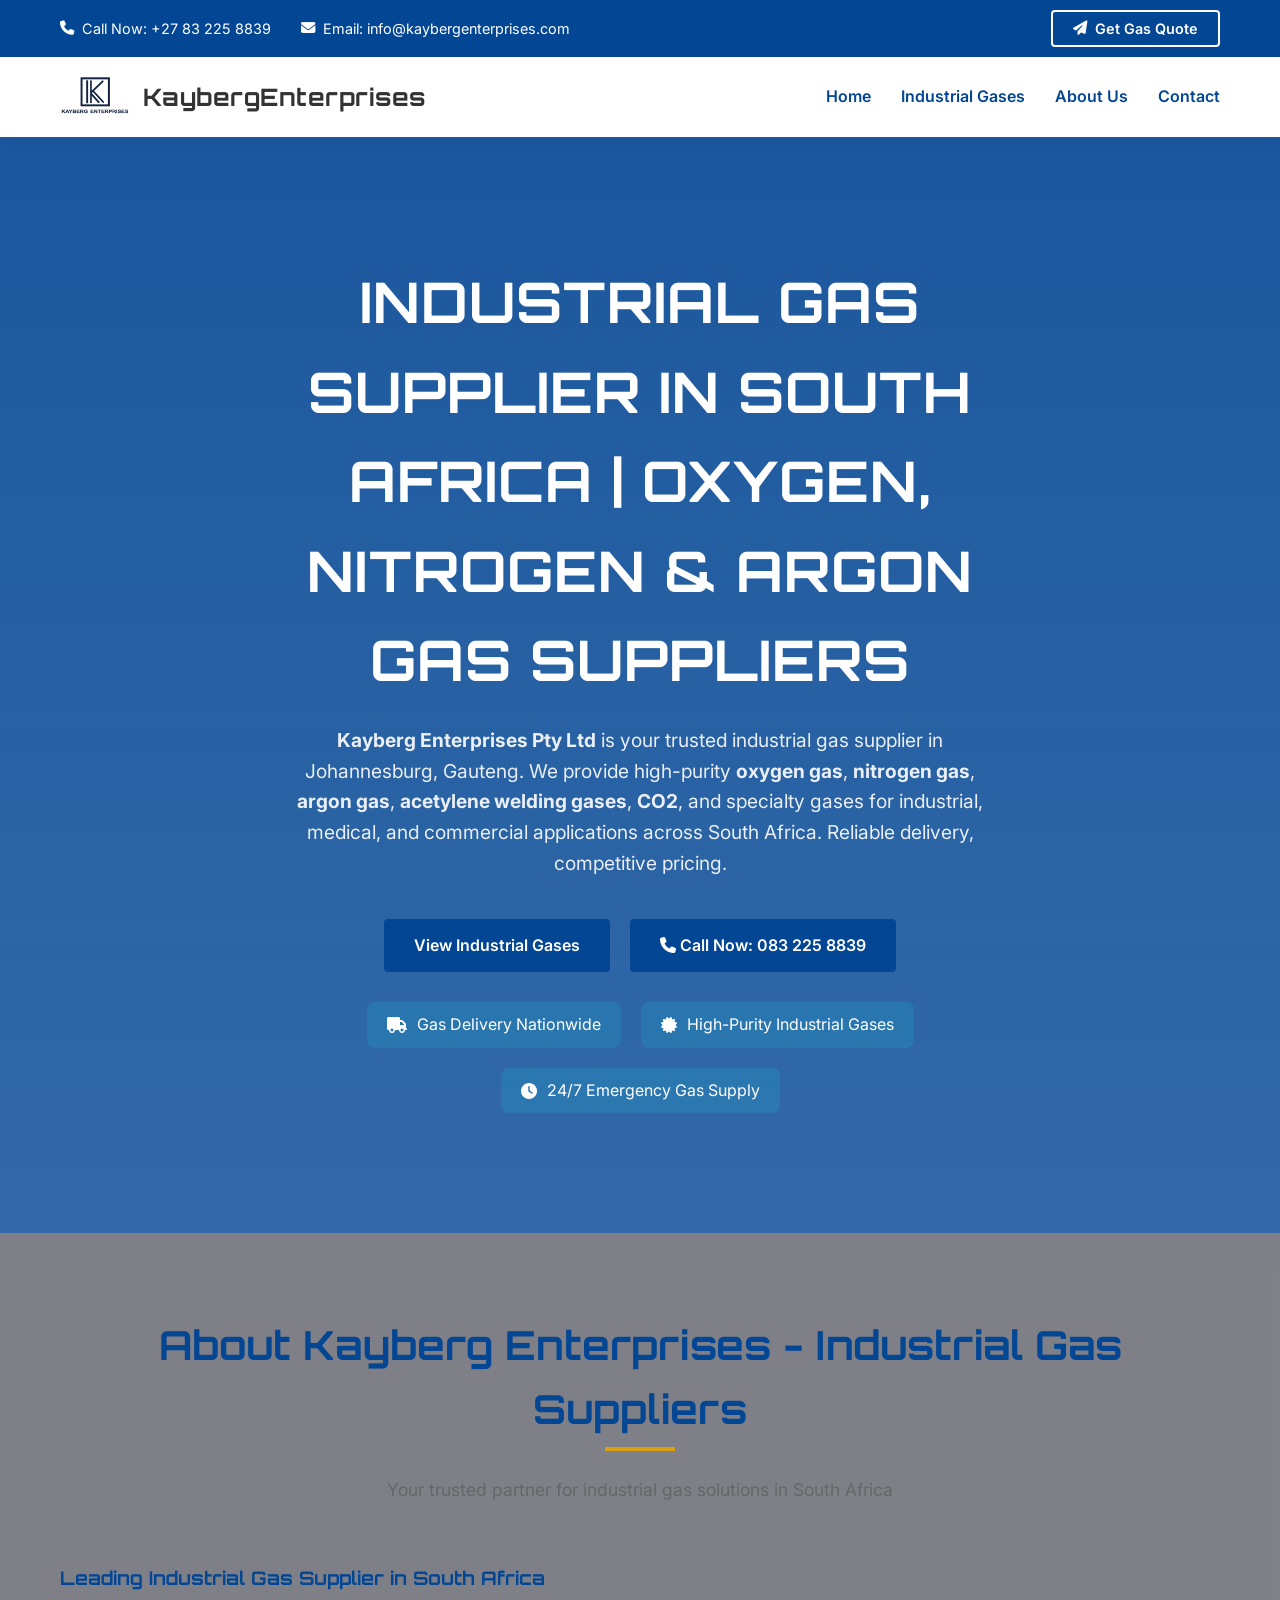
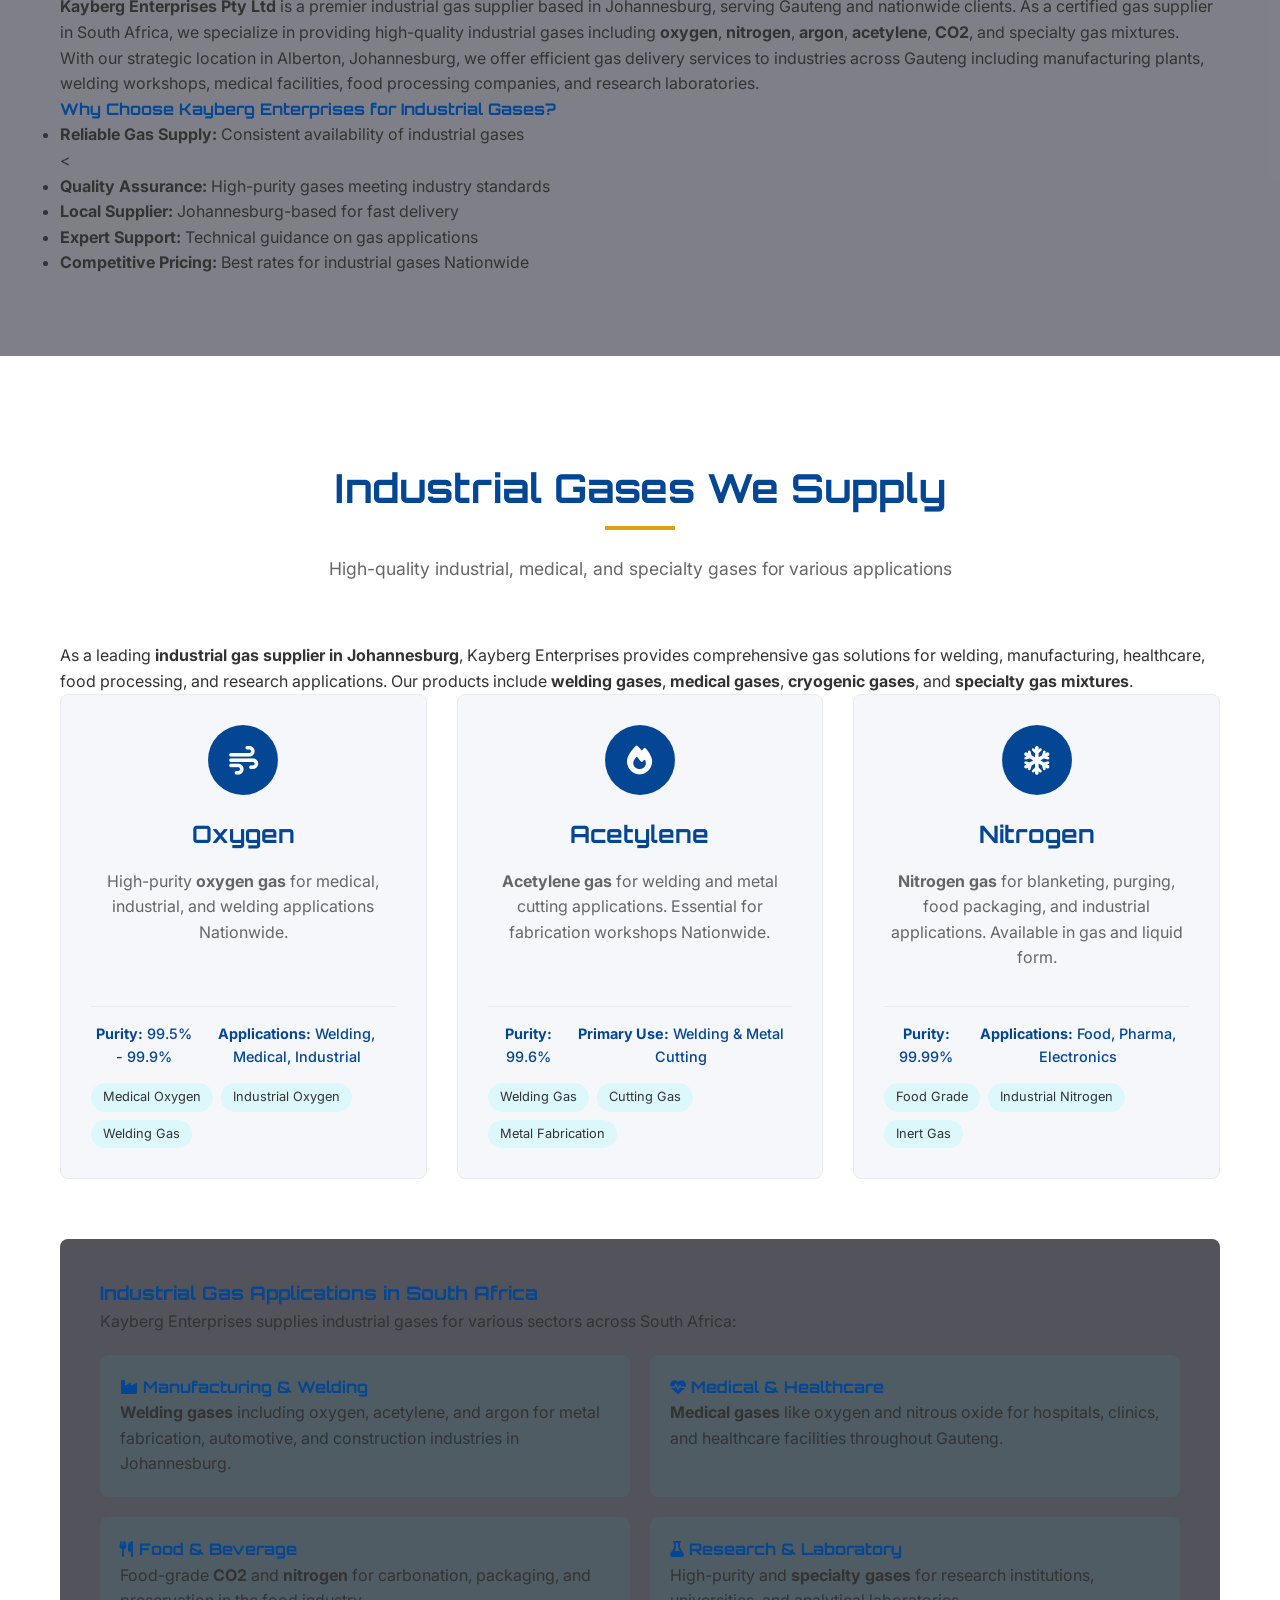
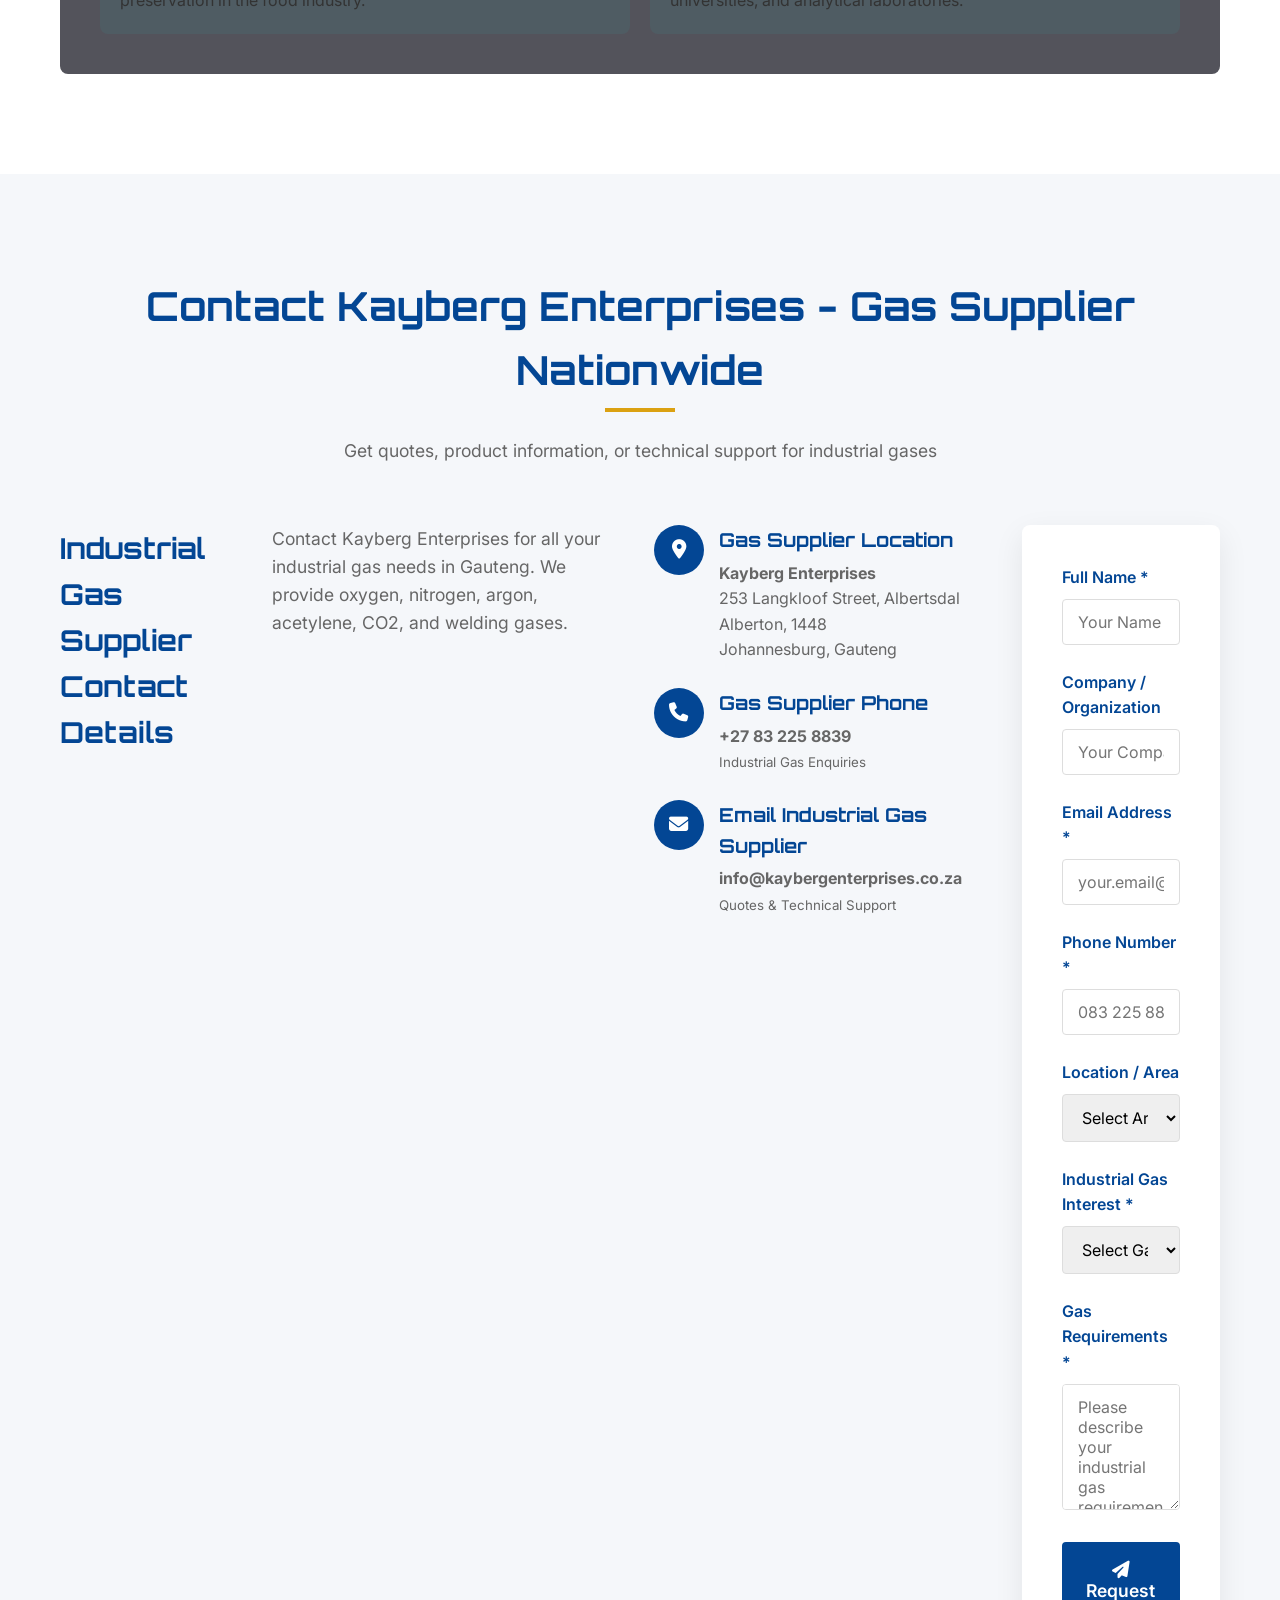
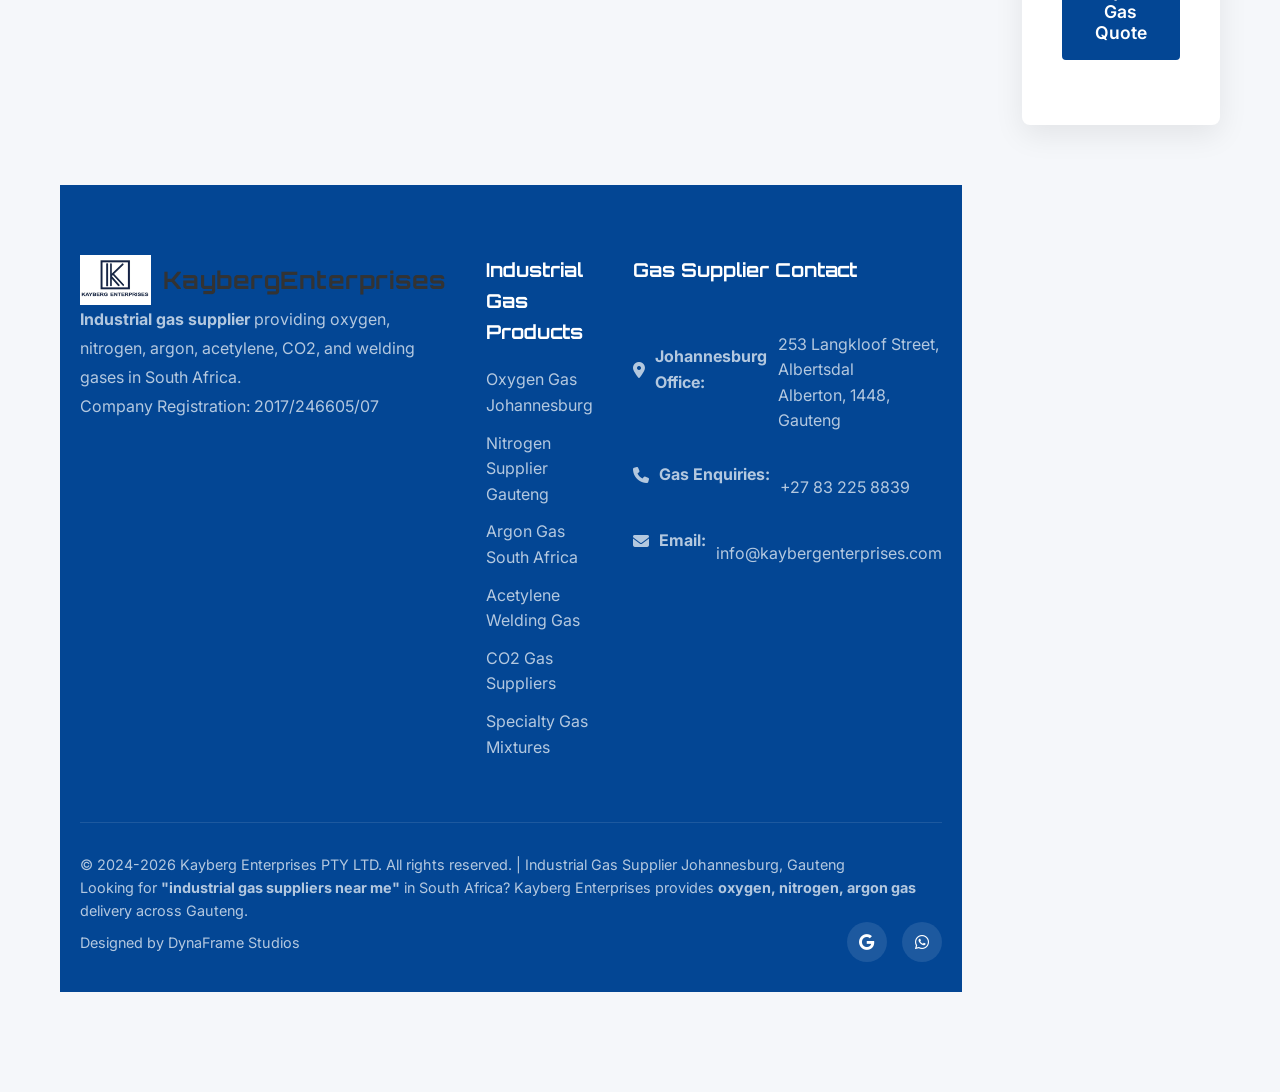
==== index.html @ 3ae8433f "form" ====
<!DOCTYPE html>
<html lang="en-ZA">
<head>
  <meta charset="UTF-8">
  <meta name="viewport" content="width=device-width, initial-scale=1.0">
  
  <!-- PRIMARY SEO TITLE (Targeting "Kayberg Enterprises" specifically) -->
  <title>Kayberg Enterprises Pty Ltd | Industrial Gas Supplier Johannesburg | Oxygen, Nitrogen, Argon Suppliers South Africa</title>
  <!-- Add this to your <head> section RIGHT NOW -->
<meta name="googlebot" content="index, follow, max-snippet:-1, max-image-preview:large">
<meta name="bingbot" content="index, follow">
<meta name="slurp" content="index, follow">
<meta http-equiv="Cache-Control" content="no-cache, no-store, must-revalidate">
<meta http-equiv="Pragma" content="no-cache">
<meta http-equiv="Expires" content="0">
  
  <!-- COMPREHENSIVE META DESCRIPTION WITH KEYWORDS -->
  <meta name="description" content="Kayberg Enterprises Pty Ltd - Your trusted industrial gas supplier in Johannesburg, Gauteng. We supply high-purity oxygen, nitrogen, argon, acetylene, CO2, welding gases & specialty gases. Delivery across South Africa. Call +27 83 225 8839.">
  
  <!-- EXPANDED KEYWORDS - Long tail & local -->
  <meta name="keywords" content="Kayberg Enterprises, Kayberg Enterprises industrial gases, industrial gas supplier Johannesburg, gas suppliers Gauteng, oxygen gas South Africa, nitrogen suppliers South Africa, argon gas Johannesburg, welding gases Gauteng, acetylene suppliers, CO2 gas South Africa, medical gases Johannesburg, industrial gas company South Africa, gas cylinder suppliers, gas delivery Johannesburg, compressed air systems, specialty gas mixtures, industrial gas solutions, cryogenic gases, gas equipment rental, gas refill Johannesburg">
  
  <!-- CANONICAL URL - Update with your actual domain -->
  <link rel="canonical" href="https://www.kaybergenterprises.co.za">
  
  <!-- AUTHOR & COPYRIGHT -->
  <meta name="author" content="Kayberg Enterprises Pty Ltd">
  <meta name="copyright" content="Kayberg Enterprises Pty Ltd">
  
  <!-- GEO TARGETING -->
  <meta name="geo.region" content="ZA-GT">
  <meta name="geo.placename" content="Johannesburg, Gauteng">
  <meta name="geo.position" content="-26.2041;28.0473">
  <meta name="ICBM" content="-26.2041, 28.0473">
  
  <!-- ROBOTS DIRECTIVES -->
  <meta name="robots" content="index, follow, max-image-preview:large, max-snippet:-1, max-video-preview:-1">
  
  <!-- LANGUAGE -->
  <meta name="language" content="English">
  <meta name="content-language" content="en-ZA">
  
  <!-- STRUCTURED DATA - ENHANCED -->
  <script type="application/ld+json">
  {
    "@context": "https://schema.org",
    "@graph": [
      {
        "@type": "IndustrialGasSupplier",
        "@id": "https://www.kaybergenterprises.co.za/#organization",
        "name": "Kayberg Enterprises Pty Ltd",
        "description": "Industrial gas supplier in Johannesburg, South Africa providing oxygen, nitrogen, argon, acetylene, CO2, welding gases, and specialty gases for industrial, medical, and commercial applications.",
        "url": "https://www.kaybergenterprises.co.za",
        "logo": "https://www.kaybergenterprises.co.za/images/logo.jpeg",
        "telephone": "+27832258839",
        "email": "info@kaybergenterprises.com",
        "address": {
          "@type": "PostalAddress",
          "streetAddress": "253 Langkloof Street, Albertsdal",
          "addressLocality": "Alberton",
          "addressRegion": "Gauteng",
          "postalCode": "1448",
          "addressCountry": "ZA"
        },
        "geo": {
          "@type": "GeoCoordinates",
          "latitude": "-26.2041",
          "longitude": "28.0473"
        },
        "openingHours": "Mo-Fr 08:00-18:00, Sa 09:00-14:00",
        "priceRange": "$$",
        "sameAs": [
          "https://www.facebook.com/kaybergenterprises",
          "https://www.linkedin.com/company/kayberg-enterprises"
        ],
        "areaServed": {
          "@type": "GeoCircle",
          "geoMidpoint": {
            "@type": "GeoCoordinates",
            "latitude": "-26.2041",
            "longitude": "28.0473"
          },
          "geoRadius": "200000"
        }
      },
      {
        "@type": "WebSite",
        "@id": "https://www.kaybergenterprises.co.za/#website",
        "url": "https://www.kaybergenterprises.co.za",
        "name": "Kayberg Enterprises - Industrial Gas Supplier",
        "description": "Industrial gas supplier in Johannesburg, Gauteng providing oxygen, nitrogen, argon and welding gases across South Africa",
        "publisher": {
          "@id": "https://www.kaybergenterprises.co.za/#organization"
        },
        "inLanguage": "en-ZA"
      },
      {
        "@type": "LocalBusiness",
        "name": "Kayberg Enterprises Pty Ltd",
        "image": "https://www.kaybergenterprises.co.za/images/logo.jpeg",
        "@id": "https://www.kaybergenterprises.co.za",
        "url": "https://www.kaybergenterprises.co.za",
        "telephone": "+27832258839",
        "address": {
          "@type": "PostalAddress",
          "streetAddress": "253 Langkloof Street, Albertsdal",
          "addressLocality": "Alberton",
          "addressRegion": "Gauteng",
          "postalCode": "1448",
          "addressCountry": "ZA"
        },
        "geo": {
          "@type": "GeoCoordinates",
          "latitude": -26.2041,
          "longitude": 28.0473
        },
        "openingHoursSpecification": {
          "@type": "OpeningHoursSpecification",
          "dayOfWeek": [
            "Monday",
            "Tuesday",
            "Wednesday",
            "Thursday",
            "Friday"
          ],
          "opens": "08:00",
          "closes": "18:00"
        }
      }
    ]
  }
  </script>
  
  <!-- ADDITIONAL SCHEMA FOR PRODUCTS -->
  <script type="application/ld+json">
  {
    "@context": "https://schema.org",
    "@type": "ItemList",
    "itemListElement": [
      {
        "@type": "ListItem",
        "position": 1,
        "item": {
          "@type": "Product",
          "name": "Oxygen Gas",
          "description": "High-purity oxygen gas for medical, industrial and welding applications in Johannesburg, Gauteng",
          "sku": "OXY-IND"
        }
      },
      {
        "@type": "ListItem",
        "position": 2,
        "item": {
          "@type": "Product",
          "name": "Nitrogen Gas",
          "description": "Industrial nitrogen gas for blanketing, purging and food packaging in South Africa",
          "sku": "NIT-IND"
        }
      },
      {
        "@type": "ListItem",
        "position": 3,
        "item": {
          "@type": "Product",
          "name": "Argon Gas",
          "description": "Argon shielding gas for welding applications and industrial processes in Gauteng",
          "sku": "ARG-WELD"
        }
      },
      {
        "@type": "ListItem",
        "position": 4,
        "item": {
          "@type": "Product",
          "name": "Acetylene Gas",
          "description": "Acetylene welding and cutting gas for metal fabrication in Johannesburg",
          "sku": "ACE-WELD"
        }
      }
    ]
  }
  </script>
  
  <!-- OPEN GRAPH / SOCIAL META -->
  <meta property="og:title" content="Kayberg Enterprises | Industrial Gas Supplier Johannesburg, Gauteng">
  <meta property="og:description" content="Industrial gas supplier in Johannesburg: Oxygen, Nitrogen, Argon, Acetylene, CO2 & welding gases. Delivery across Gauteng & South Africa. +27 83 225 8839">
  <meta property="og:image" content="https://www.kaybergenterprises.co.za/images/og-image.jpg">
  <meta property="og:image:width" content="1200">
  <meta property="og:image:height" content="630">
  <meta property="og:url" content="https://www.kaybergenterprises.co.za">
  <meta property="og:type" content="website">
  <meta property="og:locale" content="en_ZA">
  <meta property="og:site_name" content="Kayberg Enterprises Pty Ltd">
  
  <!-- TWITTER CARD -->
  <meta name="twitter:card" content="summary_large_image">
  <meta name="twitter:title" content="Kayberg Enterprises | Industrial Gas Supplier Johannesburg">
  <meta name="twitter:description" content="Oxygen, Nitrogen, Argon & welding gases supplier in Gauteng, South Africa">
  <meta name="twitter:image" content="https://www.kaybergenterprises.co.za/images/twitter-image.jpg">
  
  <!-- FAVICONS -->
  <link rel="icon" type="image/x-icon" href="images/logo.jpeg">
  <link rel="icon" type="image/png" sizes="32x32" href="images/favicon-32x32.png">
  <link rel="icon" type="image/png" sizes="16x16" href="images/favicon-16x16.png">
  <link rel="apple-touch-icon" sizes="180x180" href="images/apple-touch-icon.png">
  <link rel="manifest" href="site.webmanifest">
  <meta name="msapplication-TileColor" content="#da532c">
  <meta name="theme-color" content="#ffffff">
  
  <!-- FONTS & STYLES -->
  <link rel="stylesheet" href="styles.css">
  <link rel="preconnect" href="https://fonts.googleapis.com">
  <link rel="preconnect" href="https://fonts.gstatic.com" crossorigin>
  <link href="https://fonts.googleapis.com/css2?family=Orbitron:wght@400;500;600;700;800&family=Inter:wght@300;400;500;600;700&display=swap" rel="stylesheet">
  <link rel="stylesheet" href="https://cdnjs.cloudflare.com/ajax/libs/font-awesome/6.4.0/css/all.min.css">
  
  <!-- GOOGLE SITE VERIFICATION (Add when you get it) -->
  <!-- <meta name="google-site-verification" content="YOUR_VERIFICATION_CODE"> -->
  
  <!-- BING SITE VERIFICATION -->
  <!-- <meta name="msvalidate.01" content="YOUR_BING_CODE"> -->
</head>
<body>

    <!-- Top Bar - WITH KEYWORDS IN TEXT -->
    <div class="top-bar">
        <div class="container">
            <div class="top-bar-content">
                <div class="contact-info">
                    <a href="tel:+27832258839">
                        <i class="fas fa-phone"></i>
                        <span>Call Now: +27 83 225 8839</span>
                    </a>
                    <a href="mailto:info@kaybergenterprises.co.za">
                        <i class="fas fa-envelope"></i>
                        <span>Email: info@kaybergenterprises.com</span>
                    </a>
                </div>
                <button class="top-contact-btn" id="topContactBtn">
                    <i class="fas fa-paper-plane"></i>
                    Get Gas Quote
                </button>
            </div>
        </div>
    </div>

    <!-- Navigation -->
    <nav class="navbar">
        <div class="container">
            <div class="nav-content">
                <a href="#" class="logo-link">
                    <img src="images/logo.jpeg" alt="Kayberg Enterprises - Industrial Gas Supplier Johannesburg" title="Kayberg Enterprises">
                    <div class="logo-text">
                        <strong>Kayberg<span>Enterprises</span></strong>
                    </div>
                </a>
                <ul class="nav-links">
                    <li><a href="#home">Home</a></li>
                    <li><a href="#products">Industrial Gases</a></li>
                    <li><a href="#about">About Us</a></li>
                    <li><a href="#contact">Contact </a></li>
                </ul>
            </div>
        </div>
    </nav>

    <!-- Hero Section - OPTIMIZED WITH H1 AND KEYWORDS -->
    <section class="hero" id="home">
        <div class="container">
            <div class="hero-content">
                <!-- H1 WITH PRIMARY KEYWORDS -->
                <h1>Industrial Gas Supplier in South Africa | Oxygen, Nitrogen & Argon Gas Suppliers</h1>
                
                <!-- RICH DESCRIPTION WITH KEYWORDS -->
                <p class="hero-subtitle"><strong>Kayberg Enterprises Pty Ltd</strong> is your trusted industrial gas supplier in Johannesburg, Gauteng. We provide high-purity <strong>oxygen gas</strong>, <strong>nitrogen gas</strong>, <strong>argon gas</strong>, <strong>acetylene welding gases</strong>, <strong>CO2</strong>, and specialty gases for industrial, medical, and commercial applications across South Africa. Reliable delivery, competitive pricing.</p>
                
                <div class="hero-buttons">
                    <a href="#products" class="btn btn-primary">View Industrial Gases</a>
                    <a href="tel:+27832258839" class="btn btn-primary">
                        <i class="fas fa-phone"></i> Call Now: 083 225 8839
                    </a>
                </div>
                
                <!-- ADDITIONAL KEYWORD RICH CONTENT -->
                <div class="hero-features">
                    <div class="feature">
                        <i class="fas fa-truck"></i>
                        <span>Gas Delivery Nationwide</span>
                    </div>
                    <div class="feature">
                        <i class="fas fa-certificate"></i>
                        <span>High-Purity Industrial Gases</span>
                    </div>
                    <div class="feature">
                        <i class="fas fa-clock"></i>
                        <span>24/7 Emergency Gas Supply</span>
                    </div>
                </div>
            </div>
        </div>
    </section>

    <!-- ABOUT SECTION - NEW FOR SEO -->
    <section class="about-section" id="about">
        <div class="container">
            <div class="section-header">
                <h2>About Kayberg Enterprises - Industrial Gas Suppliers</h2>
                <p>Your trusted partner for industrial gas solutions in South Africa</p>
            </div>
            
            <div class="about-content">
                <div class="about-text">
                    <h3>Leading Industrial Gas Supplier in South Africa</h3>
                    <p><strong>Kayberg Enterprises Pty Ltd</strong> is a premier industrial gas supplier based in Johannesburg, serving Gauteng and nationwide clients. As a certified gas supplier in South Africa, we specialize in providing high-quality industrial gases including <strong>oxygen</strong>, <strong>nitrogen</strong>, <strong>argon</strong>, <strong>acetylene</strong>, <strong>CO2</strong>, and specialty gas mixtures.</p>
                    
                    <p>With our strategic location in Alberton, Johannesburg, we offer efficient gas delivery services to industries across Gauteng including manufacturing plants, welding workshops, medical facilities, food processing companies, and research laboratories.</p>
                    
                    <h4>Why Choose Kayberg Enterprises for Industrial Gases?</h4>
                    <ul>
                        <li><strong>Reliable Gas Supply:</strong> Consistent availability of industrial gases</li>
                        <<li><strong>Quality Assurance:</strong> High-purity gases meeting industry standards</li>
                        <li><strong>Local Supplier:</strong> Johannesburg-based for fast delivery</li>
                        <li><strong>Expert Support:</strong> Technical guidance on gas applications</li>
                        <li><strong>Competitive Pricing:</strong> Best rates for industrial gases Nationwide</li>
                    </ul>
                </div>
            </div>
        </div>
    </section>

    <!-- Products Section - ENHANCED WITH SEO CONTENT -->
    <section class="products-section" id="products">
        <div class="container">
            <div class="section-header">
                <h2>Industrial Gases We Supply</h2>
                <p>High-quality industrial, medical, and specialty gases for various applications</p>
            </div>
            
            <!-- PRODUCT INTRODUCTION WITH KEYWORDS -->
            <div class="product-intro">
                <p>As a leading <strong>industrial gas supplier in Johannesburg</strong>, Kayberg Enterprises provides comprehensive gas solutions for welding, manufacturing, healthcare, food processing, and research applications. Our products include <strong>welding gases</strong>, <strong>medical gases</strong>, <strong>cryogenic gases</strong>, and <strong>specialty gas mixtures</strong>.</p>
            </div>
            
            <div class="products-grid">
                <!-- Product 1 - OXYGEN -->
                <div class="product-card">
                    <div class="product-icon">
                        <i class="fas fa-wind"></i>
                    </div>
                    <h3>Oxygen</h3>
                    <p>High-purity <strong>oxygen gas</strong> for medical, industrial, and welding applications Nationwide.</p>
                    <div class="product-specs">
                        <span><strong>Purity:</strong> 99.5% - 99.9%</span>
                        <span><strong>Applications:</strong> Welding, Medical, Industrial</span>
                    </div>
                    <div class="product-tags">
                        <span class="tag">Medical Oxygen</span>
                        <span class="tag">Industrial Oxygen</span>
                        <span class="tag">Welding Gas</span>
                    </div>
                </div>
                
                <!-- Product 2 - ACETYLENE -->
                <div class="product-card">
                    <div class="product-icon">
                        <i class="fas fa-fire"></i>
                    </div>
                    <h3>Acetylene</h3>
                    <p><strong>Acetylene gas</strong> for welding and metal cutting applications. Essential for fabrication workshops Nationwide.</p>
                    <div class="product-specs">
                        <span><strong>Purity:</strong> 99.6%</span>
                        <span><strong>Primary Use:</strong> Welding & Metal Cutting</span>
                    </div>
                    <div class="product-tags">
                        <span class="tag">Welding Gas</span>
                        <span class="tag">Cutting Gas</span>
                        <span class="tag">Metal Fabrication</span>
                    </div>
                </div>
                
                <!-- Product 3 - NITROGEN -->
                <div class="product-card">
                    <div class="product-icon">
                        <i class="fas fa-snowflake"></i>
                    </div>
                    <h3>Nitrogen</h3>
                    <p><strong>Nitrogen gas</strong> for blanketing, purging, food packaging, and industrial applications. Available in gas and liquid form.</p>
                    <div class="product-specs">
                        <span><strong>Purity:</strong> 99.99%</span>
                        <span><strong>Applications:</strong> Food, Pharma, Electronics</span>
                    </div>
                    <div class="product-tags">
                        <span class="tag">Food Grade</span>
                        <span class="tag">Industrial Nitrogen</span>
                        <span class="tag">Inert Gas</span>
                    </div>
                </div>
                
                <!-- Continue with other products, adding similar keyword-rich content -->
                
                <!-- ADD MORE PRODUCT CARDS WITH KEYWORDS -->
                
            </div>
            
            <!-- ADDITIONAL SEO CONTENT SECTION -->
            <div class="seo-content">
                <h3>Industrial Gas Applications in South Africa</h3>
                <p>Kayberg Enterprises supplies industrial gases for various sectors across South Africa:</p>
                
                <div class="applications-grid">
                    <div class="application">
                        <h4><i class="fas fa-industry"></i> Manufacturing & Welding</h4>
                        <p><strong>Welding gases</strong> including oxygen, acetylene, and argon for metal fabrication, automotive, and construction industries in Johannesburg.</p>
                    </div>
                    <div class="application">
                        <h4><i class="fas fa-heartbeat"></i> Medical & Healthcare</h4>
                        <p><strong>Medical gases</strong> like oxygen and nitrous oxide for hospitals, clinics, and healthcare facilities throughout Gauteng.</p>
                    </div>
                    <div class="application">
                        <h4><i class="fas fa-utensils"></i> Food & Beverage</h4>
                        <p>Food-grade <strong>CO2</strong> and <strong>nitrogen</strong> for carbonation, packaging, and preservation in the food industry.</p>
                    </div>
                    <div class="application">
                        <h4><i class="fas fa-flask"></i> Research & Laboratory</h4>
                        <p>High-purity and <strong>specialty gases</strong> for research institutions, universities, and analytical laboratories.</p>
                    </div>
                </div>
            </div>
        </div>
    </section>


    <!-- Contact Section - OPTIMIZED -->
    <section class="contact-section" id="contact">
        <div class="container">
            <div class="section-header">
                <h2>Contact Kayberg Enterprises - Gas Supplier Nationwide</h2>
                <p>Get quotes, product information, or technical support for industrial gases</p>
            </div>
            
            <div class="contact-content">
                <div class="contact-info">
                    <h3>Industrial Gas Supplier Contact Details</h3>
                    <p>Contact Kayberg Enterprises for all your industrial gas needs in Gauteng. We provide oxygen, nitrogen, argon, acetylene, CO2, and welding gases.</p>
                    
                    <div class="contact-details">
                        <div class="contact-item">
                            <div class="contact-icon">
                                <i class="fas fa-map-marker-alt"></i>
                            </div>
                            <div>
                                <h4>Gas Supplier Location</h4>
                                <p><strong>Kayberg Enterprises</strong><br>
                                253 Langkloof Street, Albertsdal<br>
                                Alberton, 1448<br>
                                Johannesburg, Gauteng</p>
                            </div>
                        </div>
                        
                        <div class="contact-item">
                            <div class="contact-icon">
                                <i class="fas fa-phone"></i>
                            </div>
                            <div>
                                <h4>Gas Supplier Phone</h4>
                                <p><strong>+27 83 225 8839</strong><br>
                                <small>Industrial Gas Enquiries</small></p>
                            </div>
                        </div>
                        
                        <div class="contact-item">
                            <div class="contact-icon">
                                <i class="fas fa-envelope"></i>
                            </div>
                            <div>
                                <h4>Email Industrial Gas Supplier</h4>
                                <p><strong>info@kaybergenterprises.co.za</strong><br>
                                <small>Quotes & Technical Support</small></p>
                            </div>
                        </div>
                    </div>
                </div>
                
    <div class="contact-form">
    <!-- CHANGE THIS EMAIL TO YOUR REAL EMAIL -->
    <form id="contactForm" action="https://formsubmit.co/lvdinpurppwxrldwide@gmail.com" method="POST">
        <input type="hidden" name="_subject" value="Industrial Gas Enquiry - Kayberg Enterprises">
        <input type="hidden" name="_template" value="table">
        <input type="hidden" name="_captcha" value="false">
        <!-- ADD THIS LINE TO REDIRECT AFTER SUBMIT -->
        <input type="hidden" name="_next" value="https://www.kaybergenterprises.co.za/thank-you.html">
        <!-- ADD THIS FOR BETTER DELIVERY -->
        <input type="hidden" name="_autoresponse" value="Thank you for contacting Kayberg Enterprises. We'll respond within 24 hours.">
        
        <div class="form-group">
            <label for="name">Full Name *</label>
            <input type="text" id="name" name="name" required placeholder="Your Name">
        </div>
        
        <div class="form-group">
            <label for="company">Company / Organization</label>
            <input type="text" id="company" name="company" placeholder="Your Company">
        </div>
        
        <div class="form-group">
            <label for="email">Email Address *</label>
            <input type="email" id="email" name="email" required placeholder="your.email@company.com">
        </div>
        
        <div class="form-group">
            <label for="phone">Phone Number *</label>
            <input type="tel" id="phone" name="phone" required placeholder="083 225 8839">
        </div>
        
        <div class="form-group">
            <label for="location">Location / Area</label>
            <select id="location" name="location">
                <option value="">Select Area</option>
                <option value="johannesburg">Johannesburg</option>
                <option value="alberton">Alberton</option>
                <option value="sandton">Sandton</option>
                <option value="pretoria">Pretoria</option>
                <option value="gauteng">Other Gauteng</option>
                <option value="other-sa">Other South Africa</option>
            </select>
        </div>
        
        <div class="form-group">
            <label for="productInterest">Industrial Gas Interest *</label>
            <select id="productInterest" name="productInterest" required>
                <option value="">Select Gas Type</option>
                <option value="oxygen">Oxygen Gas</option>
                <option value="nitrogen">Nitrogen Gas</option>
                <option value="argon">Argon Gas</option>
                <option value="acetylene">Acetylene Welding Gas</option>
                <option value="co2">Carbon Dioxide (CO2)</option>
                <option value="helium">Helium Gas</option>
                <option value="welding-mixtures">Welding Gas Mixtures</option>
                <option value="specialty">Specialty Gases</option>
                <option value="medical">Medical Gases</option>
                <option value="multiple">Multiple Gas Types</option>
            </select>
        </div>
        
        <div class="form-group">
            <label for="message">Gas Requirements *</label>
            <textarea id="message" name="message" rows="5" required placeholder="Please describe your industrial gas requirements, volume needed, and any specific applications..."></textarea>
        </div>
        
        <div class="form-group">
            <button type="submit" class="btn btn-primary">
                <i class="fas fa-paper-plane"></i> Request Gas Quote
            </button>
        </div>
    </form>
</div>

    <!-- FOOTER WITH SEO CONTENT -->
    <footer class="footer">
        <div class="container">
            <div class="footer-content">
                <div class="footer-logo">
                    <a href="#" class="logo-link">
                        <img src="images/logo.jpeg" alt="Kayberg Enterprises - Industrial Gas Supplier Johannesburg" title="Kayberg Enterprises Industrial Gases Johannesburg">
                        <div class="logo-text">
                            <strong>Kayberg<span>Enterprises</span></strong>
                        </div>
                    </a>
                    <p><strong>Industrial gas supplier</strong> providing oxygen, nitrogen, argon, acetylene, CO2, and welding gases in South Africa.</p>
                    <p>Company Registration: 2017/246605/07</p>
                </div>
                
                <div class="footer-links">
                    <h4>Industrial Gas Products</h4>
                    <ul>
                        <li><a href="#products">Oxygen Gas Johannesburg</a></li>
                        <li><a href="#products">Nitrogen Supplier Gauteng</a></li>
                        <li><a href="#products">Argon Gas South Africa</a></li>
                        <li><a href="#products">Acetylene Welding Gas</a></li>
                        <li><a href="#products">CO2 Gas Suppliers</a></li>
                        <li><a href="#products">Specialty Gas Mixtures</a></li>
                    </ul>
                </div>
                
                <div class="footer-contact">
                    <h4>Gas Supplier Contact</h4>
                    <p><i class="fas fa-map-marker-alt"></i> <strong>Johannesburg Office:</strong><br>253 Langkloof Street, Albertsdal<br>Alberton, 1448, Gauteng</p>
                    <p><i class="fas fa-phone"></i> <strong>Gas Enquiries:</strong><br>+27 83 225 8839</p>
                    <p><i class="fas fa-envelope"></i> <strong>Email:</strong><br>info@kaybergenterprises.com</p>
                </div>
            </div>
            
            <div class="footer-bottom">
                <p>&copy; 2024-2026 Kayberg Enterprises PTY LTD. All rights reserved. | Industrial Gas Supplier Johannesburg, Gauteng</p>
                <p>Looking for <strong>"industrial gas suppliers near me"</strong> in South Africa? Kayberg Enterprises provides <strong>oxygen, nitrogen, argon gas</strong> delivery across Gauteng.</p>
                <p>Designed by DynaFrame Studios</p>
                <div class="social-links">
                    <a href="#" aria-label="Google Business"><i class="fab fa-google"></i></a>
                    <a href="https://wa.me/27832258839" aria-label="WhatsApp Industrial Gas Enquiry"><i class="fab fa-whatsapp"></i></a>
                </div>
            </div>
        </div>
    </footer>

    <!-- Back to Top Button -->
    <button id="backToTop" class="back-to-top" aria-label="Back to top">
        <i class="fas fa-chevron-up"></i>
    </button>

    <script src="script.js"></script>
</body>
</html>
---- styles.css ----
:root {
    --navy-blue: #034694; /* Chelsea FC blue */
    --gold: #DBA111;
    --yellow: #FFD700;
    --white: #FFFFFF;
    --light-gray: #F5F7FA;
    --medium-gray: #E8ECF1;
    --dark-gray: #333333;
    --transition: all 0.3s ease;
}

* {
    margin: 0;
    padding: 0;
    box-sizing: border-box;
}

html {
    scroll-behavior: smooth;
}

body {
    font-family: 'Inter', sans-serif;
    line-height: 1.6;
    color: var(--dark-gray);
    background-color: var(--light-gray);
}

h1, h2, h3, h4 {
    font-family: 'Orbitron', sans-serif;
    font-weight: 700;
    color: var(--navy-blue);
}

.container {
    width: 100%;
    max-width: 1200px;
    margin: 0 auto;
    padding: 0 20px;
}

/* Top Bar Styles */
.top-bar {
    background-color: var(--navy-blue);
    color: var(--white);
    padding: 10px 0;
    font-size: 0.9rem;
}

.top-bar-content {
    display: flex;
    justify-content: space-between;
    align-items: center;
}

.contact-info {
    display: flex;
    gap: 30px;
}

.contact-info a {
    color: var(--white);
    text-decoration: none;
    display: flex;
    align-items: center;
    gap: 8px;
    transition: var(--transition);
}

.contact-info a:hover {
    color: var(--yellow);
}

.top-contact-btn {
    background-color: transparent;
    color: var(--white);
    border: 2px solid var(--white);
    padding: 8px 20px;
    border-radius: 4px;
    cursor: pointer;
    font-weight: 600;
    transition: var(--transition);
    display: flex;
    align-items: center;
    gap: 8px;
    font-family: 'Inter', sans-serif;
    font-size: 0.9rem;
}

.top-contact-btn:hover {
    background-color: var(--white);
    color: var(--navy-blue);
}

/* Navigation Styles */
.navbar {
    background-color: var(--white);
    box-shadow: 0 4px 12px rgba(0, 0, 0, 0.05);
    position: sticky;
    top: 0;
    z-index: 100;
}

.nav-content {
    display: flex;
    justify-content: space-between;
    align-items: center;
    padding: 15px 0;
}

.logo {
    font-family: 'Orbitron', sans-serif;
    font-size: 1.8rem;
    font-weight: 800;
    color: var(--navy-blue);
    text-decoration: none;
    display: flex;
    align-items: center;
    gap: 10px;
}

.logo span {
    color: var(--gold);
}

.logo i {
    font-size: 1.5rem;
}

.nav-links {
    display: flex;
    list-style: none;
    gap: 30px;
}

.nav-links a {
    text-decoration: none;
    color: var(--navy-blue);
    font-weight: 600;
    font-size: 1rem;
    padding: 5px 0;
    position: relative;
    transition: var(--transition);
}

.nav-links a:hover {
    color: var(--gold);
}

.nav-links a::after {
    content: '';
    position: absolute;
    width: 0;
    height: 3px;
    background-color: var(--gold);
    bottom: 0;
    left: 0;
    transition: var(--transition);
}

.nav-links a:hover::after {
    width: 100%;
}

/* Button Styles */
.btn {
    display: inline-block;
    padding: 12px 28px;
    border-radius: 4px;
    text-decoration: none;
    font-weight: 600;
    font-size: 1rem;
    cursor: pointer;
    transition: var(--transition);
    border: none;
    font-family: 'Inter', sans-serif;
}

.btn-primary {
    background-color: var(--navy-blue);
    color: var(--white);
    border: 2px solid var(--navy-blue);
}

.btn-primary:hover {
    background-color: transparent;
    color: var(--navy-blue);
}

.btn-secondary {
    background-color: transparent;
    color: var(--navy-blue);
    border: 2px solid var(--navy-blue);
}

.btn-secondary:hover {
    background-color: var(--navy-blue);
    color: var(--white);
}

/* Hero Section */
.hero {
    background: linear-gradient(rgba(3, 70, 148, 0.9), rgba(3, 70, 148, 0.8)), url('https://images.unsplash.com/photo-1581094794329-c8112a89af12?ixlib=rb-4.0.3&auto=format&fit=crop&w=1200&q=80');
    background-size: cover;
    background-position: center;
    color: var(--white);
    padding: 120px 0;
    text-align: center;
}

.hero-content {
    max-width: 800px;
    margin: 0 auto;
}

.hero h1 {
    font-size: 3.5rem;
    margin-bottom: 20px;
    color: var(--white);
    text-transform: uppercase;
    letter-spacing: 1px;
}

.hero-subtitle {
    font-size: 1.2rem;
    margin-bottom: 40px;
    opacity: 0.9;
    max-width: 700px;
    margin-left: auto;
    margin-right: auto;
}

.hero-buttons {
    display: flex;
    gap: 20px;
    justify-content: center;
    flex-wrap: wrap;
}

/* Section Header */
.section-header {
    text-align: center;
    margin-bottom: 60px;
}

.section-header h2 {
    font-size: 2.5rem;
    margin-bottom: 15px;
    position: relative;
    display: inline-block;
}

.section-header h2::after {
    content: '';
    position: absolute;
    width: 70px;
    height: 4px;
    background-color: var(--gold);
    bottom: -10px;
    left: 50%;
    transform: translateX(-50%);
}

.section-header p {
    font-size: 1.1rem;
    color: #666;
    max-width: 700px;
    margin: 20px auto 0;
}

/* Products Section */
.products-section {
    padding: 100px 0;
    background-color: var(--white);
}

.products-grid {
    display: grid;
    grid-template-columns: repeat(3, 1fr);
    gap: 30px;
}

.product-card {
    background-color: var(--light-gray);
    border-radius: 8px;
    padding: 30px;
    text-align: center;
    transition: var(--transition);
    border: 1px solid var(--medium-gray);
    display: flex;
    flex-direction: column;
    height: 100%;
}

.product-card:hover {
    transform: translateY(-10px);
    box-shadow: 0 15px 30px rgba(0, 0, 0, 0.1);
    border-color: var(--gold);
}

.product-icon {
    width: 70px;
    height: 70px;
    background-color: var(--navy-blue);
    color: var(--white);
    border-radius: 50%;
    display: flex;
    align-items: center;
    justify-content: center;
    margin: 0 auto 20px;
    font-size: 1.8rem;
    transition: var(--transition);
}

.product-card:hover .product-icon {
    background-color: var(--gold);
    transform: scale(1.1);
}

.product-card h3 {
    font-size: 1.5rem;
    margin-bottom: 15px;
    color: var(--navy-blue);
}

.product-card p {
    color: #666;
    margin-bottom: 20px;
    flex-grow: 1;
}

.product-specs {
    display: flex;
    justify-content: space-between;
    margin-top: 15px;
    padding-top: 15px;
    border-top: 1px solid var(--medium-gray);
    font-size: 0.9rem;
}

.product-specs span {
    color: var(--navy-blue);
    font-weight: 500;
}

/* Contact Section */
.contact-section {
    padding: 100px 0;
    background-color: var(--light-gray);
}

.contact-content {
    display: grid;
    grid-template-columns: 1fr 1fr;
    gap: 60px;
}

.contact-info h3 {
    font-size: 1.8rem;
    margin-bottom: 20px;
}

.contact-info > p {
    color: #666;
    margin-bottom: 30px;
    font-size: 1.1rem;
}

.contact-details {
    margin-bottom: 40px;
}

.contact-item {
    display: flex;
    align-items: flex-start;
    margin-bottom: 25px;
    gap: 15px;
}

.contact-icon {
    width: 50px;
    height: 50px;
    background-color: var(--navy-blue);
    color: var(--white);
    border-radius: 50%;
    display: flex;
    align-items: center;
    justify-content: center;
    font-size: 1.2rem;
    flex-shrink: 0;
}

.contact-item h4 {
    font-size: 1.2rem;
    margin-bottom: 5px;
    color: var(--navy-blue);
}

.contact-item p {
    color: #666;
}

.business-hours h4 {
    font-size: 1.2rem;
    margin-bottom: 10px;
    color: var(--navy-blue);
}

.business-hours p {
    color: #666;
}

/* Contact Form */
.contact-form {
    background-color: var(--white);
    padding: 40px;
    border-radius: 8px;
    box-shadow: 0 10px 30px rgba(0, 0, 0, 0.08);
}

.form-group {
    margin-bottom: 25px;
}

.form-group label {
    display: block;
    margin-bottom: 8px;
    font-weight: 600;
    color: var(--navy-blue);
}

.form-group input,
.form-group select,
.form-group textarea {
    width: 100%;
    padding: 12px 15px;
    border: 1px solid #ddd;
    border-radius: 4px;
    font-family: 'Inter', sans-serif;
    font-size: 1rem;
    transition: var(--transition);
}

.form-group input:focus,
.form-group select:focus,
.form-group textarea:focus {
    outline: none;
    border-color: var(--navy-blue);
    box-shadow: 0 0 0 2px rgba(3, 70, 148, 0.2);
}

.form-group button {
    width: 100%;
    padding: 15px;
    font-size: 1.1rem;
}

.form-notice {
    margin-top: 20px;
    padding: 15px;
    background-color: rgba(219, 161, 17, 0.1);
    border-radius: 4px;
    border-left: 4px solid var(--gold);
    font-size: 0.9rem;
}

.form-notice i {
    color: var(--gold);
    margin-right: 8px;
}

/* Footer */
.footer {
    background-color: var(--navy-blue);
    color: var(--white);
    padding: 70px 0 30px;
}

.footer-content {
    display: grid;
    grid-template-columns: repeat(3, 1fr);
    gap: 40px;
    margin-bottom: 50px;
}

.footer-logo .logo {
    color: var(--white);
    margin-bottom: 15px;
    font-size: 1.5rem;
}

.footer-logo p {
    color: rgba(255, 255, 255, 0.7);
    line-height: 1.8;
}

.footer-links h4,
.footer-contact h4 {
    font-size: 1.2rem;
    margin-bottom: 20px;
    color: var(--white);
    font-family: 'Orbitron', sans-serif;
}

.footer-links ul {
    list-style: none;
}

.footer-links li {
    margin-bottom: 12px;
}

.footer-links a {
    color: rgba(255, 255, 255, 0.7);
    text-decoration: none;
    transition: var(--transition);
}

.footer-links a:hover {
    color: var(--yellow);
    padding-left: 5px;
}

.footer-contact p {
    color: rgba(255, 255, 255, 0.7);
    margin-bottom: 15px;
    display: flex;
    align-items: center;
    gap: 10px;
}

.footer-bottom {
    display: flex;
    justify-content: space-between;
    align-items: center;
    padding-top: 30px;
    border-top: 1px solid rgba(255, 255, 255, 0.1);
    flex-wrap: wrap;
}

.footer-bottom p {
    color: rgba(255, 255, 255, 0.7);
    font-size: 0.9rem;
}

.social-links {
    display: flex;
    gap: 15px;
}

.social-links a {
    width: 40px;
    height: 40px;
    background-color: rgba(255, 255, 255, 0.1);
    color: var(--white);
    border-radius: 50%;
    display: flex;
    align-items: center;
    justify-content: center;
    text-decoration: none;
    transition: var(--transition);
}

.social-links a:hover {
    background-color: var(--gold);
    transform: translateY(-3px);
}

/* Back to Top Button */
.back-to-top {
    position: fixed;
    bottom: 30px;
    right: 30px;
    width: 50px;
    height: 50px;
    background-color: var(--navy-blue);
    color: var(--white);
    border: none;
    border-radius: 50%;
    cursor: pointer;
    display: flex;
    align-items: center;
    justify-content: center;
    font-size: 1.2rem;
    box-shadow: 0 5px 15px rgba(0, 0, 0, 0.2);
    transition: var(--transition);
    z-index: 99;
    opacity: 0;
    visibility: hidden;
}

.back-to-top.visible {
    opacity: 1;
    visibility: visible;
}

.back-to-top:hover {
    background-color: var(--gold);
    transform: translateY(-5px);
}

/* Responsive Styles */
@media (max-width: 992px) {
    .products-grid {
        grid-template-columns: repeat(2, 1fr);
    }
    
    .contact-content {
        grid-template-columns: 1fr;
        gap: 40px;
    }
    
    .footer-content {
        grid-template-columns: repeat(2, 1fr);
    }
    
    .hero h1 {
        font-size: 2.8rem;
    }
}

@media (max-width: 768px) {
    .top-bar-content {
        flex-direction: column;
        gap: 15px;
        text-align: center;
    }
    
    .contact-info {
        flex-direction: column;
        gap: 10px;
    }
    
    .nav-content {
        flex-direction: column;
        gap: 20px;
    }
    
    .nav-links {
        gap: 20px;
    }
    
    .hero h1 {
        font-size: 2.2rem;
    }
    
    .hero-subtitle {
        font-size: 1rem;
    }
    
    .hero-buttons {
        flex-direction: column;
        align-items: center;
    }
    
    .btn {
        width: 100%;
        max-width: 300px;
        text-align: center;
    }
    
    .section-header h2 {
        font-size: 2rem;
    }
    
    .footer-content {
        grid-template-columns: 1fr;
    }
    
    .footer-bottom {
        flex-direction: column;
        gap: 20px;
        text-align: center;
    }
}

@media (max-width: 576px) {
    .products-grid {
        grid-template-columns: 1fr;
    }
    
    .product-card {
        padding: 25px;
    }
    
    .contact-form {
        padding: 25px;
    }
    
    .nav-links {
        flex-direction: column;
        gap: 15px;
        text-align: center;
    }
    
    .hero {
        padding: 80px 0;
    }
    
    .section-header h2 {
        font-size: 1.8rem;
    }
}

    /* Logo styles */
.logo-link {
    display: flex;
    align-items: center;
    text-decoration: none;
    gap: 12px;
}

.logo-link img {
    height: 50px; /* Good for desktop */
    width: auto; /* Maintain aspect ratio */
    display: block;
}

/* For responsive design */
@media (max-width: 768px) {
    .logo-link img {
        height: 40px; /* Smaller on mobile */
    }
}

@media (max-width: 480px) {
    .logo-link img {
        height: 35px; /* Even smaller on very small screens */
    }
}

/* Optional: Add hover effect */
.logo-link img {
    transition: transform 0.3s ease;
}

.logo-link:hover img {
    transform: scale(1.05);
}

/* Logo with text styling */
.logo-link {
    display: flex;
    align-items: center;
    text-decoration: none;
    gap: 12px;
    color: #333; /* Your text color */
    font-family: 'Orbitron', sans-serif; /* Matches your font */
}

.logo-link img {
    height: 50px;
    width: auto;
    display: block;
}

.logo-text {
    font-size: 1.5rem;
    font-weight: 700;
    letter-spacing: 0.5px;
}

.logo-highlight {
    color: #007bff; /* Blue color for "Enterprises" - change to your brand color */
    font-weight: 800;
}

/* Responsive adjustments */
@media (max-width: 768px) {
    .logo-link img {
        height: 40px;
    }
    
    .logo-text {
        font-size: 1.3rem;
    }
}

@media (max-width: 480px) {
    .logo-text {
        font-size: 1.1rem;
    }
    
    .logo-link {
        gap: 8px;
    }
}

/* Optional: Hide text on very small screens, show only logo */
@media (max-width: 360px) {
    .logo-text {
        display: none;
    }
}

/* New SEO Sections */
.hero-features {
    display: flex;
    flex-wrap: wrap;
    gap: 20px;
    margin-top: 30px;
    justify-content: center;
}

.hero-features .feature {
    display: flex;
    align-items: center;
    gap: 10px;
    background: rgba(0, 255, 255, 0.1);
    padding: 10px 20px;
    border-radius: 8px;
    border: 1px solid var(--neon-blue);
}

.about-section {
    padding: 80px 0;
    background: rgba(10, 10, 22, 0.5);
}

.about-content {
    display: grid;
    gap: 40px;
    margin-top: 40px;
}

.about-stats {
    display: grid;
    grid-template-columns: repeat(3, 1fr);
    gap: 20px;
}

.stat-card {
    background: rgba(0, 255, 255, 0.05);
    border: 1px solid var(--neon-blue);
    padding: 30px 20px;
    text-align: center;
    border-radius: 8px;
}

.stat-card h3 {
    font-size: 2.5rem;
    color: var(--neon-pink);
    margin-bottom: 10px;
}

.product-tags {
    display: flex;
    flex-wrap: wrap;
    gap: 8px;
    margin-top: 15px;
}

.tag {
    background: rgba(0, 255, 255, 0.1);
    padding: 4px 12px;
    border-radius: 20px;
    font-size: 0.8rem;
    color: var(--neon-blue);
    border: 1px solid var(--neon-blue);
}

.seo-content {
    margin-top: 60px;
    padding: 40px;
    background: rgba(10, 10, 22, 0.7);
    border-radius: 8px;
    border: 1px solid var(--neon-purple);
}

.applications-grid {
    display: grid;
    grid-template-columns: repeat(2, 1fr);
    gap: 20px;
    margin-top: 20px;
}

.application {
    background: rgba(0, 255, 255, 0.05);
    padding: 20px;
    border-radius: 8px;
}

.service-area {
    padding: 60px 0;
    background: rgba(10, 10, 22, 0.8);
}

.areas-grid {
    display: grid;
    grid-template-columns: repeat(4, 1fr);
    gap: 20px;
    margin-top: 30px;
}

.area ul {
    list-style: none;
    padding-left: 0;
    margin-top: 10px;
}

.area li {
    padding: 5px 0;
    color: #ccc;
}

/* Mobile Responsive for new sections */
@media (max-width: 768px) {
    .hero-features {
        flex-direction: column;
    }
    
    .about-stats,
    .applications-grid,
    .areas-grid {
        grid-template-columns: 1fr;
    }
    
    .stat-card h3 {
        font-size: 2rem;
    }
}
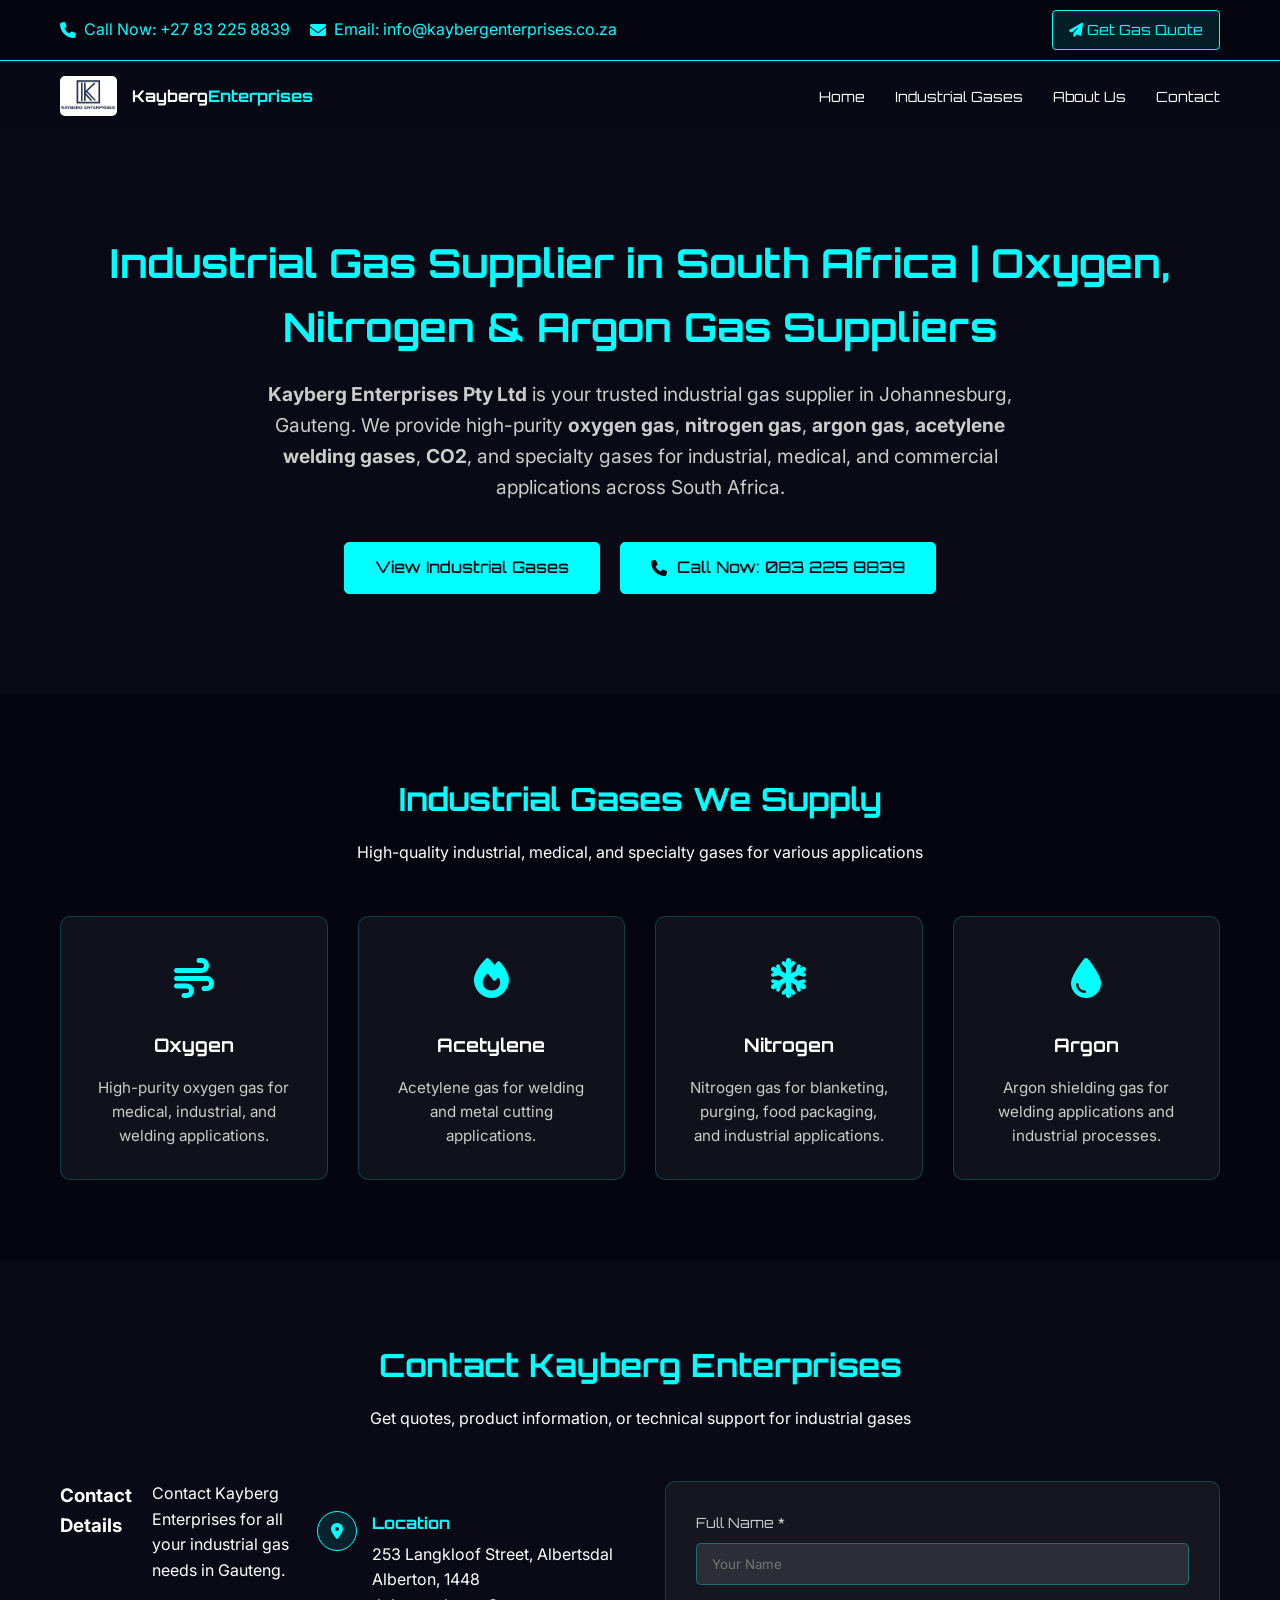
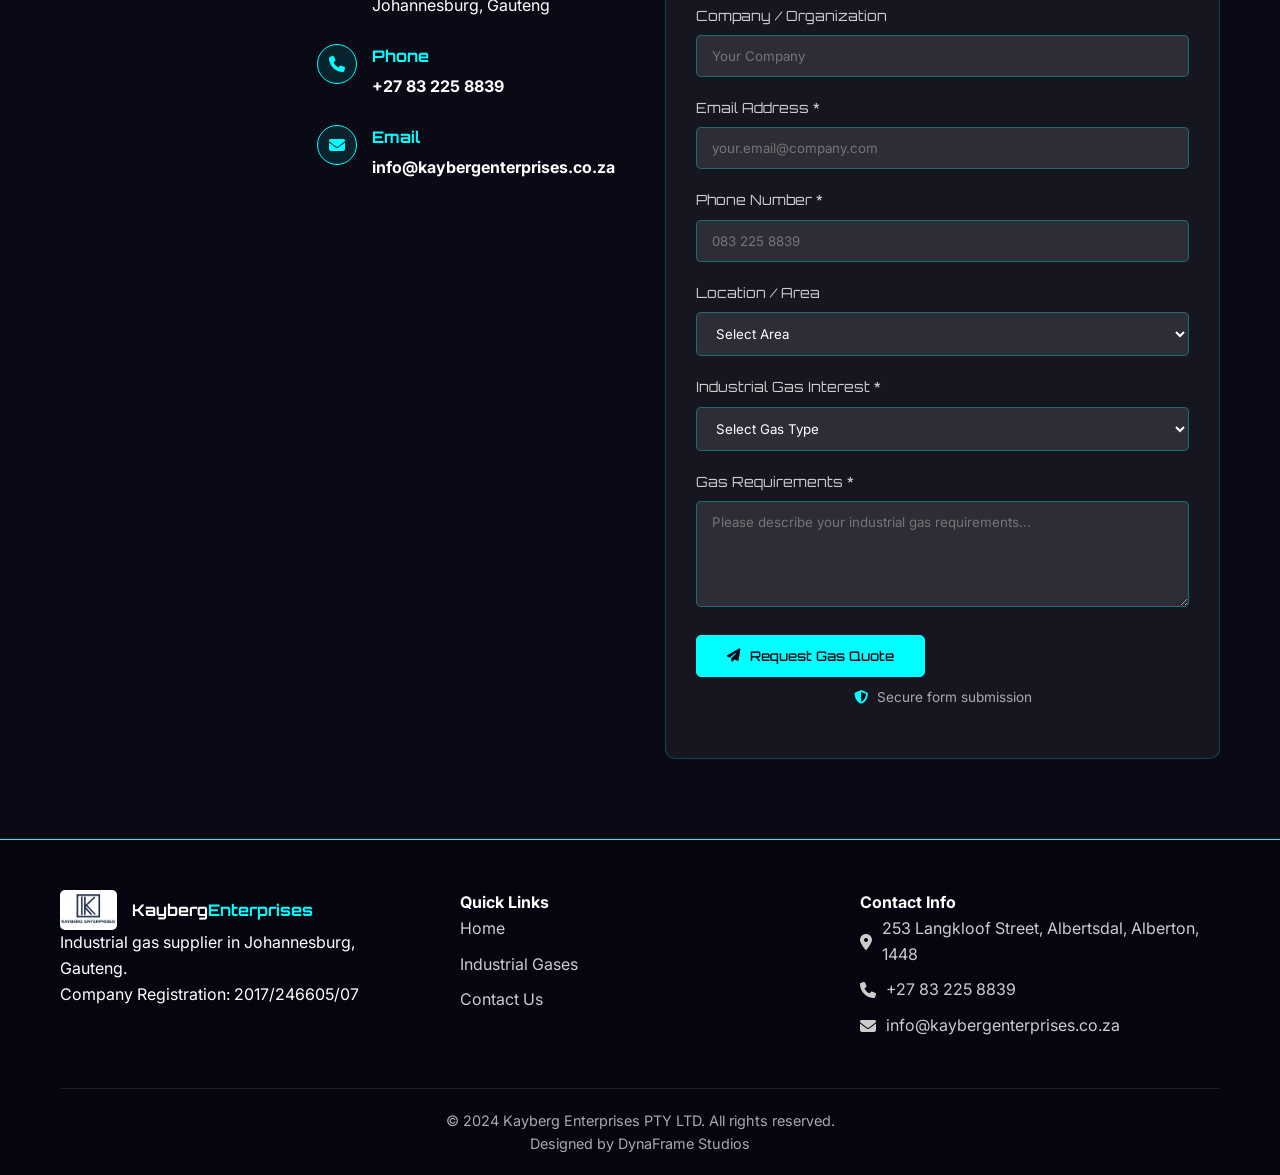
==== commit 6d721982: "updated form" ====
--- a/index.html
+++ b/index.html
@@ -3,226 +3,24 @@
 <head>
   <meta charset="UTF-8">
   <meta name="viewport" content="width=device-width, initial-scale=1.0">
+  <title>Kayberg Enterprises Pty Ltd | Industrial Gas Supplier Johannesburg | Oxygen, Nitrogen, Argon Suppliers South Africa</title>
   
-  <!-- PRIMARY SEO TITLE (Targeting "Kayberg Enterprises" specifically) -->
-  <title>Kayberg Enterprises Pty Ltd | Industrial Gas Supplier Johannesburg | Oxygen, Nitrogen, Argon Suppliers South Africa</title>
-  <!-- Add this to your <head> section RIGHT NOW -->
-<meta name="googlebot" content="index, follow, max-snippet:-1, max-image-preview:large">
-<meta name="bingbot" content="index, follow">
-<meta name="slurp" content="index, follow">
-<meta http-equiv="Cache-Control" content="no-cache, no-store, must-revalidate">
-<meta http-equiv="Pragma" content="no-cache">
-<meta http-equiv="Expires" content="0">
-  
-  <!-- COMPREHENSIVE META DESCRIPTION WITH KEYWORDS -->
+  <!-- SEO Meta Tags -->
   <meta name="description" content="Kayberg Enterprises Pty Ltd - Your trusted industrial gas supplier in Johannesburg, Gauteng. We supply high-purity oxygen, nitrogen, argon, acetylene, CO2, welding gases & specialty gases. Delivery across South Africa. Call +27 83 225 8839.">
-  
-  <!-- EXPANDED KEYWORDS - Long tail & local -->
-  <meta name="keywords" content="Kayberg Enterprises, Kayberg Enterprises industrial gases, industrial gas supplier Johannesburg, gas suppliers Gauteng, oxygen gas South Africa, nitrogen suppliers South Africa, argon gas Johannesburg, welding gases Gauteng, acetylene suppliers, CO2 gas South Africa, medical gases Johannesburg, industrial gas company South Africa, gas cylinder suppliers, gas delivery Johannesburg, compressed air systems, specialty gas mixtures, industrial gas solutions, cryogenic gases, gas equipment rental, gas refill Johannesburg">
-  
-  <!-- CANONICAL URL - Update with your actual domain -->
+  <meta name="keywords" content="Kayberg Enterprises, industrial gas supplier Johannesburg, oxygen gas South Africa, nitrogen suppliers, argon gas, welding gases Gauteng">
   <link rel="canonical" href="https://www.kaybergenterprises.co.za">
   
-  <!-- AUTHOR & COPYRIGHT -->
-  <meta name="author" content="Kayberg Enterprises Pty Ltd">
-  <meta name="copyright" content="Kayberg Enterprises Pty Ltd">
-  
-  <!-- GEO TARGETING -->
-  <meta name="geo.region" content="ZA-GT">
-  <meta name="geo.placename" content="Johannesburg, Gauteng">
-  <meta name="geo.position" content="-26.2041;28.0473">
-  <meta name="ICBM" content="-26.2041, 28.0473">
-  
-  <!-- ROBOTS DIRECTIVES -->
-  <meta name="robots" content="index, follow, max-image-preview:large, max-snippet:-1, max-video-preview:-1">
-  
-  <!-- LANGUAGE -->
-  <meta name="language" content="English">
-  <meta name="content-language" content="en-ZA">
-  
-  <!-- STRUCTURED DATA - ENHANCED -->
-  <script type="application/ld+json">
-  {
-    "@context": "https://schema.org",
-    "@graph": [
-      {
-        "@type": "IndustrialGasSupplier",
-        "@id": "https://www.kaybergenterprises.co.za/#organization",
-        "name": "Kayberg Enterprises Pty Ltd",
-        "description": "Industrial gas supplier in Johannesburg, South Africa providing oxygen, nitrogen, argon, acetylene, CO2, welding gases, and specialty gases for industrial, medical, and commercial applications.",
-        "url": "https://www.kaybergenterprises.co.za",
-        "logo": "https://www.kaybergenterprises.co.za/images/logo.jpeg",
-        "telephone": "+27832258839",
-        "email": "info@kaybergenterprises.com",
-        "address": {
-          "@type": "PostalAddress",
-          "streetAddress": "253 Langkloof Street, Albertsdal",
-          "addressLocality": "Alberton",
-          "addressRegion": "Gauteng",
-          "postalCode": "1448",
-          "addressCountry": "ZA"
-        },
-        "geo": {
-          "@type": "GeoCoordinates",
-          "latitude": "-26.2041",
-          "longitude": "28.0473"
-        },
-        "openingHours": "Mo-Fr 08:00-18:00, Sa 09:00-14:00",
-        "priceRange": "$$",
-        "sameAs": [
-          "https://www.facebook.com/kaybergenterprises",
-          "https://www.linkedin.com/company/kayberg-enterprises"
-        ],
-        "areaServed": {
-          "@type": "GeoCircle",
-          "geoMidpoint": {
-            "@type": "GeoCoordinates",
-            "latitude": "-26.2041",
-            "longitude": "28.0473"
-          },
-          "geoRadius": "200000"
-        }
-      },
-      {
-        "@type": "WebSite",
-        "@id": "https://www.kaybergenterprises.co.za/#website",
-        "url": "https://www.kaybergenterprises.co.za",
-        "name": "Kayberg Enterprises - Industrial Gas Supplier",
-        "description": "Industrial gas supplier in Johannesburg, Gauteng providing oxygen, nitrogen, argon and welding gases across South Africa",
-        "publisher": {
-          "@id": "https://www.kaybergenterprises.co.za/#organization"
-        },
-        "inLanguage": "en-ZA"
-      },
-      {
-        "@type": "LocalBusiness",
-        "name": "Kayberg Enterprises Pty Ltd",
-        "image": "https://www.kaybergenterprises.co.za/images/logo.jpeg",
-        "@id": "https://www.kaybergenterprises.co.za",
-        "url": "https://www.kaybergenterprises.co.za",
-        "telephone": "+27832258839",
-        "address": {
-          "@type": "PostalAddress",
-          "streetAddress": "253 Langkloof Street, Albertsdal",
-          "addressLocality": "Alberton",
-          "addressRegion": "Gauteng",
-          "postalCode": "1448",
-          "addressCountry": "ZA"
-        },
-        "geo": {
-          "@type": "GeoCoordinates",
-          "latitude": -26.2041,
-          "longitude": 28.0473
-        },
-        "openingHoursSpecification": {
-          "@type": "OpeningHoursSpecification",
-          "dayOfWeek": [
-            "Monday",
-            "Tuesday",
-            "Wednesday",
-            "Thursday",
-            "Friday"
-          ],
-          "opens": "08:00",
-          "closes": "18:00"
-        }
-      }
-    ]
-  }
-  </script>
-  
-  <!-- ADDITIONAL SCHEMA FOR PRODUCTS -->
-  <script type="application/ld+json">
-  {
-    "@context": "https://schema.org",
-    "@type": "ItemList",
-    "itemListElement": [
-      {
-        "@type": "ListItem",
-        "position": 1,
-        "item": {
-          "@type": "Product",
-          "name": "Oxygen Gas",
-          "description": "High-purity oxygen gas for medical, industrial and welding applications in Johannesburg, Gauteng",
-          "sku": "OXY-IND"
-        }
-      },
-      {
-        "@type": "ListItem",
-        "position": 2,
-        "item": {
-          "@type": "Product",
-          "name": "Nitrogen Gas",
-          "description": "Industrial nitrogen gas for blanketing, purging and food packaging in South Africa",
-          "sku": "NIT-IND"
-        }
-      },
-      {
-        "@type": "ListItem",
-        "position": 3,
-        "item": {
-          "@type": "Product",
-          "name": "Argon Gas",
-          "description": "Argon shielding gas for welding applications and industrial processes in Gauteng",
-          "sku": "ARG-WELD"
-        }
-      },
-      {
-        "@type": "ListItem",
-        "position": 4,
-        "item": {
-          "@type": "Product",
-          "name": "Acetylene Gas",
-          "description": "Acetylene welding and cutting gas for metal fabrication in Johannesburg",
-          "sku": "ACE-WELD"
-        }
-      }
-    ]
-  }
-  </script>
-  
-  <!-- OPEN GRAPH / SOCIAL META -->
-  <meta property="og:title" content="Kayberg Enterprises | Industrial Gas Supplier Johannesburg, Gauteng">
-  <meta property="og:description" content="Industrial gas supplier in Johannesburg: Oxygen, Nitrogen, Argon, Acetylene, CO2 & welding gases. Delivery across Gauteng & South Africa. +27 83 225 8839">
-  <meta property="og:image" content="https://www.kaybergenterprises.co.za/images/og-image.jpg">
-  <meta property="og:image:width" content="1200">
-  <meta property="og:image:height" content="630">
-  <meta property="og:url" content="https://www.kaybergenterprises.co.za">
-  <meta property="og:type" content="website">
-  <meta property="og:locale" content="en_ZA">
-  <meta property="og:site_name" content="Kayberg Enterprises Pty Ltd">
-  
-  <!-- TWITTER CARD -->
-  <meta name="twitter:card" content="summary_large_image">
-  <meta name="twitter:title" content="Kayberg Enterprises | Industrial Gas Supplier Johannesburg">
-  <meta name="twitter:description" content="Oxygen, Nitrogen, Argon & welding gases supplier in Gauteng, South Africa">
-  <meta name="twitter:image" content="https://www.kaybergenterprises.co.za/images/twitter-image.jpg">
-  
-  <!-- FAVICONS -->
-  <link rel="icon" type="image/x-icon" href="images/logo.jpeg">
-  <link rel="icon" type="image/png" sizes="32x32" href="images/favicon-32x32.png">
-  <link rel="icon" type="image/png" sizes="16x16" href="images/favicon-16x16.png">
-  <link rel="apple-touch-icon" sizes="180x180" href="images/apple-touch-icon.png">
-  <link rel="manifest" href="site.webmanifest">
-  <meta name="msapplication-TileColor" content="#da532c">
-  <meta name="theme-color" content="#ffffff">
-  
-  <!-- FONTS & STYLES -->
-  <link rel="stylesheet" href="styles.css">
-  <link rel="preconnect" href="https://fonts.googleapis.com">
-  <link rel="preconnect" href="https://fonts.gstatic.com" crossorigin>
+  <!-- Fonts & Icons -->
   <link href="https://fonts.googleapis.com/css2?family=Orbitron:wght@400;500;600;700;800&family=Inter:wght@300;400;500;600;700&display=swap" rel="stylesheet">
   <link rel="stylesheet" href="https://cdnjs.cloudflare.com/ajax/libs/font-awesome/6.4.0/css/all.min.css">
+  <link rel="stylesheet" href="styles.css">
   
-  <!-- GOOGLE SITE VERIFICATION (Add when you get it) -->
-  <!-- <meta name="google-site-verification" content="YOUR_VERIFICATION_CODE"> -->
-  
-  <!-- BING SITE VERIFICATION -->
-  <!-- <meta name="msvalidate.01" content="YOUR_BING_CODE"> -->
+  <!-- Favicon -->
+  <link rel="icon" type="image/x-icon" href="images/logo.jpeg">
 </head>
 <body>
 
-    <!-- Top Bar - WITH KEYWORDS IN TEXT -->
+    <!-- Top Bar -->
     <div class="top-bar">
         <div class="container">
             <div class="top-bar-content">
@@ -233,13 +31,13 @@
                     </a>
                     <a href="mailto:info@kaybergenterprises.co.za">
                         <i class="fas fa-envelope"></i>
-                        <span>Email: info@kaybergenterprises.com</span>
-                    </a>
-                </div>
-                <button class="top-contact-btn" id="topContactBtn">
+                        <span>Email: info@kaybergenterprises.co.za</span>
+                    </a>
+                </div>
+                <a href="#contact" class="top-contact-btn">
                     <i class="fas fa-paper-plane"></i>
                     Get Gas Quote
-                </button>
+                </a>
             </div>
         </div>
     </div>
@@ -249,7 +47,7 @@
         <div class="container">
             <div class="nav-content">
                 <a href="#" class="logo-link">
-                    <img src="images/logo.jpeg" alt="Kayberg Enterprises - Industrial Gas Supplier Johannesburg" title="Kayberg Enterprises">
+                    <img src="images/logo.jpeg" alt="Kayberg Enterprises Logo">
                     <div class="logo-text">
                         <strong>Kayberg<span>Enterprises</span></strong>
                     </div>
@@ -258,21 +56,18 @@
                     <li><a href="#home">Home</a></li>
                     <li><a href="#products">Industrial Gases</a></li>
                     <li><a href="#about">About Us</a></li>
-                    <li><a href="#contact">Contact </a></li>
+                    <li><a href="#contact">Contact</a></li>
                 </ul>
             </div>
         </div>
     </nav>
 
-    <!-- Hero Section - OPTIMIZED WITH H1 AND KEYWORDS -->
+    <!-- Hero Section -->
     <section class="hero" id="home">
         <div class="container">
             <div class="hero-content">
-                <!-- H1 WITH PRIMARY KEYWORDS -->
                 <h1>Industrial Gas Supplier in South Africa | Oxygen, Nitrogen & Argon Gas Suppliers</h1>
-                
-                <!-- RICH DESCRIPTION WITH KEYWORDS -->
-                <p class="hero-subtitle"><strong>Kayberg Enterprises Pty Ltd</strong> is your trusted industrial gas supplier in Johannesburg, Gauteng. We provide high-purity <strong>oxygen gas</strong>, <strong>nitrogen gas</strong>, <strong>argon gas</strong>, <strong>acetylene welding gases</strong>, <strong>CO2</strong>, and specialty gases for industrial, medical, and commercial applications across South Africa. Reliable delivery, competitive pricing.</p>
+                <p class="hero-subtitle"><strong>Kayberg Enterprises Pty Ltd</strong> is your trusted industrial gas supplier in Johannesburg, Gauteng. We provide high-purity <strong>oxygen gas</strong>, <strong>nitrogen gas</strong>, <strong>argon gas</strong>, <strong>acetylene welding gases</strong>, <strong>CO2</strong>, and specialty gases for industrial, medical, and commercial applications across South Africa.</p>
                 
                 <div class="hero-buttons">
                     <a href="#products" class="btn btn-primary">View Industrial Gases</a>
@@ -280,55 +75,11 @@
                         <i class="fas fa-phone"></i> Call Now: 083 225 8839
                     </a>
                 </div>
-                
-                <!-- ADDITIONAL KEYWORD RICH CONTENT -->
-                <div class="hero-features">
-                    <div class="feature">
-                        <i class="fas fa-truck"></i>
-                        <span>Gas Delivery Nationwide</span>
-                    </div>
-                    <div class="feature">
-                        <i class="fas fa-certificate"></i>
-                        <span>High-Purity Industrial Gases</span>
-                    </div>
-                    <div class="feature">
-                        <i class="fas fa-clock"></i>
-                        <span>24/7 Emergency Gas Supply</span>
-                    </div>
-                </div>
             </div>
         </div>
     </section>
 
-    <!-- ABOUT SECTION - NEW FOR SEO -->
-    <section class="about-section" id="about">
-        <div class="container">
-            <div class="section-header">
-                <h2>About Kayberg Enterprises - Industrial Gas Suppliers</h2>
-                <p>Your trusted partner for industrial gas solutions in South Africa</p>
-            </div>
-            
-            <div class="about-content">
-                <div class="about-text">
-                    <h3>Leading Industrial Gas Supplier in South Africa</h3>
-                    <p><strong>Kayberg Enterprises Pty Ltd</strong> is a premier industrial gas supplier based in Johannesburg, serving Gauteng and nationwide clients. As a certified gas supplier in South Africa, we specialize in providing high-quality industrial gases including <strong>oxygen</strong>, <strong>nitrogen</strong>, <strong>argon</strong>, <strong>acetylene</strong>, <strong>CO2</strong>, and specialty gas mixtures.</p>
-                    
-                    <p>With our strategic location in Alberton, Johannesburg, we offer efficient gas delivery services to industries across Gauteng including manufacturing plants, welding workshops, medical facilities, food processing companies, and research laboratories.</p>
-                    
-                    <h4>Why Choose Kayberg Enterprises for Industrial Gases?</h4>
-                    <ul>
-                        <li><strong>Reliable Gas Supply:</strong> Consistent availability of industrial gases</li>
-                        <<li><strong>Quality Assurance:</strong> High-purity gases meeting industry standards</li>
-                        <li><strong>Local Supplier:</strong> Johannesburg-based for fast delivery</li>
-                        <li><strong>Expert Support:</strong> Technical guidance on gas applications</li>
-                        <li><strong>Competitive Pricing:</strong> Best rates for industrial gases Nationwide</li>
-                    </ul>
-                </div>
-            </div>
-        </div>
-    </section>
-
-    <!-- Products Section - ENHANCED WITH SEO CONTENT -->
+    <!-- Products Section -->
     <section class="products-section" id="products">
         <div class="container">
             <div class="section-header">
@@ -336,112 +87,55 @@
                 <p>High-quality industrial, medical, and specialty gases for various applications</p>
             </div>
             
-            <!-- PRODUCT INTRODUCTION WITH KEYWORDS -->
-            <div class="product-intro">
-                <p>As a leading <strong>industrial gas supplier in Johannesburg</strong>, Kayberg Enterprises provides comprehensive gas solutions for welding, manufacturing, healthcare, food processing, and research applications. Our products include <strong>welding gases</strong>, <strong>medical gases</strong>, <strong>cryogenic gases</strong>, and <strong>specialty gas mixtures</strong>.</p>
-            </div>
-            
             <div class="products-grid">
-                <!-- Product 1 - OXYGEN -->
+                <!-- Product Cards -->
                 <div class="product-card">
                     <div class="product-icon">
                         <i class="fas fa-wind"></i>
                     </div>
                     <h3>Oxygen</h3>
-                    <p>High-purity <strong>oxygen gas</strong> for medical, industrial, and welding applications Nationwide.</p>
-                    <div class="product-specs">
-                        <span><strong>Purity:</strong> 99.5% - 99.9%</span>
-                        <span><strong>Applications:</strong> Welding, Medical, Industrial</span>
-                    </div>
-                    <div class="product-tags">
-                        <span class="tag">Medical Oxygen</span>
-                        <span class="tag">Industrial Oxygen</span>
-                        <span class="tag">Welding Gas</span>
-                    </div>
-                </div>
-                
-                <!-- Product 2 - ACETYLENE -->
+                    <p>High-purity oxygen gas for medical, industrial, and welding applications.</p>
+                </div>
+                
                 <div class="product-card">
                     <div class="product-icon">
                         <i class="fas fa-fire"></i>
                     </div>
                     <h3>Acetylene</h3>
-                    <p><strong>Acetylene gas</strong> for welding and metal cutting applications. Essential for fabrication workshops Nationwide.</p>
-                    <div class="product-specs">
-                        <span><strong>Purity:</strong> 99.6%</span>
-                        <span><strong>Primary Use:</strong> Welding & Metal Cutting</span>
-                    </div>
-                    <div class="product-tags">
-                        <span class="tag">Welding Gas</span>
-                        <span class="tag">Cutting Gas</span>
-                        <span class="tag">Metal Fabrication</span>
-                    </div>
-                </div>
-                
-                <!-- Product 3 - NITROGEN -->
+                    <p>Acetylene gas for welding and metal cutting applications.</p>
+                </div>
+                
                 <div class="product-card">
                     <div class="product-icon">
                         <i class="fas fa-snowflake"></i>
                     </div>
                     <h3>Nitrogen</h3>
-                    <p><strong>Nitrogen gas</strong> for blanketing, purging, food packaging, and industrial applications. Available in gas and liquid form.</p>
-                    <div class="product-specs">
-                        <span><strong>Purity:</strong> 99.99%</span>
-                        <span><strong>Applications:</strong> Food, Pharma, Electronics</span>
-                    </div>
-                    <div class="product-tags">
-                        <span class="tag">Food Grade</span>
-                        <span class="tag">Industrial Nitrogen</span>
-                        <span class="tag">Inert Gas</span>
-                    </div>
-                </div>
-                
-                <!-- Continue with other products, adding similar keyword-rich content -->
-                
-                <!-- ADD MORE PRODUCT CARDS WITH KEYWORDS -->
-                
-            </div>
-            
-            <!-- ADDITIONAL SEO CONTENT SECTION -->
-            <div class="seo-content">
-                <h3>Industrial Gas Applications in South Africa</h3>
-                <p>Kayberg Enterprises supplies industrial gases for various sectors across South Africa:</p>
-                
-                <div class="applications-grid">
-                    <div class="application">
-                        <h4><i class="fas fa-industry"></i> Manufacturing & Welding</h4>
-                        <p><strong>Welding gases</strong> including oxygen, acetylene, and argon for metal fabrication, automotive, and construction industries in Johannesburg.</p>
-                    </div>
-                    <div class="application">
-                        <h4><i class="fas fa-heartbeat"></i> Medical & Healthcare</h4>
-                        <p><strong>Medical gases</strong> like oxygen and nitrous oxide for hospitals, clinics, and healthcare facilities throughout Gauteng.</p>
-                    </div>
-                    <div class="application">
-                        <h4><i class="fas fa-utensils"></i> Food & Beverage</h4>
-                        <p>Food-grade <strong>CO2</strong> and <strong>nitrogen</strong> for carbonation, packaging, and preservation in the food industry.</p>
-                    </div>
-                    <div class="application">
-                        <h4><i class="fas fa-flask"></i> Research & Laboratory</h4>
-                        <p>High-purity and <strong>specialty gases</strong> for research institutions, universities, and analytical laboratories.</p>
-                    </div>
+                    <p>Nitrogen gas for blanketing, purging, food packaging, and industrial applications.</p>
+                </div>
+                
+                <div class="product-card">
+                    <div class="product-icon">
+                        <i class="fas fa-tint"></i>
+                    </div>
+                    <h3>Argon</h3>
+                    <p>Argon shielding gas for welding applications and industrial processes.</p>
                 </div>
             </div>
         </div>
     </section>
 
-
-    <!-- Contact Section - OPTIMIZED -->
+    <!-- Contact Section -->
     <section class="contact-section" id="contact">
         <div class="container">
             <div class="section-header">
-                <h2>Contact Kayberg Enterprises - Gas Supplier Nationwide</h2>
+                <h2>Contact Kayberg Enterprises</h2>
                 <p>Get quotes, product information, or technical support for industrial gases</p>
             </div>
             
             <div class="contact-content">
                 <div class="contact-info">
-                    <h3>Industrial Gas Supplier Contact Details</h3>
-                    <p>Contact Kayberg Enterprises for all your industrial gas needs in Gauteng. We provide oxygen, nitrogen, argon, acetylene, CO2, and welding gases.</p>
+                    <h3>Contact Details</h3>
+                    <p>Contact Kayberg Enterprises for all your industrial gas needs in Gauteng.</p>
                     
                     <div class="contact-details">
                         <div class="contact-item">
@@ -449,11 +143,8 @@
                                 <i class="fas fa-map-marker-alt"></i>
                             </div>
                             <div>
-                                <h4>Gas Supplier Location</h4>
-                                <p><strong>Kayberg Enterprises</strong><br>
-                                253 Langkloof Street, Albertsdal<br>
-                                Alberton, 1448<br>
-                                Johannesburg, Gauteng</p>
+                                <h4>Location</h4>
+                                <p>253 Langkloof Street, Albertsdal<br>Alberton, 1448<br>Johannesburg, Gauteng</p>
                             </div>
                         </div>
                         
@@ -462,9 +153,8 @@
                                 <i class="fas fa-phone"></i>
                             </div>
                             <div>
-                                <h4>Gas Supplier Phone</h4>
-                                <p><strong>+27 83 225 8839</strong><br>
-                                <small>Industrial Gas Enquiries</small></p>
+                                <h4>Phone</h4>
+                                <p><strong>+27 83 225 8839</strong></p>
                             </div>
                         </div>
                         
@@ -473,140 +163,131 @@
                                 <i class="fas fa-envelope"></i>
                             </div>
                             <div>
-                                <h4>Email Industrial Gas Supplier</h4>
-                                <p><strong>info@kaybergenterprises.co.za</strong><br>
-                                <small>Quotes & Technical Support</small></p>
-                            </div>
-                        </div>
-                    </div>
-                </div>
-                
-    <div class="contact-form">
-    <!-- CHANGE THIS EMAIL TO YOUR REAL EMAIL -->
-    <form id="contactForm" action="https://formsubmit.co/lvdinpurppwxrldwide@gmail.com" method="POST">
-        <input type="hidden" name="_subject" value="Industrial Gas Enquiry - Kayberg Enterprises">
-        <input type="hidden" name="_template" value="table">
-        <input type="hidden" name="_captcha" value="false">
-        <!-- ADD THIS LINE TO REDIRECT AFTER SUBMIT -->
-        <input type="hidden" name="_next" value="https://www.kaybergenterprises.co.za/thank-you.html">
-        <!-- ADD THIS FOR BETTER DELIVERY -->
-        <input type="hidden" name="_autoresponse" value="Thank you for contacting Kayberg Enterprises. We'll respond within 24 hours.">
-        
-        <div class="form-group">
-            <label for="name">Full Name *</label>
-            <input type="text" id="name" name="name" required placeholder="Your Name">
-        </div>
-        
-        <div class="form-group">
-            <label for="company">Company / Organization</label>
-            <input type="text" id="company" name="company" placeholder="Your Company">
-        </div>
-        
-        <div class="form-group">
-            <label for="email">Email Address *</label>
-            <input type="email" id="email" name="email" required placeholder="your.email@company.com">
-        </div>
-        
-        <div class="form-group">
-            <label for="phone">Phone Number *</label>
-            <input type="tel" id="phone" name="phone" required placeholder="083 225 8839">
-        </div>
-        
-        <div class="form-group">
-            <label for="location">Location / Area</label>
-            <select id="location" name="location">
-                <option value="">Select Area</option>
-                <option value="johannesburg">Johannesburg</option>
-                <option value="alberton">Alberton</option>
-                <option value="sandton">Sandton</option>
-                <option value="pretoria">Pretoria</option>
-                <option value="gauteng">Other Gauteng</option>
-                <option value="other-sa">Other South Africa</option>
-            </select>
-        </div>
-        
-        <div class="form-group">
-            <label for="productInterest">Industrial Gas Interest *</label>
-            <select id="productInterest" name="productInterest" required>
-                <option value="">Select Gas Type</option>
-                <option value="oxygen">Oxygen Gas</option>
-                <option value="nitrogen">Nitrogen Gas</option>
-                <option value="argon">Argon Gas</option>
-                <option value="acetylene">Acetylene Welding Gas</option>
-                <option value="co2">Carbon Dioxide (CO2)</option>
-                <option value="helium">Helium Gas</option>
-                <option value="welding-mixtures">Welding Gas Mixtures</option>
-                <option value="specialty">Specialty Gases</option>
-                <option value="medical">Medical Gases</option>
-                <option value="multiple">Multiple Gas Types</option>
-            </select>
-        </div>
-        
-        <div class="form-group">
-            <label for="message">Gas Requirements *</label>
-            <textarea id="message" name="message" rows="5" required placeholder="Please describe your industrial gas requirements, volume needed, and any specific applications..."></textarea>
-        </div>
-        
-        <div class="form-group">
-            <button type="submit" class="btn btn-primary">
-                <i class="fas fa-paper-plane"></i> Request Gas Quote
-            </button>
-        </div>
-    </form>
-</div>
-
-    <!-- FOOTER WITH SEO CONTENT -->
+                                <h4>Email</h4>
+                                <p><strong>info@kaybergenterprises.co.za</strong></p>
+                            </div>
+                        </div>
+                    </div>
+                </div>
+                
+                <!-- WORKING CONTACT FORM (NO JAVASCRIPT) -->
+                <div class="contact-form">
+                    <form action="https://formsubmit.co/info@kaybergenterprises.co.za" method="POST">
+                        <!-- FormSubmit Configuration -->
+                        <input type="hidden" name="_subject" value="Industrial Gas Enquiry - Kayberg Enterprises">
+                        <input type="hidden" name="_template" value="table">
+                        <input type="hidden" name="_captcha" value="false">
+                        <input type="hidden" name="_next" value="https://kaybergenterprises.co.za/thank-you.html">
+                        
+                        <div class="form-group">
+                            <label for="name">Full Name *</label>
+                            <input type="text" id="name" name="name" required placeholder="Your Name">
+                        </div>
+                        
+                        <div class="form-group">
+                            <label for="company">Company / Organization</label>
+                            <input type="text" id="company" name="company" placeholder="Your Company">
+                        </div>
+                        
+                        <div class="form-group">
+                            <label for="email">Email Address *</label>
+                            <input type="email" id="email" name="email" required placeholder="your.email@company.com">
+                        </div>
+                        
+                        <div class="form-group">
+                            <label for="phone">Phone Number *</label>
+                            <input type="tel" id="phone" name="phone" required placeholder="083 225 8839">
+                        </div>
+                        
+                        <div class="form-group">
+                            <label for="location">Location / Area</label>
+                            <select id="location" name="location">
+                                <option value="">Select Area</option>
+                                <option value="johannesburg">Johannesburg</option>
+                                <option value="alberton">Alberton</option>
+                                <option value="sandton">Sandton</option>
+                                <option value="pretoria">Pretoria</option>
+                                <option value="gauteng">Other Gauteng</option>
+                                <option value="other-sa">Other South Africa</option>
+                            </select>
+                        </div>
+                        
+                        <div class="form-group">
+                            <label for="productInterest">Industrial Gas Interest *</label>
+                            <select id="productInterest" name="productInterest" required>
+                                <option value="">Select Gas Type</option>
+                                <option value="oxygen">Oxygen Gas</option>
+                                <option value="nitrogen">Nitrogen Gas</option>
+                                <option value="argon">Argon Gas</option>
+                                <option value="acetylene">Acetylene Welding Gas</option>
+                                <option value="co2">Carbon Dioxide (CO2)</option>
+                                <option value="helium">Helium Gas</option>
+                                <option value="welding-mixtures">Welding Gas Mixtures</option>
+                                <option value="specialty">Specialty Gases</option>
+                                <option value="medical">Medical Gases</option>
+                                <option value="multiple">Multiple Gas Types</option>
+                            </select>
+                        </div>
+                        
+                        <div class="form-group">
+                            <label for="message">Gas Requirements *</label>
+                            <textarea id="message" name="message" rows="5" required placeholder="Please describe your industrial gas requirements..."></textarea>
+                        </div>
+                        
+                        <div class="form-group">
+                            <button type="submit" class="btn btn-primary">
+                                <i class="fas fa-paper-plane"></i> Request Gas Quote
+                            </button>
+                            <p class="form-note">
+                                <i class="fas fa-shield-alt"></i> Secure form submission
+                            </p>
+                        </div>
+                    </form>
+                </div>
+            </div>
+        </div>
+    </section>
+
+    <!-- Footer -->
     <footer class="footer">
         <div class="container">
             <div class="footer-content">
                 <div class="footer-logo">
                     <a href="#" class="logo-link">
-                        <img src="images/logo.jpeg" alt="Kayberg Enterprises - Industrial Gas Supplier Johannesburg" title="Kayberg Enterprises Industrial Gases Johannesburg">
+                        <img src="images/logo.jpeg" alt="Kayberg Enterprises Logo">
                         <div class="logo-text">
                             <strong>Kayberg<span>Enterprises</span></strong>
                         </div>
                     </a>
-                    <p><strong>Industrial gas supplier</strong> providing oxygen, nitrogen, argon, acetylene, CO2, and welding gases in South Africa.</p>
+                    <p>Industrial gas supplier in Johannesburg, Gauteng.</p>
                     <p>Company Registration: 2017/246605/07</p>
                 </div>
                 
                 <div class="footer-links">
-                    <h4>Industrial Gas Products</h4>
+                    <h4>Quick Links</h4>
                     <ul>
-                        <li><a href="#products">Oxygen Gas Johannesburg</a></li>
-                        <li><a href="#products">Nitrogen Supplier Gauteng</a></li>
-                        <li><a href="#products">Argon Gas South Africa</a></li>
-                        <li><a href="#products">Acetylene Welding Gas</a></li>
-                        <li><a href="#products">CO2 Gas Suppliers</a></li>
-                        <li><a href="#products">Specialty Gas Mixtures</a></li>
+                        <li><a href="#home">Home</a></li>
+                        <li><a href="#products">Industrial Gases</a></li>
+                        <li><a href="#contact">Contact Us</a></li>
                     </ul>
                 </div>
                 
                 <div class="footer-contact">
-                    <h4>Gas Supplier Contact</h4>
-                    <p><i class="fas fa-map-marker-alt"></i> <strong>Johannesburg Office:</strong><br>253 Langkloof Street, Albertsdal<br>Alberton, 1448, Gauteng</p>
-                    <p><i class="fas fa-phone"></i> <strong>Gas Enquiries:</strong><br>+27 83 225 8839</p>
-                    <p><i class="fas fa-envelope"></i> <strong>Email:</strong><br>info@kaybergenterprises.com</p>
+                    <h4>Contact Info</h4>
+                    <p><i class="fas fa-map-marker-alt"></i> 253 Langkloof Street, Albertsdal, Alberton, 1448</p>
+                    <p><i class="fas fa-phone"></i> +27 83 225 8839</p>
+                    <p><i class="fas fa-envelope"></i> info@kaybergenterprises.co.za</p>
                 </div>
             </div>
             
             <div class="footer-bottom">
-                <p>&copy; 2024-2026 Kayberg Enterprises PTY LTD. All rights reserved. | Industrial Gas Supplier Johannesburg, Gauteng</p>
-                <p>Looking for <strong>"industrial gas suppliers near me"</strong> in South Africa? Kayberg Enterprises provides <strong>oxygen, nitrogen, argon gas</strong> delivery across Gauteng.</p>
+                <p>&copy; 2024 Kayberg Enterprises PTY LTD. All rights reserved.</p>
                 <p>Designed by DynaFrame Studios</p>
-                <div class="social-links">
-                    <a href="#" aria-label="Google Business"><i class="fab fa-google"></i></a>
-                    <a href="https://wa.me/27832258839" aria-label="WhatsApp Industrial Gas Enquiry"><i class="fab fa-whatsapp"></i></a>
-                </div>
             </div>
         </div>
     </footer>
 
-    <!-- Back to Top Button -->
-    <button id="backToTop" class="back-to-top" aria-label="Back to top">
-        <i class="fas fa-chevron-up"></i>
-    </button>
-
+    <!-- SIMPLE SCRIPT.JS (Only basic functionality) -->
     <script src="script.js"></script>
 </body>
 </html>
--- a/styles.css
+++ b/styles.css
@@ -1,50 +1,34 @@
-:root {
-    --navy-blue: #034694; /* Chelsea FC blue */
-    --gold: #DBA111;
-    --yellow: #FFD700;
-    --white: #FFFFFF;
-    --light-gray: #F5F7FA;
-    --medium-gray: #E8ECF1;
-    --dark-gray: #333333;
-    --transition: all 0.3s ease;
-}
-
+/* Reset & Base */
 * {
     margin: 0;
     padding: 0;
     box-sizing: border-box;
 }
 
-html {
-    scroll-behavior: smooth;
+:root {
+    --neon-blue: #00ffff;
+    --dark-bg: #0a0a16;
+    --darker-bg: #050510;
 }
 
 body {
     font-family: 'Inter', sans-serif;
+    background-color: var(--dark-bg);
+    color: white;
     line-height: 1.6;
-    color: var(--dark-gray);
-    background-color: var(--light-gray);
-}
-
-h1, h2, h3, h4 {
-    font-family: 'Orbitron', sans-serif;
-    font-weight: 700;
-    color: var(--navy-blue);
 }
 
 .container {
-    width: 100%;
     max-width: 1200px;
     margin: 0 auto;
     padding: 0 20px;
 }
 
-/* Top Bar Styles */
+/* Top Bar */
 .top-bar {
-    background-color: var(--navy-blue);
-    color: var(--white);
+    background: var(--darker-bg);
     padding: 10px 0;
-    font-size: 0.9rem;
+    border-bottom: 1px solid var(--neon-blue);
 }
 
 .top-bar-content {
@@ -55,76 +39,62 @@
 
 .contact-info {
     display: flex;
-    gap: 30px;
+    gap: 20px;
 }
 
 .contact-info a {
-    color: var(--white);
+    color: var(--neon-blue);
     text-decoration: none;
     display: flex;
     align-items: center;
     gap: 8px;
-    transition: var(--transition);
-}
-
-.contact-info a:hover {
-    color: var(--yellow);
 }
 
 .top-contact-btn {
-    background-color: transparent;
-    color: var(--white);
-    border: 2px solid var(--white);
-    padding: 8px 20px;
+    background: rgba(0, 255, 255, 0.1);
+    border: 1px solid var(--neon-blue);
+    color: var(--neon-blue);
+    padding: 8px 16px;
     border-radius: 4px;
-    cursor: pointer;
-    font-weight: 600;
-    transition: var(--transition);
-    display: flex;
-    align-items: center;
-    gap: 8px;
-    font-family: 'Inter', sans-serif;
-    font-size: 0.9rem;
-}
-
-.top-contact-btn:hover {
-    background-color: var(--white);
-    color: var(--navy-blue);
-}
-
-/* Navigation Styles */
+    text-decoration: none;
+    font-family: 'Orbitron', sans-serif;
+    font-size: 14px;
+}
+
+/* Navigation */
 .navbar {
-    background-color: var(--white);
-    box-shadow: 0 4px 12px rgba(0, 0, 0, 0.05);
+    background: rgba(10, 10, 22, 0.95);
+    padding: 15px 0;
     position: sticky;
     top: 0;
-    z-index: 100;
+    z-index: 1000;
 }
 
 .nav-content {
     display: flex;
     justify-content: space-between;
     align-items: center;
-    padding: 15px 0;
-}
-
-.logo {
-    font-family: 'Orbitron', sans-serif;
-    font-size: 1.8rem;
-    font-weight: 800;
-    color: var(--navy-blue);
-    text-decoration: none;
-    display: flex;
-    align-items: center;
-    gap: 10px;
-}
-
-.logo span {
-    color: var(--gold);
-}
-
-.logo i {
-    font-size: 1.5rem;
+}
+
+.logo-link {
+    display: flex;
+    align-items: center;
+    gap: 15px;
+    text-decoration: none;
+    color: white;
+}
+
+.logo-link img {
+    height: 40px;
+    border-radius: 5px;
+}
+
+.logo-text {
+    font-family: 'Orbitron', sans-serif;
+}
+
+.logo-text span {
+    color: var(--neon-blue);
 }
 
 .nav-links {
@@ -134,100 +104,35 @@
 }
 
 .nav-links a {
-    text-decoration: none;
-    color: var(--navy-blue);
-    font-weight: 600;
-    font-size: 1rem;
-    padding: 5px 0;
-    position: relative;
-    transition: var(--transition);
+    color: white;
+    text-decoration: none;
+    font-family: 'Orbitron', sans-serif;
+    font-size: 14px;
+    transition: color 0.3s;
 }
 
 .nav-links a:hover {
-    color: var(--gold);
-}
-
-.nav-links a::after {
-    content: '';
-    position: absolute;
-    width: 0;
-    height: 3px;
-    background-color: var(--gold);
-    bottom: 0;
-    left: 0;
-    transition: var(--transition);
-}
-
-.nav-links a:hover::after {
-    width: 100%;
-}
-
-/* Button Styles */
-.btn {
-    display: inline-block;
-    padding: 12px 28px;
-    border-radius: 4px;
-    text-decoration: none;
-    font-weight: 600;
-    font-size: 1rem;
-    cursor: pointer;
-    transition: var(--transition);
-    border: none;
-    font-family: 'Inter', sans-serif;
-}
-
-.btn-primary {
-    background-color: var(--navy-blue);
-    color: var(--white);
-    border: 2px solid var(--navy-blue);
-}
-
-.btn-primary:hover {
-    background-color: transparent;
-    color: var(--navy-blue);
-}
-
-.btn-secondary {
-    background-color: transparent;
-    color: var(--navy-blue);
-    border: 2px solid var(--navy-blue);
-}
-
-.btn-secondary:hover {
-    background-color: var(--navy-blue);
-    color: var(--white);
+    color: var(--neon-blue);
 }
 
 /* Hero Section */
 .hero {
-    background: linear-gradient(rgba(3, 70, 148, 0.9), rgba(3, 70, 148, 0.8)), url('https://images.unsplash.com/photo-1581094794329-c8112a89af12?ixlib=rb-4.0.3&auto=format&fit=crop&w=1200&q=80');
-    background-size: cover;
-    background-position: center;
-    color: var(--white);
-    padding: 120px 0;
-    text-align: center;
-}
-
-.hero-content {
-    max-width: 800px;
-    margin: 0 auto;
+    padding: 100px 0;
+    text-align: center;
 }
 
 .hero h1 {
-    font-size: 3.5rem;
+    font-family: 'Orbitron', sans-serif;
+    font-size: 2.5rem;
     margin-bottom: 20px;
-    color: var(--white);
-    text-transform: uppercase;
-    letter-spacing: 1px;
+    color: var(--neon-blue);
 }
 
 .hero-subtitle {
     font-size: 1.2rem;
-    margin-bottom: 40px;
-    opacity: 0.9;
-    max-width: 700px;
-    margin-left: auto;
-    margin-right: auto;
+    max-width: 800px;
+    margin: 0 auto 40px;
+    color: #ccc;
 }
 
 .hero-buttons {
@@ -237,196 +142,143 @@
     flex-wrap: wrap;
 }
 
-/* Section Header */
-.section-header {
-    text-align: center;
-    margin-bottom: 60px;
-}
-
-.section-header h2 {
-    font-size: 2.5rem;
-    margin-bottom: 15px;
-    position: relative;
-    display: inline-block;
-}
-
-.section-header h2::after {
-    content: '';
-    position: absolute;
-    width: 70px;
-    height: 4px;
-    background-color: var(--gold);
-    bottom: -10px;
-    left: 50%;
-    transform: translateX(-50%);
-}
-
-.section-header p {
-    font-size: 1.1rem;
-    color: #666;
-    max-width: 700px;
-    margin: 20px auto 0;
+/* Buttons */
+.btn {
+    padding: 12px 30px;
+    border-radius: 5px;
+    text-decoration: none;
+    font-family: 'Orbitron', sans-serif;
+    font-weight: 500;
+    display: inline-flex;
+    align-items: center;
+    gap: 10px;
+    transition: all 0.3s;
+}
+
+.btn-primary {
+    background: var(--neon-blue);
+    color: var(--dark-bg);
+    border: 1px solid var(--neon-blue);
+}
+
+.btn-primary:hover {
+    background: transparent;
+    color: var(--neon-blue);
 }
 
 /* Products Section */
 .products-section {
-    padding: 100px 0;
-    background-color: var(--white);
+    padding: 80px 0;
+    background: var(--darker-bg);
+}
+
+.section-header {
+    text-align: center;
+    margin-bottom: 50px;
+}
+
+.section-header h2 {
+    font-family: 'Orbitron', sans-serif;
+    font-size: 2rem;
+    color: var(--neon-blue);
+    margin-bottom: 15px;
 }
 
 .products-grid {
     display: grid;
-    grid-template-columns: repeat(3, 1fr);
+    grid-template-columns: repeat(auto-fit, minmax(250px, 1fr));
     gap: 30px;
 }
 
 .product-card {
-    background-color: var(--light-gray);
-    border-radius: 8px;
+    background: rgba(255, 255, 255, 0.05);
+    border: 1px solid rgba(0, 255, 255, 0.2);
+    border-radius: 10px;
     padding: 30px;
     text-align: center;
-    transition: var(--transition);
-    border: 1px solid var(--medium-gray);
-    display: flex;
-    flex-direction: column;
-    height: 100%;
+    transition: transform 0.3s;
 }
 
 .product-card:hover {
-    transform: translateY(-10px);
-    box-shadow: 0 15px 30px rgba(0, 0, 0, 0.1);
-    border-color: var(--gold);
+    transform: translateY(-5px);
+    border-color: var(--neon-blue);
 }
 
 .product-icon {
-    width: 70px;
-    height: 70px;
-    background-color: var(--navy-blue);
-    color: var(--white);
-    border-radius: 50%;
-    display: flex;
-    align-items: center;
-    justify-content: center;
-    margin: 0 auto 20px;
-    font-size: 1.8rem;
-    transition: var(--transition);
-}
-
-.product-card:hover .product-icon {
-    background-color: var(--gold);
-    transform: scale(1.1);
+    font-size: 40px;
+    color: var(--neon-blue);
+    margin-bottom: 20px;
 }
 
 .product-card h3 {
-    font-size: 1.5rem;
+    font-family: 'Orbitron', sans-serif;
     margin-bottom: 15px;
-    color: var(--navy-blue);
+    color: white;
 }
 
 .product-card p {
-    color: #666;
-    margin-bottom: 20px;
-    flex-grow: 1;
-}
-
-.product-specs {
-    display: flex;
-    justify-content: space-between;
-    margin-top: 15px;
-    padding-top: 15px;
-    border-top: 1px solid var(--medium-gray);
-    font-size: 0.9rem;
-}
-
-.product-specs span {
-    color: var(--navy-blue);
-    font-weight: 500;
+    color: #ccc;
+    font-size: 0.95rem;
 }
 
 /* Contact Section */
 .contact-section {
-    padding: 100px 0;
-    background-color: var(--light-gray);
+    padding: 80px 0;
 }
 
 .contact-content {
     display: grid;
     grid-template-columns: 1fr 1fr;
-    gap: 60px;
-}
-
-.contact-info h3 {
-    font-size: 1.8rem;
-    margin-bottom: 20px;
-}
-
-.contact-info > p {
-    color: #666;
-    margin-bottom: 30px;
-    font-size: 1.1rem;
+    gap: 50px;
 }
 
 .contact-details {
-    margin-bottom: 40px;
+    margin-top: 30px;
 }
 
 .contact-item {
     display: flex;
+    gap: 15px;
+    margin-bottom: 25px;
     align-items: flex-start;
-    margin-bottom: 25px;
-    gap: 15px;
 }
 
 .contact-icon {
-    width: 50px;
-    height: 50px;
-    background-color: var(--navy-blue);
-    color: var(--white);
+    width: 40px;
+    height: 40px;
+    background: rgba(0, 255, 255, 0.1);
+    border: 1px solid var(--neon-blue);
     border-radius: 50%;
     display: flex;
     align-items: center;
     justify-content: center;
-    font-size: 1.2rem;
-    flex-shrink: 0;
+    color: var(--neon-blue);
 }
 
 .contact-item h4 {
-    font-size: 1.2rem;
+    font-family: 'Orbitron', sans-serif;
     margin-bottom: 5px;
-    color: var(--navy-blue);
-}
-
-.contact-item p {
-    color: #666;
-}
-
-.business-hours h4 {
-    font-size: 1.2rem;
-    margin-bottom: 10px;
-    color: var(--navy-blue);
-}
-
-.business-hours p {
-    color: #666;
+    color: var(--neon-blue);
 }
 
 /* Contact Form */
 .contact-form {
-    background-color: var(--white);
-    padding: 40px;
-    border-radius: 8px;
-    box-shadow: 0 10px 30px rgba(0, 0, 0, 0.08);
+    background: rgba(255, 255, 255, 0.05);
+    border: 1px solid rgba(0, 255, 255, 0.2);
+    border-radius: 10px;
+    padding: 30px;
 }
 
 .form-group {
-    margin-bottom: 25px;
+    margin-bottom: 20px;
 }
 
 .form-group label {
     display: block;
     margin-bottom: 8px;
-    font-weight: 600;
-    color: var(--navy-blue);
+    font-family: 'Orbitron', sans-serif;
+    font-size: 14px;
+    color: #ccc;
 }
 
 .form-group input,
@@ -434,488 +286,93 @@
 .form-group textarea {
     width: 100%;
     padding: 12px 15px;
-    border: 1px solid #ddd;
-    border-radius: 4px;
+    background: rgba(255, 255, 255, 0.1);
+    border: 1px solid rgba(0, 255, 255, 0.3);
+    border-radius: 5px;
+    color: white;
     font-family: 'Inter', sans-serif;
-    font-size: 1rem;
-    transition: var(--transition);
 }
 
 .form-group input:focus,
 .form-group select:focus,
 .form-group textarea:focus {
     outline: none;
-    border-color: var(--navy-blue);
-    box-shadow: 0 0 0 2px rgba(3, 70, 148, 0.2);
-}
-
-.form-group button {
-    width: 100%;
-    padding: 15px;
-    font-size: 1.1rem;
-}
-
-.form-notice {
-    margin-top: 20px;
-    padding: 15px;
-    background-color: rgba(219, 161, 17, 0.1);
-    border-radius: 4px;
-    border-left: 4px solid var(--gold);
-    font-size: 0.9rem;
-}
-
-.form-notice i {
-    color: var(--gold);
-    margin-right: 8px;
+    border-color: var(--neon-blue);
+}
+
+.form-note {
+    font-size: 0.85rem;
+    color: #aaa;
+    margin-top: 10px;
+    text-align: center;
+}
+
+.form-note i {
+    color: var(--neon-blue);
+    margin-right: 5px;
 }
 
 /* Footer */
 .footer {
-    background-color: var(--navy-blue);
-    color: var(--white);
-    padding: 70px 0 30px;
+    background: var(--darker-bg);
+    padding: 50px 0 20px;
+    border-top: 1px solid var(--neon-blue);
 }
 
 .footer-content {
     display: grid;
     grid-template-columns: repeat(3, 1fr);
     gap: 40px;
-    margin-bottom: 50px;
-}
-
-.footer-logo .logo {
-    color: var(--white);
-    margin-bottom: 15px;
-    font-size: 1.5rem;
-}
-
-.footer-logo p {
-    color: rgba(255, 255, 255, 0.7);
-    line-height: 1.8;
-}
-
-.footer-links h4,
-.footer-contact h4 {
-    font-size: 1.2rem;
-    margin-bottom: 20px;
-    color: var(--white);
-    font-family: 'Orbitron', sans-serif;
+    margin-bottom: 40px;
 }
 
 .footer-links ul {
     list-style: none;
 }
 
-.footer-links li {
-    margin-bottom: 12px;
-}
-
 .footer-links a {
-    color: rgba(255, 255, 255, 0.7);
-    text-decoration: none;
-    transition: var(--transition);
+    color: #ccc;
+    text-decoration: none;
+    display: block;
+    margin-bottom: 10px;
+    transition: color 0.3s;
 }
 
 .footer-links a:hover {
-    color: var(--yellow);
-    padding-left: 5px;
+    color: var(--neon-blue);
 }
 
 .footer-contact p {
-    color: rgba(255, 255, 255, 0.7);
-    margin-bottom: 15px;
+    color: #ccc;
+    margin-bottom: 10px;
     display: flex;
     align-items: center;
     gap: 10px;
 }
 
 .footer-bottom {
-    display: flex;
-    justify-content: space-between;
-    align-items: center;
-    padding-top: 30px;
+    text-align: center;
+    padding-top: 20px;
     border-top: 1px solid rgba(255, 255, 255, 0.1);
-    flex-wrap: wrap;
-}
-
-.footer-bottom p {
-    color: rgba(255, 255, 255, 0.7);
+    color: #aaa;
     font-size: 0.9rem;
 }
 
-.social-links {
-    display: flex;
-    gap: 15px;
-}
-
-.social-links a {
-    width: 40px;
-    height: 40px;
-    background-color: rgba(255, 255, 255, 0.1);
-    color: var(--white);
-    border-radius: 50%;
-    display: flex;
-    align-items: center;
-    justify-content: center;
-    text-decoration: none;
-    transition: var(--transition);
-}
-
-.social-links a:hover {
-    background-color: var(--gold);
-    transform: translateY(-3px);
-}
-
-/* Back to Top Button */
-.back-to-top {
-    position: fixed;
-    bottom: 30px;
-    right: 30px;
-    width: 50px;
-    height: 50px;
-    background-color: var(--navy-blue);
-    color: var(--white);
-    border: none;
-    border-radius: 50%;
-    cursor: pointer;
-    display: flex;
-    align-items: center;
-    justify-content: center;
-    font-size: 1.2rem;
-    box-shadow: 0 5px 15px rgba(0, 0, 0, 0.2);
-    transition: var(--transition);
-    z-index: 99;
-    opacity: 0;
-    visibility: hidden;
-}
-
-.back-to-top.visible {
-    opacity: 1;
-    visibility: visible;
-}
-
-.back-to-top:hover {
-    background-color: var(--gold);
-    transform: translateY(-5px);
-}
-
-/* Responsive Styles */
-@media (max-width: 992px) {
-    .products-grid {
-        grid-template-columns: repeat(2, 1fr);
-    }
-    
+/* Responsive */
+@media (max-width: 768px) {
     .contact-content {
         grid-template-columns: 1fr;
-        gap: 40px;
-    }
-    
-    .footer-content {
-        grid-template-columns: repeat(2, 1fr);
-    }
-    
-    .hero h1 {
-        font-size: 2.8rem;
-    }
-}
-
-@media (max-width: 768px) {
-    .top-bar-content {
-        flex-direction: column;
-        gap: 15px;
-        text-align: center;
-    }
-    
-    .contact-info {
-        flex-direction: column;
-        gap: 10px;
-    }
-    
-    .nav-content {
-        flex-direction: column;
-        gap: 20px;
-    }
-    
-    .nav-links {
-        gap: 20px;
-    }
-    
-    .hero h1 {
-        font-size: 2.2rem;
-    }
-    
-    .hero-subtitle {
-        font-size: 1rem;
-    }
-    
-    .hero-buttons {
-        flex-direction: column;
-        align-items: center;
-    }
-    
-    .btn {
-        width: 100%;
-        max-width: 300px;
-        text-align: center;
-    }
-    
-    .section-header h2 {
-        font-size: 2rem;
     }
     
     .footer-content {
         grid-template-columns: 1fr;
     }
     
-    .footer-bottom {
-        flex-direction: column;
-        gap: 20px;
-        text-align: center;
-    }
-}
-
-@media (max-width: 576px) {
-    .products-grid {
-        grid-template-columns: 1fr;
+    .nav-links {
+        display: none;
     }
     
-    .product-card {
-        padding: 25px;
-    }
-    
-    .contact-form {
-        padding: 25px;
-    }
-    
-    .nav-links {
-        flex-direction: column;
-        gap: 15px;
-        text-align: center;
-    }
-    
-    .hero {
-        padding: 80px 0;
-    }
-    
-    .section-header h2 {
+    .hero h1 {
         font-size: 1.8rem;
     }
-}
-
-    /* Logo styles */
-.logo-link {
-    display: flex;
-    align-items: center;
-    text-decoration: none;
-    gap: 12px;
-}
-
-.logo-link img {
-    height: 50px; /* Good for desktop */
-    width: auto; /* Maintain aspect ratio */
-    display: block;
-}
-
-/* For responsive design */
-@media (max-width: 768px) {
-    .logo-link img {
-        height: 40px; /* Smaller on mobile */
-    }
-}
-
-@media (max-width: 480px) {
-    .logo-link img {
-        height: 35px; /* Even smaller on very small screens */
-    }
-}
-
-/* Optional: Add hover effect */
-.logo-link img {
-    transition: transform 0.3s ease;
-}
-
-.logo-link:hover img {
-    transform: scale(1.05);
-}
-
-/* Logo with text styling */
-.logo-link {
-    display: flex;
-    align-items: center;
-    text-decoration: none;
-    gap: 12px;
-    color: #333; /* Your text color */
-    font-family: 'Orbitron', sans-serif; /* Matches your font */
-}
-
-.logo-link img {
-    height: 50px;
-    width: auto;
-    display: block;
-}
-
-.logo-text {
-    font-size: 1.5rem;
-    font-weight: 700;
-    letter-spacing: 0.5px;
-}
-
-.logo-highlight {
-    color: #007bff; /* Blue color for "Enterprises" - change to your brand color */
-    font-weight: 800;
-}
-
-/* Responsive adjustments */
-@media (max-width: 768px) {
-    .logo-link img {
-        height: 40px;
-    }
-    
-    .logo-text {
-        font-size: 1.3rem;
-    }
-}
-
-@media (max-width: 480px) {
-    .logo-text {
-        font-size: 1.1rem;
-    }
-    
-    .logo-link {
-        gap: 8px;
-    }
-}
-
-/* Optional: Hide text on very small screens, show only logo */
-@media (max-width: 360px) {
-    .logo-text {
-        display: none;
-    }
-}
-
-/* New SEO Sections */
-.hero-features {
-    display: flex;
-    flex-wrap: wrap;
-    gap: 20px;
-    margin-top: 30px;
-    justify-content: center;
-}
-
-.hero-features .feature {
-    display: flex;
-    align-items: center;
-    gap: 10px;
-    background: rgba(0, 255, 255, 0.1);
-    padding: 10px 20px;
-    border-radius: 8px;
-    border: 1px solid var(--neon-blue);
-}
-
-.about-section {
-    padding: 80px 0;
-    background: rgba(10, 10, 22, 0.5);
-}
-
-.about-content {
-    display: grid;
-    gap: 40px;
-    margin-top: 40px;
-}
-
-.about-stats {
-    display: grid;
-    grid-template-columns: repeat(3, 1fr);
-    gap: 20px;
-}
-
-.stat-card {
-    background: rgba(0, 255, 255, 0.05);
-    border: 1px solid var(--neon-blue);
-    padding: 30px 20px;
-    text-align: center;
-    border-radius: 8px;
-}
-
-.stat-card h3 {
-    font-size: 2.5rem;
-    color: var(--neon-pink);
-    margin-bottom: 10px;
-}
-
-.product-tags {
-    display: flex;
-    flex-wrap: wrap;
-    gap: 8px;
-    margin-top: 15px;
-}
-
-.tag {
-    background: rgba(0, 255, 255, 0.1);
-    padding: 4px 12px;
-    border-radius: 20px;
-    font-size: 0.8rem;
-    color: var(--neon-blue);
-    border: 1px solid var(--neon-blue);
-}
-
-.seo-content {
-    margin-top: 60px;
-    padding: 40px;
-    background: rgba(10, 10, 22, 0.7);
-    border-radius: 8px;
-    border: 1px solid var(--neon-purple);
-}
-
-.applications-grid {
-    display: grid;
-    grid-template-columns: repeat(2, 1fr);
-    gap: 20px;
-    margin-top: 20px;
-}
-
-.application {
-    background: rgba(0, 255, 255, 0.05);
-    padding: 20px;
-    border-radius: 8px;
-}
-
-.service-area {
-    padding: 60px 0;
-    background: rgba(10, 10, 22, 0.8);
-}
-
-.areas-grid {
-    display: grid;
-    grid-template-columns: repeat(4, 1fr);
-    gap: 20px;
-    margin-top: 30px;
-}
-
-.area ul {
-    list-style: none;
-    padding-left: 0;
-    margin-top: 10px;
-}
-
-.area li {
-    padding: 5px 0;
-    color: #ccc;
-}
-
-/* Mobile Responsive for new sections */
-@media (max-width: 768px) {
-    .hero-features {
-        flex-direction: column;
-    }
-    
-    .about-stats,
-    .applications-grid,
-    .areas-grid {
-        grid-template-columns: 1fr;
-    }
-    
-    .stat-card h3 {
-        font-size: 2rem;
-    }
 }
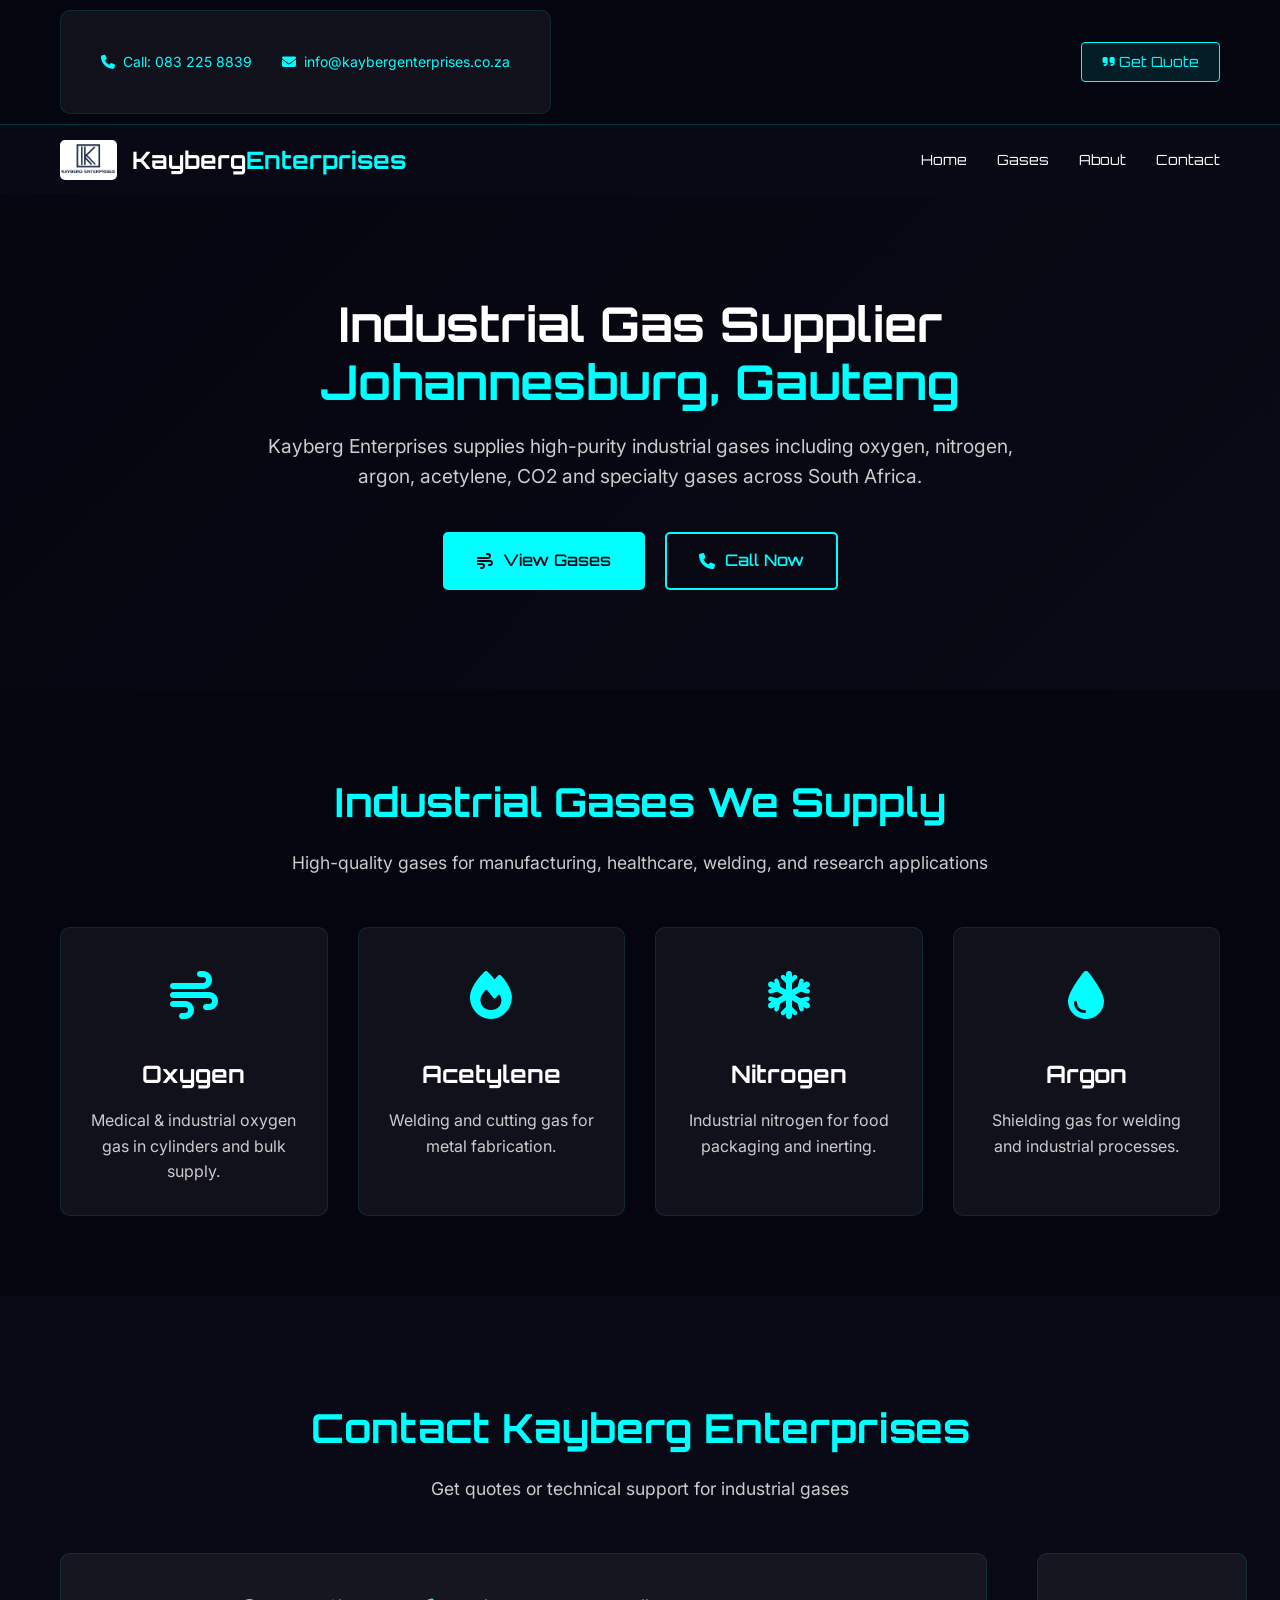
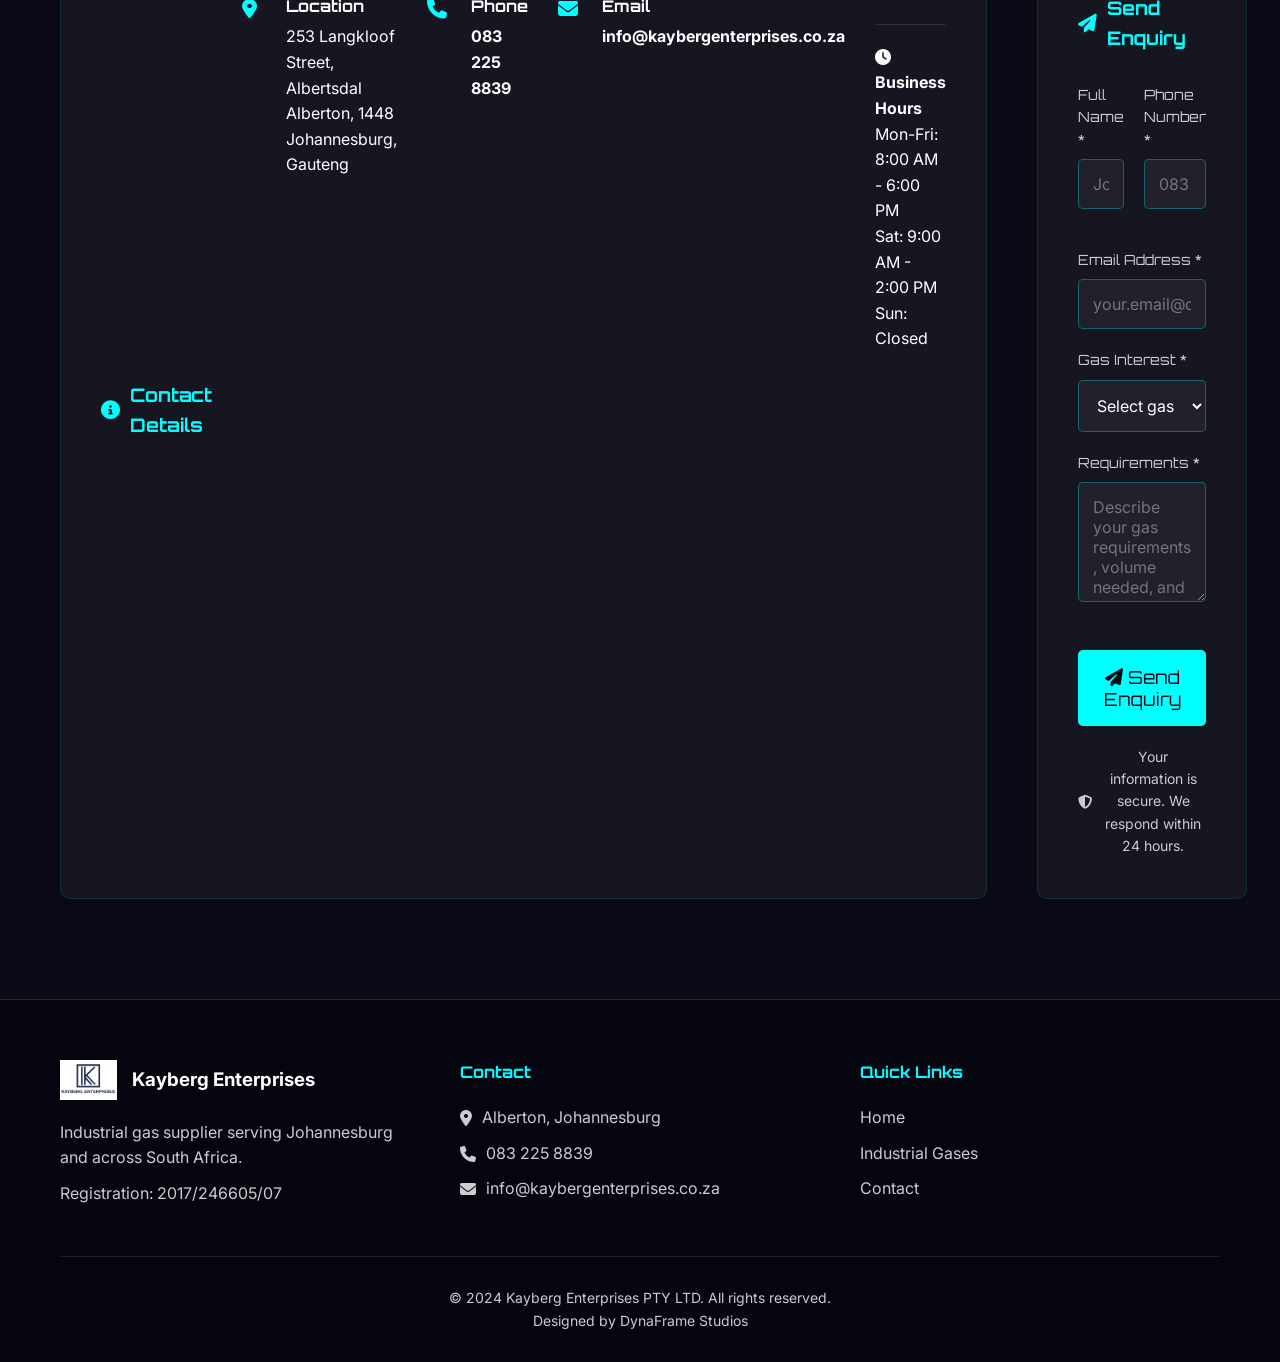
==== commit 6fcf4588: "more form modifications" ====
--- a/index.html
+++ b/index.html
@@ -1,22 +1,43 @@
 <!DOCTYPE html>
 <html lang="en-ZA">
 <head>
-  <meta charset="UTF-8">
-  <meta name="viewport" content="width=device-width, initial-scale=1.0">
-  <title>Kayberg Enterprises Pty Ltd | Industrial Gas Supplier Johannesburg | Oxygen, Nitrogen, Argon Suppliers South Africa</title>
-  
-  <!-- SEO Meta Tags -->
-  <meta name="description" content="Kayberg Enterprises Pty Ltd - Your trusted industrial gas supplier in Johannesburg, Gauteng. We supply high-purity oxygen, nitrogen, argon, acetylene, CO2, welding gases & specialty gases. Delivery across South Africa. Call +27 83 225 8839.">
-  <meta name="keywords" content="Kayberg Enterprises, industrial gas supplier Johannesburg, oxygen gas South Africa, nitrogen suppliers, argon gas, welding gases Gauteng">
-  <link rel="canonical" href="https://www.kaybergenterprises.co.za">
-  
-  <!-- Fonts & Icons -->
-  <link href="https://fonts.googleapis.com/css2?family=Orbitron:wght@400;500;600;700;800&family=Inter:wght@300;400;500;600;700&display=swap" rel="stylesheet">
-  <link rel="stylesheet" href="https://cdnjs.cloudflare.com/ajax/libs/font-awesome/6.4.0/css/all.min.css">
-  <link rel="stylesheet" href="styles.css">
-  
-  <!-- Favicon -->
-  <link rel="icon" type="image/x-icon" href="images/logo.jpeg">
+    <meta charset="UTF-8">
+    <meta name="viewport" content="width=device-width, initial-scale=1.0">
+    <title>Kayberg Enterprises Pty Ltd | Industrial Gas Supplier Johannesburg</title>
+    
+    <!-- SEO -->
+    <meta name="description" content="Kayberg Enterprises - Industrial gas supplier in Johannesburg. Oxygen, nitrogen, argon, acetylene, CO2, welding gases. Call 083 225 8839">
+    
+    <!-- Styles & Fonts -->
+    <link href="https://fonts.googleapis.com/css2?family=Orbitron:wght@400;500;600;700;800&family=Inter:wght@300;400;500;600;700&display=swap" rel="stylesheet">
+    <link rel="stylesheet" href="https://cdnjs.cloudflare.com/ajax/libs/font-awesome/6.4.0/css/all.min.css">
+    <link rel="stylesheet" href="styles.css">
+    
+    <!-- Favicon -->
+    <link rel="icon" type="image/x-icon" href="images/logo.jpeg">
+    
+    <style>
+        /* Inline critical CSS */
+        :root {
+            --neon-blue: #00ffff;
+            --dark-bg: #0a0a16;
+            --darker-bg: #050510;
+        }
+        
+        body {
+            font-family: 'Inter', sans-serif;
+            background: var(--dark-bg);
+            color: white;
+            margin: 0;
+            line-height: 1.6;
+        }
+        
+        .container {
+            max-width: 1200px;
+            margin: 0 auto;
+            padding: 0 20px;
+        }
+    </style>
 </head>
 <body>
 
@@ -27,16 +48,15 @@
                 <div class="contact-info">
                     <a href="tel:+27832258839">
                         <i class="fas fa-phone"></i>
-                        <span>Call Now: +27 83 225 8839</span>
+                        <span>Call: 083 225 8839</span>
                     </a>
                     <a href="mailto:info@kaybergenterprises.co.za">
                         <i class="fas fa-envelope"></i>
-                        <span>Email: info@kaybergenterprises.co.za</span>
+                        <span>info@kaybergenterprises.co.za</span>
                     </a>
                 </div>
                 <a href="#contact" class="top-contact-btn">
-                    <i class="fas fa-paper-plane"></i>
-                    Get Gas Quote
+                    <i class="fas fa-quote-right"></i> Get Quote
                 </a>
             </div>
         </div>
@@ -46,33 +66,32 @@
     <nav class="navbar">
         <div class="container">
             <div class="nav-content">
-                <a href="#" class="logo-link">
-                    <img src="images/logo.jpeg" alt="Kayberg Enterprises Logo">
-                    <div class="logo-text">
-                        <strong>Kayberg<span>Enterprises</span></strong>
-                    </div>
+                <a href="/" class="logo">
+                    <img src="images/logo.jpeg" alt="Kayberg Enterprises" height="40">
+                    <span class="logo-text">Kayberg<span>Enterprises</span></span>
                 </a>
-                <ul class="nav-links">
-                    <li><a href="#home">Home</a></li>
-                    <li><a href="#products">Industrial Gases</a></li>
-                    <li><a href="#about">About Us</a></li>
-                    <li><a href="#contact">Contact</a></li>
-                </ul>
+                <div class="nav-menu">
+                    <a href="#home">Home</a>
+                    <a href="#products">Gases</a>
+                    <a href="#about">About</a>
+                    <a href="#contact">Contact</a>
+                </div>
             </div>
         </div>
     </nav>
 
     <!-- Hero Section -->
-    <section class="hero" id="home">
+    <section id="home" class="hero">
         <div class="container">
             <div class="hero-content">
-                <h1>Industrial Gas Supplier in South Africa | Oxygen, Nitrogen & Argon Gas Suppliers</h1>
-                <p class="hero-subtitle"><strong>Kayberg Enterprises Pty Ltd</strong> is your trusted industrial gas supplier in Johannesburg, Gauteng. We provide high-purity <strong>oxygen gas</strong>, <strong>nitrogen gas</strong>, <strong>argon gas</strong>, <strong>acetylene welding gases</strong>, <strong>CO2</strong>, and specialty gases for industrial, medical, and commercial applications across South Africa.</p>
-                
-                <div class="hero-buttons">
-                    <a href="#products" class="btn btn-primary">View Industrial Gases</a>
-                    <a href="tel:+27832258839" class="btn btn-primary">
-                        <i class="fas fa-phone"></i> Call Now: 083 225 8839
+                <h1>Industrial Gas Supplier<br><span class="highlight">Johannesburg, Gauteng</span></h1>
+                <p class="subtitle">Kayberg Enterprises supplies high-purity industrial gases including oxygen, nitrogen, argon, acetylene, CO2 and specialty gases across South Africa.</p>
+                <div class="cta-buttons">
+                    <a href="#products" class="btn btn-primary">
+                        <i class="fas fa-wind"></i> View Gases
+                    </a>
+                    <a href="tel:+27832258839" class="btn btn-secondary">
+                        <i class="fas fa-phone"></i> Call Now
                     </a>
                 </div>
             </div>
@@ -80,21 +99,18 @@
     </section>
 
     <!-- Products Section -->
-    <section class="products-section" id="products">
-        <div class="container">
-            <div class="section-header">
-                <h2>Industrial Gases We Supply</h2>
-                <p>High-quality industrial, medical, and specialty gases for various applications</p>
-            </div>
+    <section id="products" class="products">
+        <div class="container">
+            <h2 class="section-title">Industrial Gases We Supply</h2>
+            <p class="section-subtitle">High-quality gases for manufacturing, healthcare, welding, and research applications</p>
             
             <div class="products-grid">
-                <!-- Product Cards -->
                 <div class="product-card">
                     <div class="product-icon">
                         <i class="fas fa-wind"></i>
                     </div>
                     <h3>Oxygen</h3>
-                    <p>High-purity oxygen gas for medical, industrial, and welding applications.</p>
+                    <p>Medical & industrial oxygen gas in cylinders and bulk supply.</p>
                 </div>
                 
                 <div class="product-card">
@@ -102,7 +118,7 @@
                         <i class="fas fa-fire"></i>
                     </div>
                     <h3>Acetylene</h3>
-                    <p>Acetylene gas for welding and metal cutting applications.</p>
+                    <p>Welding and cutting gas for metal fabrication.</p>
                 </div>
                 
                 <div class="product-card">
@@ -110,7 +126,7 @@
                         <i class="fas fa-snowflake"></i>
                     </div>
                     <h3>Nitrogen</h3>
-                    <p>Nitrogen gas for blanketing, purging, food packaging, and industrial applications.</p>
+                    <p>Industrial nitrogen for food packaging and inerting.</p>
                 </div>
                 
                 <div class="product-card">
@@ -118,60 +134,59 @@
                         <i class="fas fa-tint"></i>
                     </div>
                     <h3>Argon</h3>
-                    <p>Argon shielding gas for welding applications and industrial processes.</p>
+                    <p>Shielding gas for welding and industrial processes.</p>
                 </div>
             </div>
         </div>
     </section>
 
     <!-- Contact Section -->
-    <section class="contact-section" id="contact">
-        <div class="container">
-            <div class="section-header">
-                <h2>Contact Kayberg Enterprises</h2>
-                <p>Get quotes, product information, or technical support for industrial gases</p>
-            </div>
+    <section id="contact" class="contact">
+        <div class="container">
+            <h2 class="section-title">Contact Kayberg Enterprises</h2>
+            <p class="section-subtitle">Get quotes or technical support for industrial gases</p>
             
-            <div class="contact-content">
+            <div class="contact-wrapper">
+                <!-- Contact Info -->
                 <div class="contact-info">
-                    <h3>Contact Details</h3>
-                    <p>Contact Kayberg Enterprises for all your industrial gas needs in Gauteng.</p>
-                    
-                    <div class="contact-details">
-                        <div class="contact-item">
-                            <div class="contact-icon">
-                                <i class="fas fa-map-marker-alt"></i>
-                            </div>
-                            <div>
-                                <h4>Location</h4>
-                                <p>253 Langkloof Street, Albertsdal<br>Alberton, 1448<br>Johannesburg, Gauteng</p>
-                            </div>
-                        </div>
-                        
-                        <div class="contact-item">
-                            <div class="contact-icon">
-                                <i class="fas fa-phone"></i>
-                            </div>
-                            <div>
-                                <h4>Phone</h4>
-                                <p><strong>+27 83 225 8839</strong></p>
-                            </div>
-                        </div>
-                        
-                        <div class="contact-item">
-                            <div class="contact-icon">
-                                <i class="fas fa-envelope"></i>
-                            </div>
-                            <div>
-                                <h4>Email</h4>
-                                <p><strong>info@kaybergenterprises.co.za</strong></p>
-                            </div>
-                        </div>
-                    </div>
-                </div>
-                
-                <!-- WORKING CONTACT FORM (NO JAVASCRIPT) -->
+                    <h3><i class="fas fa-info-circle"></i> Contact Details</h3>
+                    <div class="contact-detail">
+                        <i class="fas fa-map-marker-alt"></i>
+                        <div>
+                            <h4>Location</h4>
+                            <p>253 Langkloof Street, Albertsdal<br>Alberton, 1448<br>Johannesburg, Gauteng</p>
+                        </div>
+                    </div>
+                    
+                    <div class="contact-detail">
+                        <i class="fas fa-phone"></i>
+                        <div>
+                            <h4>Phone</h4>
+                            <p><strong>083 225 8839</strong></p>
+                        </div>
+                    </div>
+                    
+                    <div class="contact-detail">
+                        <i class="fas fa-envelope"></i>
+                        <div>
+                            <h4>Email</h4>
+                            <p><strong>info@kaybergenterprises.co.za</strong></p>
+                        </div>
+                    </div>
+                    
+                    <div class="business-hours">
+                        <h4><i class="fas fa-clock"></i> Business Hours</h4>
+                        <p>Mon-Fri: 8:00 AM - 6:00 PM</p>
+                        <p>Sat: 9:00 AM - 2:00 PM</p>
+                        <p>Sun: Closed</p>
+                    </div>
+                </div>
+                
+                <!-- Contact Form - SIMPLE & WORKING -->
                 <div class="contact-form">
+                    <h3><i class="fas fa-paper-plane"></i> Send Enquiry</h3>
+                    
+                    <!-- SIMPLE FORM THAT WORKS -->
                     <form action="https://formsubmit.co/info@kaybergenterprises.co.za" method="POST">
                         <!-- FormSubmit Configuration -->
                         <input type="hidden" name="_subject" value="Industrial Gas Enquiry - Kayberg Enterprises">
@@ -179,14 +194,16 @@
                         <input type="hidden" name="_captcha" value="false">
                         <input type="hidden" name="_next" value="https://kaybergenterprises.co.za/thank-you.html">
                         
-                        <div class="form-group">
-                            <label for="name">Full Name *</label>
-                            <input type="text" id="name" name="name" required placeholder="Your Name">
-                        </div>
-                        
-                        <div class="form-group">
-                            <label for="company">Company / Organization</label>
-                            <input type="text" id="company" name="company" placeholder="Your Company">
+                        <div class="form-row">
+                            <div class="form-group">
+                                <label for="name">Full Name *</label>
+                                <input type="text" id="name" name="name" required placeholder="John Doe">
+                            </div>
+                            
+                            <div class="form-group">
+                                <label for="phone">Phone Number *</label>
+                                <input type="tel" id="phone" name="phone" required placeholder="083 225 8839">
+                            </div>
                         </div>
                         
                         <div class="form-group">
@@ -195,53 +212,30 @@
                         </div>
                         
                         <div class="form-group">
-                            <label for="phone">Phone Number *</label>
-                            <input type="tel" id="phone" name="phone" required placeholder="083 225 8839">
+                            <label for="gas-type">Gas Interest *</label>
+                            <select id="gas-type" name="gas_type" required>
+                                <option value="">Select gas type</option>
+                                <option value="oxygen">Oxygen</option>
+                                <option value="nitrogen">Nitrogen</option>
+                                <option value="argon">Argon</option>
+                                <option value="acetylene">Acetylene</option>
+                                <option value="co2">CO2</option>
+                                <option value="other">Other/Specialty</option>
+                            </select>
                         </div>
                         
                         <div class="form-group">
-                            <label for="location">Location / Area</label>
-                            <select id="location" name="location">
-                                <option value="">Select Area</option>
-                                <option value="johannesburg">Johannesburg</option>
-                                <option value="alberton">Alberton</option>
-                                <option value="sandton">Sandton</option>
-                                <option value="pretoria">Pretoria</option>
-                                <option value="gauteng">Other Gauteng</option>
-                                <option value="other-sa">Other South Africa</option>
-                            </select>
-                        </div>
-                        
-                        <div class="form-group">
-                            <label for="productInterest">Industrial Gas Interest *</label>
-                            <select id="productInterest" name="productInterest" required>
-                                <option value="">Select Gas Type</option>
-                                <option value="oxygen">Oxygen Gas</option>
-                                <option value="nitrogen">Nitrogen Gas</option>
-                                <option value="argon">Argon Gas</option>
-                                <option value="acetylene">Acetylene Welding Gas</option>
-                                <option value="co2">Carbon Dioxide (CO2)</option>
-                                <option value="helium">Helium Gas</option>
-                                <option value="welding-mixtures">Welding Gas Mixtures</option>
-                                <option value="specialty">Specialty Gases</option>
-                                <option value="medical">Medical Gases</option>
-                                <option value="multiple">Multiple Gas Types</option>
-                            </select>
-                        </div>
-                        
-                        <div class="form-group">
-                            <label for="message">Gas Requirements *</label>
-                            <textarea id="message" name="message" rows="5" required placeholder="Please describe your industrial gas requirements..."></textarea>
-                        </div>
-                        
-                        <div class="form-group">
-                            <button type="submit" class="btn btn-primary">
-                                <i class="fas fa-paper-plane"></i> Request Gas Quote
-                            </button>
-                            <p class="form-note">
-                                <i class="fas fa-shield-alt"></i> Secure form submission
-                            </p>
-                        </div>
+                            <label for="message">Requirements *</label>
+                            <textarea id="message" name="message" rows="4" required placeholder="Describe your gas requirements, volume needed, and application..."></textarea>
+                        </div>
+                        
+                        <button type="submit" class="submit-btn">
+                            <i class="fas fa-paper-plane"></i> Send Enquiry
+                        </button>
+                        
+                        <p class="form-note">
+                            <i class="fas fa-shield-alt"></i> Your information is secure. We respond within 24 hours.
+                        </p>
                     </form>
                 </div>
             </div>
@@ -252,31 +246,27 @@
     <footer class="footer">
         <div class="container">
             <div class="footer-content">
-                <div class="footer-logo">
-                    <a href="#" class="logo-link">
-                        <img src="images/logo.jpeg" alt="Kayberg Enterprises Logo">
-                        <div class="logo-text">
-                            <strong>Kayberg<span>Enterprises</span></strong>
-                        </div>
-                    </a>
-                    <p>Industrial gas supplier in Johannesburg, Gauteng.</p>
-                    <p>Company Registration: 2017/246605/07</p>
-                </div>
-                
-                <div class="footer-links">
+                <div class="footer-col">
+                    <div class="footer-logo">
+                        <img src="images/logo.jpeg" alt="Kayberg Enterprises" height="40">
+                        <h3>Kayberg Enterprises</h3>
+                    </div>
+                    <p>Industrial gas supplier serving Johannesburg and across South Africa.</p>
+                    <p>Registration: 2017/246605/07</p>
+                </div>
+                
+                <div class="footer-col">
+                    <h4>Contact</h4>
+                    <p><i class="fas fa-map-marker-alt"></i> Alberton, Johannesburg</p>
+                    <p><i class="fas fa-phone"></i> 083 225 8839</p>
+                    <p><i class="fas fa-envelope"></i> info@kaybergenterprises.co.za</p>
+                </div>
+                
+                <div class="footer-col">
                     <h4>Quick Links</h4>
-                    <ul>
-                        <li><a href="#home">Home</a></li>
-                        <li><a href="#products">Industrial Gases</a></li>
-                        <li><a href="#contact">Contact Us</a></li>
-                    </ul>
-                </div>
-                
-                <div class="footer-contact">
-                    <h4>Contact Info</h4>
-                    <p><i class="fas fa-map-marker-alt"></i> 253 Langkloof Street, Albertsdal, Alberton, 1448</p>
-                    <p><i class="fas fa-phone"></i> +27 83 225 8839</p>
-                    <p><i class="fas fa-envelope"></i> info@kaybergenterprises.co.za</p>
+                    <a href="#home">Home</a>
+                    <a href="#products">Industrial Gases</a>
+                    <a href="#contact">Contact</a>
                 </div>
             </div>
             
@@ -287,7 +277,7 @@
         </div>
     </footer>
 
-    <!-- SIMPLE SCRIPT.JS (Only basic functionality) -->
+    <!-- Simple Script -->
     <script src="script.js"></script>
 </body>
 </html>
--- a/styles.css
+++ b/styles.css
@@ -1,4 +1,4 @@
-/* Reset & Base */
+/* ===== RESET & BASE ===== */
 * {
     margin: 0;
     padding: 0;
@@ -6,15 +6,19 @@
 }
 
 :root {
-    --neon-blue: #00ffff;
-    --dark-bg: #0a0a16;
-    --darker-bg: #050510;
+    --primary: #00ffff;
+    --primary-dark: #00cccc;
+    --dark: #0a0a16;
+    --darker: #050510;
+    --light: #ffffff;
+    --gray: #cccccc;
+    --card-bg: rgba(255, 255, 255, 0.05);
 }
 
 body {
     font-family: 'Inter', sans-serif;
-    background-color: var(--dark-bg);
-    color: white;
+    background: var(--dark);
+    color: var(--light);
     line-height: 1.6;
 }
 
@@ -24,11 +28,11 @@
     padding: 0 20px;
 }
 
-/* Top Bar */
+/* ===== TOP BAR ===== */
 .top-bar {
-    background: var(--darker-bg);
+    background: var(--darker);
     padding: 10px 0;
-    border-bottom: 1px solid var(--neon-blue);
+    border-bottom: 1px solid rgba(0, 255, 255, 0.2);
 }
 
 .top-bar-content {
@@ -39,31 +43,44 @@
 
 .contact-info {
     display: flex;
-    gap: 20px;
+    gap: 30px;
 }
 
 .contact-info a {
-    color: var(--neon-blue);
+    color: var(--primary);
     text-decoration: none;
     display: flex;
     align-items: center;
     gap: 8px;
+    font-size: 14px;
+    transition: color 0.3s;
+}
+
+.contact-info a:hover {
+    color: var(--light);
 }
 
 .top-contact-btn {
     background: rgba(0, 255, 255, 0.1);
-    border: 1px solid var(--neon-blue);
-    color: var(--neon-blue);
-    padding: 8px 16px;
+    color: var(--primary);
+    padding: 8px 20px;
+    border: 1px solid var(--primary);
     border-radius: 4px;
     text-decoration: none;
     font-family: 'Orbitron', sans-serif;
     font-size: 14px;
-}
-
-/* Navigation */
+    transition: all 0.3s;
+}
+
+.top-contact-btn:hover {
+    background: var(--primary);
+    color: var(--dark);
+}
+
+/* ===== NAVIGATION ===== */
 .navbar {
     background: rgba(10, 10, 22, 0.95);
+    backdrop-filter: blur(10px);
     padding: 15px 0;
     position: sticky;
     top: 0;
@@ -76,75 +93,98 @@
     align-items: center;
 }
 
-.logo-link {
+.logo {
     display: flex;
     align-items: center;
     gap: 15px;
     text-decoration: none;
-    color: white;
-}
-
-.logo-link img {
-    height: 40px;
+    color: var(--light);
+}
+
+.logo img {
     border-radius: 5px;
 }
 
 .logo-text {
     font-family: 'Orbitron', sans-serif;
+    font-weight: 700;
+    font-size: 1.5rem;
 }
 
 .logo-text span {
-    color: var(--neon-blue);
-}
-
-.nav-links {
-    display: flex;
-    list-style: none;
+    color: var(--primary);
+}
+
+.nav-menu {
+    display: flex;
     gap: 30px;
 }
 
-.nav-links a {
-    color: white;
+.nav-menu a {
+    color: var(--light);
     text-decoration: none;
     font-family: 'Orbitron', sans-serif;
     font-size: 14px;
+    padding: 5px 0;
+    position: relative;
     transition: color 0.3s;
 }
 
-.nav-links a:hover {
-    color: var(--neon-blue);
-}
-
-/* Hero Section */
+.nav-menu a:hover,
+.nav-menu a:focus {
+    color: var(--primary);
+}
+
+.nav-menu a::after {
+    content: '';
+    position: absolute;
+    bottom: 0;
+    left: 0;
+    width: 0;
+    height: 2px;
+    background: var(--primary);
+    transition: width 0.3s;
+}
+
+.nav-menu a:hover::after {
+    width: 100%;
+}
+
+/* ===== HERO SECTION ===== */
 .hero {
     padding: 100px 0;
+    background: linear-gradient(135deg, var(--darker) 0%, var(--dark) 100%);
     text-align: center;
 }
 
 .hero h1 {
     font-family: 'Orbitron', sans-serif;
-    font-size: 2.5rem;
+    font-size: 3rem;
     margin-bottom: 20px;
-    color: var(--neon-blue);
-}
-
-.hero-subtitle {
+    line-height: 1.2;
+}
+
+.highlight {
+    color: var(--primary);
+}
+
+.subtitle {
     font-size: 1.2rem;
     max-width: 800px;
     margin: 0 auto 40px;
-    color: #ccc;
-}
-
-.hero-buttons {
+    color: var(--gray);
+}
+
+.cta-buttons {
     display: flex;
     gap: 20px;
     justify-content: center;
     flex-wrap: wrap;
 }
 
-/* Buttons */
+/* ===== BUTTONS ===== */
 .btn {
-    padding: 12px 30px;
+    padding: 14px 32px;
     border-radius: 5px;
     text-decoration: none;
     font-family: 'Orbitron', sans-serif;
@@ -153,35 +193,55 @@
     align-items: center;
     gap: 10px;
     transition: all 0.3s;
+    border: none;
+    cursor: pointer;
+    font-size: 16px;
 }
 
 .btn-primary {
-    background: var(--neon-blue);
-    color: var(--dark-bg);
-    border: 1px solid var(--neon-blue);
+    background: var(--primary);
+    color: var(--dark);
+    border: 2px solid var(--primary);
 }
 
 .btn-primary:hover {
     background: transparent;
-    color: var(--neon-blue);
-}
-
-/* Products Section */
-.products-section {
+    color: var(--primary);
+    transform: translateY(-3px);
+    box-shadow: 0 10px 20px rgba(0, 255, 255, 0.2);
+}
+
+.btn-secondary {
+    background: transparent;
+    color: var(--primary);
+    border: 2px solid var(--primary);
+}
+
+.btn-secondary:hover {
+    background: var(--primary);
+    color: var(--dark);
+    transform: translateY(-3px);
+}
+
+/* ===== PRODUCTS ===== */
+.products {
     padding: 80px 0;
-    background: var(--darker-bg);
-}
-
-.section-header {
+    background: var(--darker);
+}
+
+.section-title {
+    font-family: 'Orbitron', sans-serif;
+    font-size: 2.5rem;
     text-align: center;
+    margin-bottom: 15px;
+    color: var(--primary);
+}
+
+.section-subtitle {
+    text-align: center;
+    color: var(--gray);
     margin-bottom: 50px;
-}
-
-.section-header h2 {
-    font-family: 'Orbitron', sans-serif;
-    font-size: 2rem;
-    color: var(--neon-blue);
-    margin-bottom: 15px;
+    font-size: 1.1rem;
 }
 
 .products-grid {
@@ -191,82 +251,113 @@
 }
 
 .product-card {
-    background: rgba(255, 255, 255, 0.05);
-    border: 1px solid rgba(0, 255, 255, 0.2);
+    background: var(--card-bg);
+    border: 1px solid rgba(0, 255, 255, 0.1);
     border-radius: 10px;
     padding: 30px;
     text-align: center;
-    transition: transform 0.3s;
+    transition: all 0.3s;
 }
 
 .product-card:hover {
-    transform: translateY(-5px);
-    border-color: var(--neon-blue);
+    transform: translateY(-10px);
+    border-color: var(--primary);
+    box-shadow: 0 15px 30px rgba(0, 255, 255, 0.1);
 }
 
 .product-icon {
-    font-size: 40px;
-    color: var(--neon-blue);
+    font-size: 48px;
+    color: var(--primary);
     margin-bottom: 20px;
 }
 
 .product-card h3 {
     font-family: 'Orbitron', sans-serif;
     margin-bottom: 15px;
-    color: white;
+    font-size: 1.5rem;
 }
 
 .product-card p {
-    color: #ccc;
-    font-size: 0.95rem;
-}
-
-/* Contact Section */
-.contact-section {
-    padding: 80px 0;
-}
-
-.contact-content {
+    color: var(--gray);
+    font-size: 1rem;
+}
+
+/* ===== CONTACT SECTION ===== */
+.contact {
+    padding: 100px 0;
+}
+
+.contact-wrapper {
     display: grid;
     grid-template-columns: 1fr 1fr;
     gap: 50px;
-}
-
-.contact-details {
-    margin-top: 30px;
-}
-
-.contact-item {
-    display: flex;
-    gap: 15px;
+    margin-top: 50px;
+}
+
+.contact-info {
+    background: var(--card-bg);
+    border: 1px solid rgba(0, 255, 255, 0.1);
+    border-radius: 10px;
+    padding: 40px;
+}
+
+.contact-info h3 {
+    font-family: 'Orbitron', sans-serif;
+    margin-bottom: 30px;
+    color: var(--primary);
+    display: flex;
+    align-items: center;
+    gap: 10px;
+}
+
+.contact-detail {
+    display: flex;
+    gap: 20px;
     margin-bottom: 25px;
     align-items: flex-start;
 }
 
-.contact-icon {
-    width: 40px;
-    height: 40px;
-    background: rgba(0, 255, 255, 0.1);
-    border: 1px solid var(--neon-blue);
-    border-radius: 50%;
-    display: flex;
-    align-items: center;
-    justify-content: center;
-    color: var(--neon-blue);
-}
-
-.contact-item h4 {
+.contact-detail i {
+    color: var(--primary);
+    font-size: 20px;
+    margin-top: 5px;
+    min-width: 24px;
+}
+
+.contact-detail h4 {
     font-family: 'Orbitron', sans-serif;
     margin-bottom: 5px;
-    color: var(--neon-blue);
-}
-
-/* Contact Form */
+    color: var(--light);
+}
+
+.business-hours {
+    margin-top: 30px;
+    padding-top: 20px;
+    border-top: 1px solid rgba(255, 255, 255, 0.1);
+}
+
+/* ===== CONTACT FORM ===== */
 .contact-form {
-    background: rgba(255, 255, 255, 0.05);
-    border: 1px solid rgba(0, 255, 255, 0.2);
+    background: var(--card-bg);
+    border: 1px solid rgba(0, 255, 255, 0.1);
     border-radius: 10px;
-    padding: 30px;
+    padding: 40px;
+}
+
+.contact-form h3 {
+    font-family: 'Orbitron', sans-serif;
+    margin-bottom: 30px;
+    color: var(--primary);
+    display: flex;
+    align-items: center;
+    gap: 10px;
+}
+
+.form-row {
+    display: grid;
+    grid-template-columns: 1fr 1fr;
+    gap: 20px;
+    margin-bottom: 20px;
 }
 
 .form-group {
@@ -278,45 +369,72 @@
     margin-bottom: 8px;
     font-family: 'Orbitron', sans-serif;
     font-size: 14px;
-    color: #ccc;
+    color: var(--gray);
 }
 
 .form-group input,
 .form-group select,
 .form-group textarea {
     width: 100%;
-    padding: 12px 15px;
-    background: rgba(255, 255, 255, 0.1);
+    padding: 14px;
+    background: rgba(255, 255, 255, 0.05);
     border: 1px solid rgba(0, 255, 255, 0.3);
     border-radius: 5px;
-    color: white;
+    color: var(--light);
     font-family: 'Inter', sans-serif;
+    font-size: 16px;
+    transition: all 0.3s;
 }
 
 .form-group input:focus,
 .form-group select:focus,
 .form-group textarea:focus {
     outline: none;
-    border-color: var(--neon-blue);
+    border-color: var(--primary);
+    box-shadow: 0 0 0 2px rgba(0, 255, 255, 0.2);
+}
+
+.form-group textarea {
+    resize: vertical;
+    min-height: 120px;
+}
+
+.submit-btn {
+    width: 100%;
+    background: var(--primary);
+    color: var(--dark);
+    border: none;
+    padding: 16px;
+    font-family: 'Orbitron', sans-serif;
+    font-size: 18px;
+    border-radius: 5px;
+    cursor: pointer;
+    transition: all 0.3s;
+    margin-top: 20px;
+}
+
+.submit-btn:hover {
+    background: var(--primary-dark);
+    transform: translateY(-2px);
+    box-shadow: 0 10px 20px rgba(0, 255, 255, 0.2);
 }
 
 .form-note {
-    font-size: 0.85rem;
-    color: #aaa;
-    margin-top: 10px;
     text-align: center;
-}
-
-.form-note i {
-    color: var(--neon-blue);
-    margin-right: 5px;
-}
-
-/* Footer */
+    color: var(--gray);
+    font-size: 14px;
+    margin-top: 20px;
+    display: flex;
+    align-items: center;
+    justify-content: center;
+    gap: 8px;
+}
+
+/* ===== FOOTER ===== */
 .footer {
-    background: var(--darker-bg);
-    padding: 50px 0 20px;
-    border-top: 1px solid var(--neon-blue);
+    background: var(--darker);
+    padding: 60px 0 30px;
+    border-top: 1px solid rgba(0, 255, 255, 0.2);
 }
 
 .footer-content {
@@ -326,53 +444,109 @@
     margin-bottom: 40px;
 }
 
-.footer-links ul {
-    list-style: none;
-}
-
-.footer-links a {
-    color: #ccc;
+.footer-col h4 {
+    font-family: 'Orbitron', sans-serif;
+    margin-bottom: 20px;
+    color: var(--primary);
+}
+
+.footer-logo {
+    display: flex;
+    align-items: center;
+    gap: 15px;
+    margin-bottom: 20px;
+}
+
+.footer-col p {
+    color: var(--gray);
+    margin-bottom: 10px;
+    display: flex;
+    align-items: center;
+    gap: 10px;
+}
+
+.footer-col a {
+    color: var(--gray);
     text-decoration: none;
     display: block;
     margin-bottom: 10px;
     transition: color 0.3s;
 }
 
-.footer-links a:hover {
-    color: var(--neon-blue);
-}
-
-.footer-contact p {
-    color: #ccc;
-    margin-bottom: 10px;
-    display: flex;
-    align-items: center;
-    gap: 10px;
+.footer-col a:hover {
+    color: var(--primary);
 }
 
 .footer-bottom {
     text-align: center;
-    padding-top: 20px;
+    padding-top: 30px;
     border-top: 1px solid rgba(255, 255, 255, 0.1);
-    color: #aaa;
-    font-size: 0.9rem;
-}
-
-/* Responsive */
+    color: var(--gray);
+    font-size: 14px;
+}
+
+/* ===== RESPONSIVE ===== */
+@media (max-width: 1024px) {
+    .hero h1 {
+        font-size: 2.5rem;
+    }
+    
+    .contact-wrapper {
+        gap: 30px;
+    }
+}
+
 @media (max-width: 768px) {
-    .contact-content {
+    .contact-wrapper {
+        grid-template-columns: 1fr;
+    }
+    
+    .form-row {
         grid-template-columns: 1fr;
     }
     
     .footer-content {
         grid-template-columns: 1fr;
-    }
-    
-    .nav-links {
+        text-align: center;
+    }
+    
+    .footer-logo {
+        justify-content: center;
+    }
+    
+    .nav-menu {
         display: none;
     }
     
     .hero h1 {
-        font-size: 1.8rem;
+        font-size: 2rem;
+    }
+    
+    .section-title {
+        font-size: 2rem;
+    }
+    
+    .products-grid {
+        grid-template-columns: 1fr;
+    }
+}
+
+@media (max-width: 480px) {
+    .contact-info {
+        padding: 20px;
+    }
+    
+    .contact-form {
+        padding: 20px;
+    }
+    
+    .top-bar-content {
+        flex-direction: column;
+        gap: 10px;
+        text-align: center;
+    }
+    
+    .contact-info {
+        justify-content: center;
     }
 }
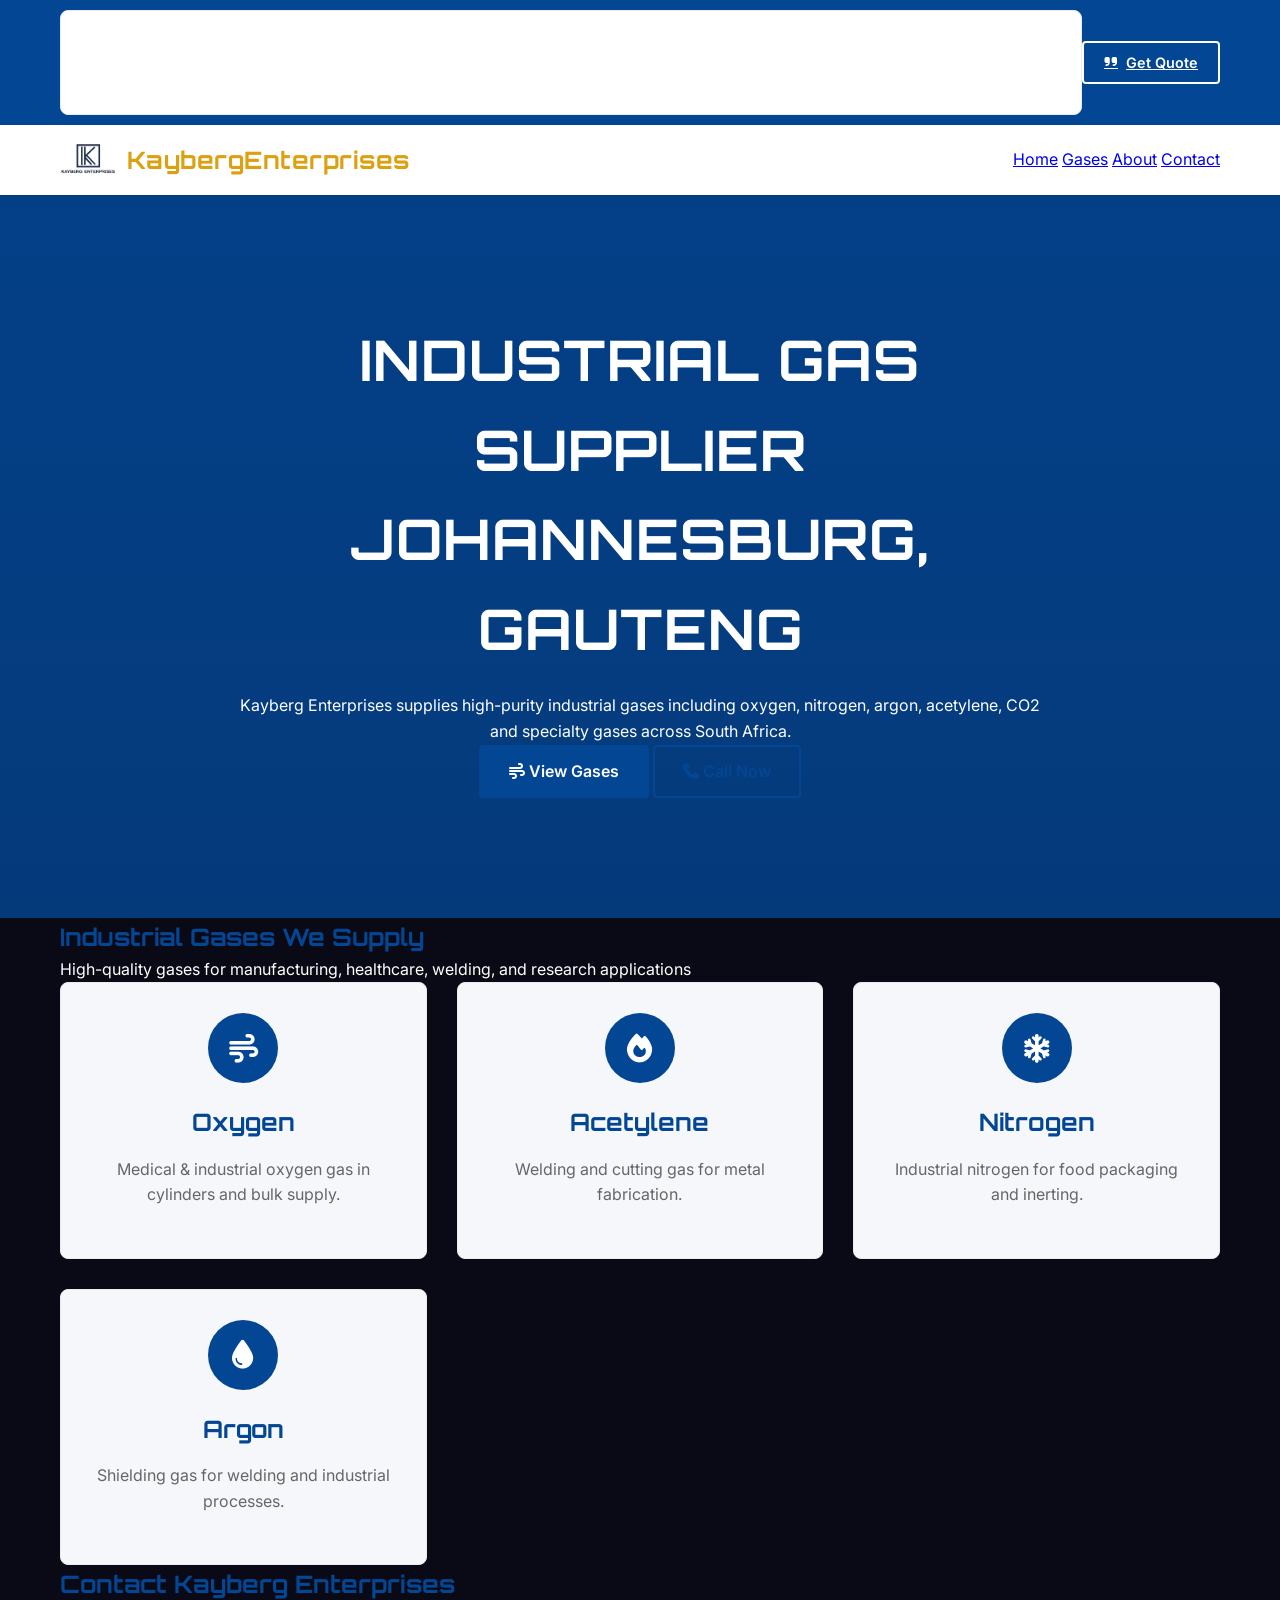
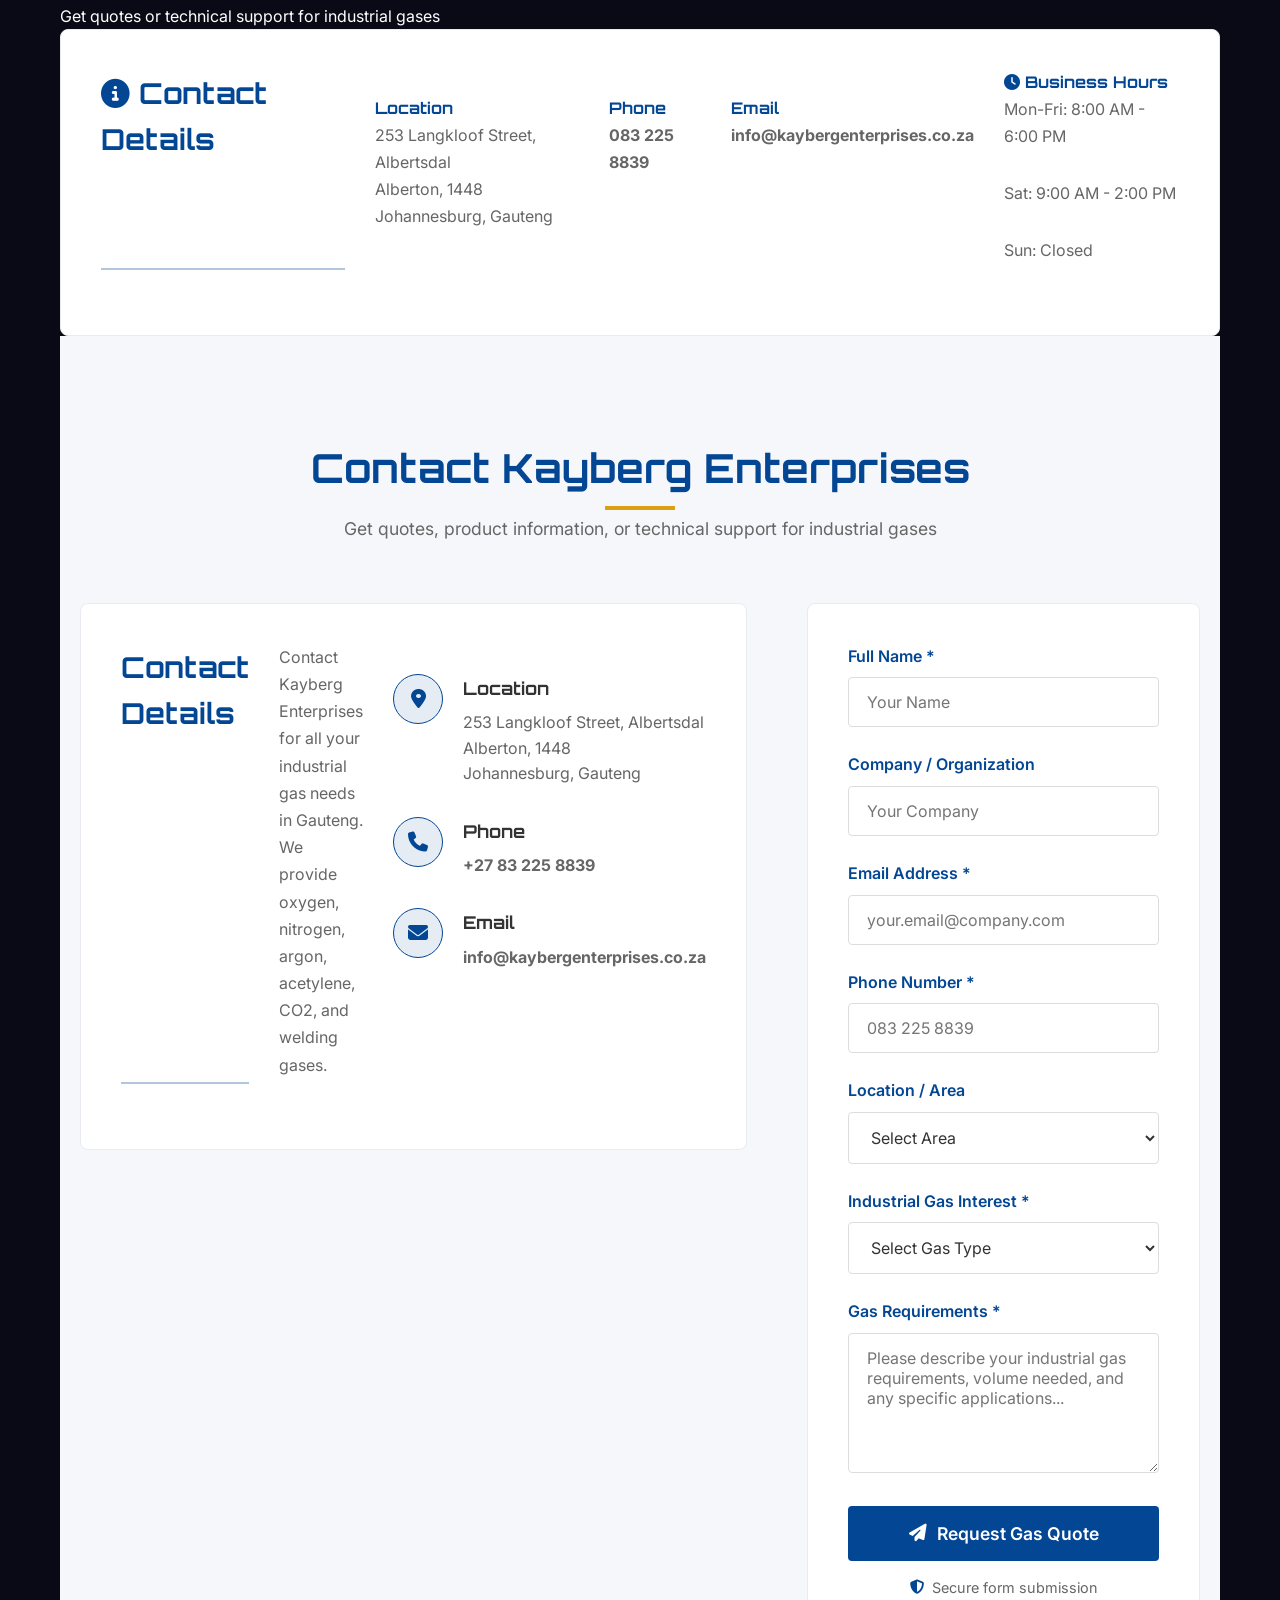
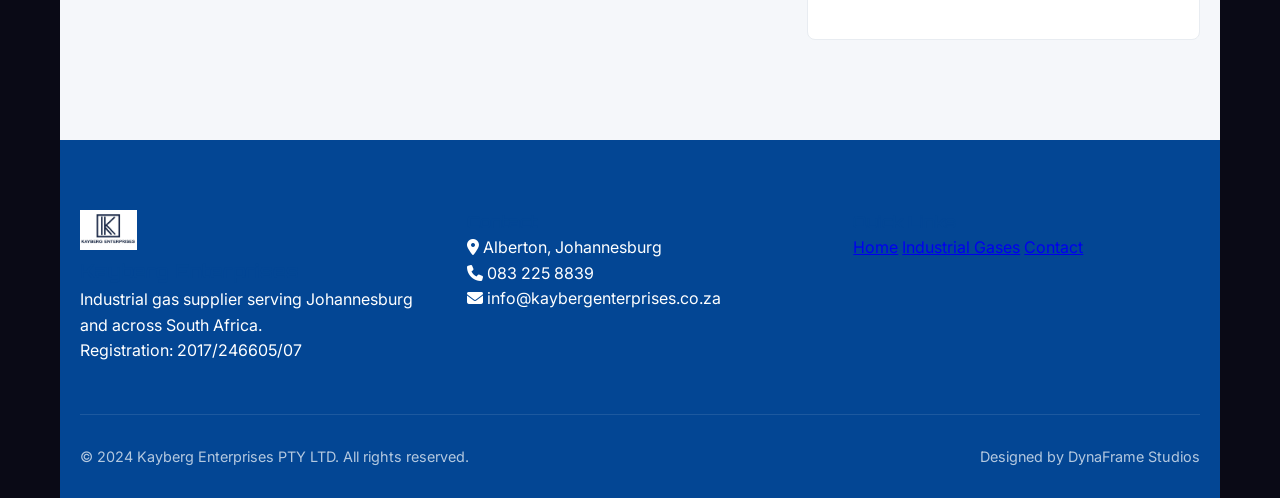
==== commit 954070ac: "contact form check" ====
--- a/index.html
+++ b/index.html
@@ -182,66 +182,130 @@
                     </div>
                 </div>
                 
-                <!-- Contact Form - SIMPLE & WORKING -->
-                <div class="contact-form">
-                    <h3><i class="fas fa-paper-plane"></i> Send Enquiry</h3>
-                    
-                    <!-- SIMPLE FORM THAT WORKS -->
-                    <form action="https://formsubmit.co/info@kaybergenterprises.co.za" method="POST">
-                        <!-- FormSubmit Configuration -->
-                        <input type="hidden" name="_subject" value="Industrial Gas Enquiry - Kayberg Enterprises">
-                        <input type="hidden" name="_template" value="table">
-                        <input type="hidden" name="_captcha" value="false">
-                        <input type="hidden" name="_next" value="https://kaybergenterprises.co.za/thank-you.html">
-                        
-                        <div class="form-row">
-                            <div class="form-group">
-                                <label for="name">Full Name *</label>
-                                <input type="text" id="name" name="name" required placeholder="John Doe">
-                            </div>
-                            
-                            <div class="form-group">
-                                <label for="phone">Phone Number *</label>
-                                <input type="tel" id="phone" name="phone" required placeholder="083 225 8839">
-                            </div>
-                        </div>
-                        
-                        <div class="form-group">
-                            <label for="email">Email Address *</label>
-                            <input type="email" id="email" name="email" required placeholder="your.email@company.com">
-                        </div>
-                        
-                        <div class="form-group">
-                            <label for="gas-type">Gas Interest *</label>
-                            <select id="gas-type" name="gas_type" required>
-                                <option value="">Select gas type</option>
-                                <option value="oxygen">Oxygen</option>
-                                <option value="nitrogen">Nitrogen</option>
-                                <option value="argon">Argon</option>
-                                <option value="acetylene">Acetylene</option>
-                                <option value="co2">CO2</option>
-                                <option value="other">Other/Specialty</option>
-                            </select>
-                        </div>
-                        
-                        <div class="form-group">
-                            <label for="message">Requirements *</label>
-                            <textarea id="message" name="message" rows="4" required placeholder="Describe your gas requirements, volume needed, and application..."></textarea>
-                        </div>
-                        
-                        <button type="submit" class="submit-btn">
-                            <i class="fas fa-paper-plane"></i> Send Enquiry
-                        </button>
-                        
-                        <p class="form-note">
-                            <i class="fas fa-shield-alt"></i> Your information is secure. We respond within 24 hours.
-                        </p>
-                    </form>
-                </div>
-            </div>
-        </div>
-    </section>
-
+<!-- Contact Section - ORIGINAL STYLING -->
+<section class="contact-section" id="contact">
+    <div class="container">
+        <div class="section-header">
+            <h2>Contact Kayberg Enterprises</h2>
+            <p>Get quotes, product information, or technical support for industrial gases</p>
+        </div>
+        
+        <div class="contact-content">
+            <!-- Left: Contact Info -->
+            <div class="contact-info">
+                <h3>Contact Details</h3>
+                <p>Contact Kayberg Enterprises for all your industrial gas needs in Gauteng. We provide oxygen, nitrogen, argon, acetylene, CO2, and welding gases.</p>
+                
+                <div class="contact-details">
+                    <div class="contact-item">
+                        <div class="contact-icon">
+                            <i class="fas fa-map-marker-alt"></i>
+                        </div>
+                        <div>
+                            <h4>Location</h4>
+                            <p>253 Langkloof Street, Albertsdal<br>Alberton, 1448<br>Johannesburg, Gauteng</p>
+                        </div>
+                    </div>
+                    
+                    <div class="contact-item">
+                        <div class="contact-icon">
+                            <i class="fas fa-phone"></i>
+                        </div>
+                        <div>
+                            <h4>Phone</h4>
+                            <p><strong>+27 83 225 8839</strong></p>
+                        </div>
+                    </div>
+                    
+                    <div class="contact-item">
+                        <div class="contact-icon">
+                            <i class="fas fa-envelope"></i>
+                        </div>
+                        <div>
+                            <h4>Email</h4>
+                            <p><strong>info@kaybergenterprises.co.za</strong></p>
+                        </div>
+                    </div>
+                </div>
+            </div>
+            
+            <!-- Right: Contact Form - ORIGINAL LAYOUT -->
+            <div class="contact-form">
+                <form action="https://formsubmit.co/info@kaybergenterprises.co.za" method="POST">
+                    <!-- FormSubmit Configuration -->
+                    <input type="hidden" name="_subject" value="Industrial Gas Enquiry - Kayberg Enterprises">
+                    <input type="hidden" name="_template" value="table">
+                    <input type="hidden" name="_captcha" value="false">
+                    <input type="hidden" name="_next" value="https://kaybergenterprises.co.za/thank-you.html">
+                    
+                    <div class="form-group">
+                        <label for="name">Full Name *</label>
+                        <input type="text" id="name" name="name" required placeholder="Your Name">
+                    </div>
+                    
+                    <div class="form-group">
+                        <label for="company">Company / Organization</label>
+                        <input type="text" id="company" name="company" placeholder="Your Company">
+                    </div>
+                    
+                    <div class="form-group">
+                        <label for="email">Email Address *</label>
+                        <input type="email" id="email" name="email" required placeholder="your.email@company.com">
+                    </div>
+                    
+                    <div class="form-group">
+                        <label for="phone">Phone Number *</label>
+                        <input type="tel" id="phone" name="phone" required placeholder="083 225 8839">
+                    </div>
+                    
+                    <div class="form-group">
+                        <label for="location">Location / Area</label>
+                        <select id="location" name="location">
+                            <option value="">Select Area</option>
+                            <option value="johannesburg">Johannesburg</option>
+                            <option value="alberton">Alberton</option>
+                            <option value="sandton">Sandton</option>
+                            <option value="pretoria">Pretoria</option>
+                            <option value="gauteng">Other Gauteng</option>
+                            <option value="other-sa">Other South Africa</option>
+                        </select>
+                    </div>
+                    
+                    <div class="form-group">
+                        <label for="productInterest">Industrial Gas Interest *</label>
+                        <select id="productInterest" name="productInterest" required>
+                            <option value="">Select Gas Type</option>
+                            <option value="oxygen">Oxygen Gas</option>
+                            <option value="nitrogen">Nitrogen Gas</option>
+                            <option value="argon">Argon Gas</option>
+                            <option value="acetylene">Acetylene Welding Gas</option>
+                            <option value="co2">Carbon Dioxide (CO2)</option>
+                            <option value="helium">Helium Gas</option>
+                            <option value="welding-mixtures">Welding Gas Mixtures</option>
+                            <option value="specialty">Specialty Gases</option>
+                            <option value="medical">Medical Gases</option>
+                            <option value="multiple">Multiple Gas Types</option>
+                        </select>
+                    </div>
+                    
+                    <div class="form-group">
+                        <label for="message">Gas Requirements *</label>
+                        <textarea id="message" name="message" rows="5" required 
+                                  placeholder="Please describe your industrial gas requirements, volume needed, and any specific applications..."></textarea>
+                    </div>
+                    
+                    <button type="submit" class="submit-btn">
+                        <i class="fas fa-paper-plane"></i> Request Gas Quote
+                    </button>
+                    
+                    <p class="form-note">
+                        <i class="fas fa-shield-alt"></i> Secure form submission
+                    </p>
+                </form>
+            </div>
+        </div>
+    </div>
+</section>                
     <!-- Footer -->
     <footer class="footer">
         <div class="container">
--- a/styles.css
+++ b/styles.css
@@ -1,38 +1,50 @@
-/* ===== RESET & BASE ===== */
+:root {
+    --navy-blue: #034694; /* Chelsea FC blue */
+    --gold: #DBA111;
+    --yellow: #FFD700;
+    --white: #FFFFFF;
+    --light-gray: #F5F7FA;
+    --medium-gray: #E8ECF1;
+    --dark-gray: #333333;
+    --transition: all 0.3s ease;
+}
+
 * {
     margin: 0;
     padding: 0;
     box-sizing: border-box;
 }
 
-:root {
-    --primary: #00ffff;
-    --primary-dark: #00cccc;
-    --dark: #0a0a16;
-    --darker: #050510;
-    --light: #ffffff;
-    --gray: #cccccc;
-    --card-bg: rgba(255, 255, 255, 0.05);
+html {
+    scroll-behavior: smooth;
 }
 
 body {
     font-family: 'Inter', sans-serif;
-    background: var(--dark);
-    color: var(--light);
     line-height: 1.6;
+    color: var(--dark-gray);
+    background-color: var(--light-gray);
+}
+
+h1, h2, h3, h4 {
+    font-family: 'Orbitron', sans-serif;
+    font-weight: 700;
+    color: var(--navy-blue);
 }
 
 .container {
+    width: 100%;
     max-width: 1200px;
     margin: 0 auto;
     padding: 0 20px;
 }
 
-/* ===== TOP BAR ===== */
+/* Top Bar Styles */
 .top-bar {
-    background: var(--darker);
+    background-color: var(--navy-blue);
+    color: var(--white);
     padding: 10px 0;
-    border-bottom: 1px solid rgba(0, 255, 255, 0.2);
+    font-size: 0.9rem;
 }
 
 .top-bar-content {
@@ -47,506 +59,1033 @@
 }
 
 .contact-info a {
-    color: var(--primary);
+    color: var(--white);
     text-decoration: none;
     display: flex;
     align-items: center;
     gap: 8px;
-    font-size: 14px;
-    transition: color 0.3s;
+    transition: var(--transition);
 }
 
 .contact-info a:hover {
-    color: var(--light);
+    color: var(--yellow);
 }
 
 .top-contact-btn {
-    background: rgba(0, 255, 255, 0.1);
-    color: var(--primary);
+    background-color: transparent;
+    color: var(--white);
+    border: 2px solid var(--white);
     padding: 8px 20px;
-    border: 1px solid var(--primary);
+    border-radius: 4px;
+    cursor: pointer;
+    font-weight: 600;
+    transition: var(--transition);
+    display: flex;
+    align-items: center;
+    gap: 8px;
+    font-family: 'Inter', sans-serif;
+    font-size: 0.9rem;
+}
+
+.top-contact-btn:hover {
+    background-color: var(--white);
+    color: var(--navy-blue);
+}
+
+/* Navigation Styles */
+.navbar {
+    background-color: var(--white);
+    box-shadow: 0 4px 12px rgba(0, 0, 0, 0.05);
+    position: sticky;
+    top: 0;
+    z-index: 100;
+}
+
+.nav-content {
+    display: flex;
+    justify-content: space-between;
+    align-items: center;
+    padding: 15px 0;
+}
+
+.logo {
+    font-family: 'Orbitron', sans-serif;
+    font-size: 1.8rem;
+    font-weight: 800;
+    color: var(--navy-blue);
+    text-decoration: none;
+    display: flex;
+    align-items: center;
+    gap: 10px;
+}
+
+.logo span {
+    color: var(--gold);
+}
+
+.logo i {
+    font-size: 1.5rem;
+}
+
+.nav-links {
+    display: flex;
+    list-style: none;
+    gap: 30px;
+}
+
+.nav-links a {
+    text-decoration: none;
+    color: var(--navy-blue);
+    font-weight: 600;
+    font-size: 1rem;
+    padding: 5px 0;
+    position: relative;
+    transition: var(--transition);
+}
+
+.nav-links a:hover {
+    color: var(--gold);
+}
+
+.nav-links a::after {
+    content: '';
+    position: absolute;
+    width: 0;
+    height: 3px;
+    background-color: var(--gold);
+    bottom: 0;
+    left: 0;
+    transition: var(--transition);
+}
+
+.nav-links a:hover::after {
+    width: 100%;
+}
+
+/* Button Styles */
+.btn {
+    display: inline-block;
+    padding: 12px 28px;
     border-radius: 4px;
     text-decoration: none;
-    font-family: 'Orbitron', sans-serif;
-    font-size: 14px;
-    transition: all 0.3s;
-}
-
-.top-contact-btn:hover {
-    background: var(--primary);
-    color: var(--dark);
-}
-
-/* ===== NAVIGATION ===== */
-.navbar {
-    background: rgba(10, 10, 22, 0.95);
-    backdrop-filter: blur(10px);
-    padding: 15px 0;
-    position: sticky;
-    top: 0;
-    z-index: 1000;
-}
-
-.nav-content {
-    display: flex;
-    justify-content: space-between;
-    align-items: center;
-}
-
-.logo {
-    display: flex;
-    align-items: center;
-    gap: 15px;
-    text-decoration: none;
-    color: var(--light);
-}
-
-.logo img {
-    border-radius: 5px;
-}
-
-.logo-text {
-    font-family: 'Orbitron', sans-serif;
-    font-weight: 700;
-    font-size: 1.5rem;
-}
-
-.logo-text span {
-    color: var(--primary);
-}
-
-.nav-menu {
-    display: flex;
-    gap: 30px;
-}
-
-.nav-menu a {
-    color: var(--light);
-    text-decoration: none;
-    font-family: 'Orbitron', sans-serif;
-    font-size: 14px;
-    padding: 5px 0;
-    position: relative;
-    transition: color 0.3s;
-}
-
-.nav-menu a:hover,
-.nav-menu a:focus {
-    color: var(--primary);
-}
-
-.nav-menu a::after {
-    content: '';
-    position: absolute;
-    bottom: 0;
-    left: 0;
-    width: 0;
-    height: 2px;
-    background: var(--primary);
-    transition: width 0.3s;
-}
-
-.nav-menu a:hover::after {
-    width: 100%;
-}
-
-/* ===== HERO SECTION ===== */
+    font-weight: 600;
+    font-size: 1rem;
+    cursor: pointer;
+    transition: var(--transition);
+    border: none;
+    font-family: 'Inter', sans-serif;
+}
+
+.btn-primary {
+    background-color: var(--navy-blue);
+    color: var(--white);
+    border: 2px solid var(--navy-blue);
+}
+
+.btn-primary:hover {
+    background-color: transparent;
+    color: var(--navy-blue);
+}
+
+.btn-secondary {
+    background-color: transparent;
+    color: var(--navy-blue);
+    border: 2px solid var(--navy-blue);
+}
+
+.btn-secondary:hover {
+    background-color: var(--navy-blue);
+    color: var(--white);
+}
+
+/* Hero Section */
 .hero {
-    padding: 100px 0;
-    background: linear-gradient(135deg, var(--darker) 0%, var(--dark) 100%);
+    background: linear-gradient(rgba(3, 70, 148, 0.9), rgba(3, 70, 148, 0.8)), url('https://images.unsplash.com/photo-1581094794329-c8112a89af12?ixlib=rb-4.0.3&auto=format&fit=crop&w=1200&q=80');
+    background-size: cover;
+    background-position: center;
+    color: var(--white);
+    padding: 120px 0;
     text-align: center;
 }
 
+.hero-content {
+    max-width: 800px;
+    margin: 0 auto;
+}
+
 .hero h1 {
-    font-family: 'Orbitron', sans-serif;
-    font-size: 3rem;
+    font-size: 3.5rem;
     margin-bottom: 20px;
-    line-height: 1.2;
-}
-
-.highlight {
-    color: var(--primary);
-}
-
-.subtitle {
+    color: var(--white);
+    text-transform: uppercase;
+    letter-spacing: 1px;
+}
+
+.hero-subtitle {
     font-size: 1.2rem;
-    max-width: 800px;
-    margin: 0 auto 40px;
-    color: var(--gray);
-}
-
-.cta-buttons {
+    margin-bottom: 40px;
+    opacity: 0.9;
+    max-width: 700px;
+    margin-left: auto;
+    margin-right: auto;
+}
+
+.hero-buttons {
     display: flex;
     gap: 20px;
     justify-content: center;
     flex-wrap: wrap;
 }
 
-/* ===== BUTTONS ===== */
-.btn {
-    padding: 14px 32px;
-    border-radius: 5px;
-    text-decoration: none;
-    font-family: 'Orbitron', sans-serif;
+/* Section Header */
+.section-header {
+    text-align: center;
+    margin-bottom: 60px;
+}
+
+.section-header h2 {
+    font-size: 2.5rem;
+    margin-bottom: 15px;
+    position: relative;
+    display: inline-block;
+}
+
+.section-header h2::after {
+    content: '';
+    position: absolute;
+    width: 70px;
+    height: 4px;
+    background-color: var(--gold);
+    bottom: -10px;
+    left: 50%;
+    transform: translateX(-50%);
+}
+
+.section-header p {
+    font-size: 1.1rem;
+    color: #666;
+    max-width: 700px;
+    margin: 20px auto 0;
+}
+
+/* Products Section */
+.products-section {
+    padding: 100px 0;
+    background-color: var(--white);
+}
+
+.products-grid {
+    display: grid;
+    grid-template-columns: repeat(3, 1fr);
+    gap: 30px;
+}
+
+.product-card {
+    background-color: var(--light-gray);
+    border-radius: 8px;
+    padding: 30px;
+    text-align: center;
+    transition: var(--transition);
+    border: 1px solid var(--medium-gray);
+    display: flex;
+    flex-direction: column;
+    height: 100%;
+}
+
+.product-card:hover {
+    transform: translateY(-10px);
+    box-shadow: 0 15px 30px rgba(0, 0, 0, 0.1);
+    border-color: var(--gold);
+}
+
+.product-icon {
+    width: 70px;
+    height: 70px;
+    background-color: var(--navy-blue);
+    color: var(--white);
+    border-radius: 50%;
+    display: flex;
+    align-items: center;
+    justify-content: center;
+    margin: 0 auto 20px;
+    font-size: 1.8rem;
+    transition: var(--transition);
+}
+
+.product-card:hover .product-icon {
+    background-color: var(--gold);
+    transform: scale(1.1);
+}
+
+.product-card h3 {
+    font-size: 1.5rem;
+    margin-bottom: 15px;
+    color: var(--navy-blue);
+}
+
+.product-card p {
+    color: #666;
+    margin-bottom: 20px;
+    flex-grow: 1;
+}
+
+.product-specs {
+    display: flex;
+    justify-content: space-between;
+    margin-top: 15px;
+    padding-top: 15px;
+    border-top: 1px solid var(--medium-gray);
+    font-size: 0.9rem;
+}
+
+.product-specs span {
+    color: var(--navy-blue);
     font-weight: 500;
-    display: inline-flex;
-    align-items: center;
-    gap: 10px;
-    transition: all 0.3s;
-    border: none;
-    cursor: pointer;
-    font-size: 16px;
-}
-
-.btn-primary {
-    background: var(--primary);
-    color: var(--dark);
-    border: 2px solid var(--primary);
-}
-
-.btn-primary:hover {
-    background: transparent;
-    color: var(--primary);
-    transform: translateY(-3px);
-    box-shadow: 0 10px 20px rgba(0, 255, 255, 0.2);
-}
-
-.btn-secondary {
-    background: transparent;
-    color: var(--primary);
-    border: 2px solid var(--primary);
-}
-
-.btn-secondary:hover {
-    background: var(--primary);
-    color: var(--dark);
-    transform: translateY(-3px);
-}
-
-/* ===== PRODUCTS ===== */
-.products {
-    padding: 80px 0;
-    background: var(--darker);
-}
-
-.section-title {
+}
+
+/* ===== CONTACT SECTION ===== */
+.contact-section {
+    padding: 100px 0;
+    background: var(--light-gray); /* Changed from --darker-bg to match original */
+}
+
+.contact-section .section-header {
+    text-align: center;
+    margin-bottom: 60px;
+}
+
+.contact-section .section-header h2 {
     font-family: 'Orbitron', sans-serif;
     font-size: 2.5rem;
-    text-align: center;
+    color: var(--navy-blue); /* Changed from --neon-blue */
     margin-bottom: 15px;
-    color: var(--primary);
-}
-
-.section-subtitle {
-    text-align: center;
-    color: var(--gray);
-    margin-bottom: 50px;
+}
+
+.contact-section .section-header p {
+    color: #666; /* Changed from #ccc */
     font-size: 1.1rem;
-}
-
-.products-grid {
-    display: grid;
-    grid-template-columns: repeat(auto-fit, minmax(250px, 1fr));
-    gap: 30px;
-}
-
-.product-card {
-    background: var(--card-bg);
-    border: 1px solid rgba(0, 255, 255, 0.1);
-    border-radius: 10px;
-    padding: 30px;
-    text-align: center;
-    transition: all 0.3s;
-}
-
-.product-card:hover {
-    transform: translateY(-10px);
-    border-color: var(--primary);
-    box-shadow: 0 15px 30px rgba(0, 255, 255, 0.1);
-}
-
-.product-icon {
-    font-size: 48px;
-    color: var(--primary);
-    margin-bottom: 20px;
-}
-
-.product-card h3 {
-    font-family: 'Orbitron', sans-serif;
-    margin-bottom: 15px;
-    font-size: 1.5rem;
-}
-
-.product-card p {
-    color: var(--gray);
-    font-size: 1rem;
-}
-
-/* ===== CONTACT SECTION ===== */
-.contact {
-    padding: 100px 0;
-}
-
-.contact-wrapper {
-    display: grid;
-    grid-template-columns: 1fr 1fr;
-    gap: 50px;
-    margin-top: 50px;
-}
-
+    max-width: 600px;
+    margin: 0 auto;
+}
+
+/* Contact Content Layout - FIXED */
+.contact-content {
+    display: flex;
+    gap: 60px;
+    max-width: 1200px;
+    margin: 0 auto;
+}
+
+/* Left Side - Contact Info */
 .contact-info {
-    background: var(--card-bg);
-    border: 1px solid rgba(0, 255, 255, 0.1);
-    border-radius: 10px;
+    flex: 1;
+    background: var(--white); /* Changed from dark background */
+    border: 1px solid var(--medium-gray); /* Changed from --neon-blue */
+    border-radius: 8px; /* Changed from 10px */
     padding: 40px;
+    height: fit-content;
 }
 
 .contact-info h3 {
     font-family: 'Orbitron', sans-serif;
+    font-size: 1.8rem;
+    color: var(--navy-blue); /* Changed from --neon-blue */
+    margin-bottom: 25px;
+    border-bottom: 2px solid rgba(3, 70, 148, 0.3); /* Changed to navy-blue */
+    padding-bottom: 10px;
+}
+
+.contact-info p {
+    color: #666; /* Changed from #ddd */
     margin-bottom: 30px;
-    color: var(--primary);
-    display: flex;
-    align-items: center;
-    gap: 10px;
-}
-
-.contact-detail {
-    display: flex;
+    line-height: 1.7;
+}
+
+/* Contact Details */
+.contact-details {
+    margin-top: 30px;
+}
+
+.contact-item {
+    display: flex;
+    align-items: flex-start;
     gap: 20px;
+    margin-bottom: 30px;
+}
+
+.contact-icon {
+    width: 50px;
+    height: 50px;
+    background: rgba(3, 70, 148, 0.1); /* Changed to navy-blue */
+    border: 1px solid var(--navy-blue); /* Changed from --neon-blue */
+    border-radius: 50%;
+    display: flex;
+    align-items: center;
+    justify-content: center;
+    flex-shrink: 0;
+}
+
+.contact-icon i {
+    font-size: 20px;
+    color: var(--navy-blue); /* Changed from --neon-blue */
+}
+
+.contact-item h4 {
+    font-family: 'Orbitron', sans-serif;
+    color: var(--dark-gray); /* Changed from #fff */
+    margin-bottom: 8px;
+    font-size: 1.1rem;
+}
+
+.contact-item p {
+    color: #666; /* Changed from #ccc */
+    margin: 0;
+    line-height: 1.6;
+}
+
+/* Right Side - Contact Form - FIXED (Removed squeezing) */
+.contact-form {
+    flex: 1;
+    background: var(--white); /* Changed from dark background */
+    border: 1px solid var(--medium-gray); /* Changed from --neon-blue */
+    border-radius: 8px; /* Changed from 10px */
+    padding: 40px;
+    /* REMOVE min-width constraint - this was causing the squeezing */
+    min-width: 0; /* This allows flexbox to handle width properly */
+}
+
+/* Form Styling */
+.contact-form .form-group {
     margin-bottom: 25px;
-    align-items: flex-start;
-}
-
-.contact-detail i {
-    color: var(--primary);
-    font-size: 20px;
-    margin-top: 5px;
-    min-width: 24px;
-}
-
-.contact-detail h4 {
-    font-family: 'Orbitron', sans-serif;
-    margin-bottom: 5px;
-    color: var(--light);
-}
-
-.business-hours {
-    margin-top: 30px;
-    padding-top: 20px;
-    border-top: 1px solid rgba(255, 255, 255, 0.1);
-}
-
-/* ===== CONTACT FORM ===== */
-.contact-form {
-    background: var(--card-bg);
-    border: 1px solid rgba(0, 255, 255, 0.1);
-    border-radius: 10px;
-    padding: 40px;
-}
-
-.contact-form h3 {
-    font-family: 'Orbitron', sans-serif;
-    margin-bottom: 30px;
-    color: var(--primary);
-    display: flex;
-    align-items: center;
-    gap: 10px;
-}
-
-.form-row {
-    display: grid;
-    grid-template-columns: 1fr 1fr;
-    gap: 20px;
-    margin-bottom: 20px;
-}
-
-.form-group {
-    margin-bottom: 20px;
-}
-
-.form-group label {
+}
+
+.contact-form label {
     display: block;
     margin-bottom: 8px;
-    font-family: 'Orbitron', sans-serif;
-    font-size: 14px;
-    color: var(--gray);
-}
-
-.form-group input,
-.form-group select,
-.form-group textarea {
+    color: var(--navy-blue); /* Changed from #ccc */
+    font-family: 'Inter', sans-serif; /* Changed from Orbitron for better readability */
+    font-weight: 600; /* Added for better visibility */
+    font-size: 1rem; /* Increased from 0.9rem */
+}
+
+.contact-form input,
+.contact-form select,
+.contact-form textarea {
     width: 100%;
-    padding: 14px;
-    background: rgba(255, 255, 255, 0.05);
-    border: 1px solid rgba(0, 255, 255, 0.3);
-    border-radius: 5px;
-    color: var(--light);
+    padding: 14px 18px;
+    background: var(--white); /* Changed from dark background */
+    border: 1px solid #ddd; /* Changed from neon border */
+    border-radius: 4px; /* Changed from 6px to match original */
+    color: var(--dark-gray); /* Changed from #fff */
     font-family: 'Inter', sans-serif;
     font-size: 16px;
-    transition: all 0.3s;
-}
-
-.form-group input:focus,
-.form-group select:focus,
-.form-group textarea:focus {
+    transition: all 0.3s ease;
+}
+
+.contact-form input:focus,
+.contact-form select:focus,
+.contact-form textarea:focus {
     outline: none;
-    border-color: var(--primary);
-    box-shadow: 0 0 0 2px rgba(0, 255, 255, 0.2);
-}
-
-.form-group textarea {
+    border-color: var(--navy-blue); /* Changed from --neon-blue */
+    box-shadow: 0 0 0 2px rgba(3, 70, 148, 0.2); /* Changed to match original */
+}
+
+.contact-form textarea {
     resize: vertical;
-    min-height: 120px;
-}
-
+    min-height: 140px;
+}
+
+/* Submit Button - Adjusted to match original button style */
 .submit-btn {
     width: 100%;
-    background: var(--primary);
-    color: var(--dark);
-    border: none;
-    padding: 16px;
-    font-family: 'Orbitron', sans-serif;
-    font-size: 18px;
-    border-radius: 5px;
+    padding: 15px; /* Changed from 16px to match original */
+    background-color: var(--navy-blue); /* Changed from neon-pink */
+    border: 2px solid var(--navy-blue); /* Changed from --neon-pink */
+    color: var(--white); /* Changed from --neon-pink */
+    font-family: 'Inter', sans-serif; /* Changed from Orbitron */
+    font-weight: 600;
+    font-size: 1.1rem;
+    border-radius: 4px; /* Changed from 6px */
     cursor: pointer;
-    transition: all 0.3s;
-    margin-top: 20px;
+    transition: all 0.3s ease;
+    display: flex;
+    align-items: center;
+    justify-content: center;
+    gap: 10px;
+    margin-top: 10px;
 }
 
 .submit-btn:hover {
-    background: var(--primary-dark);
+    background-color: transparent; /* Changed from neon effect */
+    color: var(--navy-blue); /* Changed from neon-pink */
     transform: translateY(-2px);
-    box-shadow: 0 10px 20px rgba(0, 255, 255, 0.2);
+    box-shadow: 0 5px 15px rgba(0, 0, 0, 0.1); /* Changed from neon shadow */
 }
 
 .form-note {
     text-align: center;
-    color: var(--gray);
-    font-size: 14px;
-    margin-top: 20px;
+    color: #666; /* Changed from #aaa */
+    font-size: 0.9rem; /* Slightly increased */
+    margin-top: 15px;
     display: flex;
     align-items: center;
     justify-content: center;
     gap: 8px;
 }
 
-/* ===== FOOTER ===== */
+.form-note i {
+    color: var(--navy-blue); /* Changed from --neon-blue */
+}
+
+/* ===== RESPONSIVE FIXES ===== */
+@media (max-width: 1024px) {
+    .contact-content {
+        gap: 40px;
+    }
+}
+
+@media (max-width: 900px) {
+    .contact-content {
+        flex-direction: column;
+    }
+    
+    .contact-info,
+    .contact-form {
+        width: 100%;
+    }
+}
+
+@media (max-width: 768px) {
+    .contact-section {
+        padding: 60px 0;
+    }
+    
+    .contact-section .section-header h2 {
+        font-size: 2rem;
+    }
+    
+    .contact-info,
+    .contact-form {
+        padding: 25px;
+    }
+    
+    .contact-item {
+        flex-direction: column;
+        gap: 10px;
+    }
+    
+    .contact-icon {
+        width: 40px;
+        height: 40px;
+    }
+}
+
+/* Footer */
 .footer {
-    background: var(--darker);
-    padding: 60px 0 30px;
-    border-top: 1px solid rgba(0, 255, 255, 0.2);
+    background-color: var(--navy-blue);
+    color: var(--white);
+    padding: 70px 0 30px;
 }
 
 .footer-content {
     display: grid;
     grid-template-columns: repeat(3, 1fr);
     gap: 40px;
-    margin-bottom: 40px;
-}
-
-.footer-col h4 {
+    margin-bottom: 50px;
+}
+
+.footer-logo .logo {
+    color: var(--white);
+    margin-bottom: 15px;
+    font-size: 1.5rem;
+}
+
+.footer-logo p {
+    color: rgba(255, 255, 255, 0.7);
+    line-height: 1.8;
+}
+
+.footer-links h4,
+.footer-contact h4 {
+    font-size: 1.2rem;
+    margin-bottom: 20px;
+    color: var(--white);
     font-family: 'Orbitron', sans-serif;
-    margin-bottom: 20px;
-    color: var(--primary);
-}
-
-.footer-logo {
-    display: flex;
-    align-items: center;
-    gap: 15px;
-    margin-bottom: 20px;
-}
-
-.footer-col p {
-    color: var(--gray);
-    margin-bottom: 10px;
+}
+
+.footer-links ul {
+    list-style: none;
+}
+
+.footer-links li {
+    margin-bottom: 12px;
+}
+
+.footer-links a {
+    color: rgba(255, 255, 255, 0.7);
+    text-decoration: none;
+    transition: var(--transition);
+}
+
+.footer-links a:hover {
+    color: var(--yellow);
+    padding-left: 5px;
+}
+
+.footer-contact p {
+    color: rgba(255, 255, 255, 0.7);
+    margin-bottom: 15px;
     display: flex;
     align-items: center;
     gap: 10px;
 }
 
-.footer-col a {
-    color: var(--gray);
-    text-decoration: none;
-    display: block;
-    margin-bottom: 10px;
-    transition: color 0.3s;
-}
-
-.footer-col a:hover {
-    color: var(--primary);
-}
-
 .footer-bottom {
-    text-align: center;
+    display: flex;
+    justify-content: space-between;
+    align-items: center;
     padding-top: 30px;
     border-top: 1px solid rgba(255, 255, 255, 0.1);
-    color: var(--gray);
-    font-size: 14px;
-}
-
-/* ===== RESPONSIVE ===== */
-@media (max-width: 1024px) {
+    flex-wrap: wrap;
+}
+
+.footer-bottom p {
+    color: rgba(255, 255, 255, 0.7);
+    font-size: 0.9rem;
+}
+
+.social-links {
+    display: flex;
+    gap: 15px;
+}
+
+.social-links a {
+    width: 40px;
+    height: 40px;
+    background-color: rgba(255, 255, 255, 0.1);
+    color: var(--white);
+    border-radius: 50%;
+    display: flex;
+    align-items: center;
+    justify-content: center;
+    text-decoration: none;
+    transition: var(--transition);
+}
+
+.social-links a:hover {
+    background-color: var(--gold);
+    transform: translateY(-3px);
+}
+
+/* Back to Top Button */
+.back-to-top {
+    position: fixed;
+    bottom: 30px;
+    right: 30px;
+    width: 50px;
+    height: 50px;
+    background-color: var(--navy-blue);
+    color: var(--white);
+    border: none;
+    border-radius: 50%;
+    cursor: pointer;
+    display: flex;
+    align-items: center;
+    justify-content: center;
+    font-size: 1.2rem;
+    box-shadow: 0 5px 15px rgba(0, 0, 0, 0.2);
+    transition: var(--transition);
+    z-index: 99;
+    opacity: 0;
+    visibility: hidden;
+}
+
+.back-to-top.visible {
+    opacity: 1;
+    visibility: visible;
+}
+
+.back-to-top:hover {
+    background-color: var(--gold);
+    transform: translateY(-5px);
+}
+
+/* Responsive Styles */
+@media (max-width: 992px) {
+    .products-grid {
+        grid-template-columns: repeat(2, 1fr);
+    }
+    
+    .contact-content {
+        grid-template-columns: 1fr;
+        gap: 40px;
+    }
+    
+    .footer-content {
+        grid-template-columns: repeat(2, 1fr);
+    }
+    
     .hero h1 {
-        font-size: 2.5rem;
-    }
-    
-    .contact-wrapper {
-        gap: 30px;
+        font-size: 2.8rem;
     }
 }
 
 @media (max-width: 768px) {
-    .contact-wrapper {
-        grid-template-columns: 1fr;
-    }
-    
-    .form-row {
-        grid-template-columns: 1fr;
+    .top-bar-content {
+        flex-direction: column;
+        gap: 15px;
+        text-align: center;
+    }
+    
+    .contact-info {
+        flex-direction: column;
+        gap: 10px;
+    }
+    
+    .nav-content {
+        flex-direction: column;
+        gap: 20px;
+    }
+    
+    .nav-links {
+        gap: 20px;
+    }
+    
+    .hero h1 {
+        font-size: 2.2rem;
+    }
+    
+    .hero-subtitle {
+        font-size: 1rem;
+    }
+    
+    .hero-buttons {
+        flex-direction: column;
+        align-items: center;
+    }
+    
+    .btn {
+        width: 100%;
+        max-width: 300px;
+        text-align: center;
+    }
+    
+    .section-header h2 {
+        font-size: 2rem;
     }
     
     .footer-content {
         grid-template-columns: 1fr;
+    }
+    
+    .footer-bottom {
+        flex-direction: column;
+        gap: 20px;
         text-align: center;
     }
-    
-    .footer-logo {
-        justify-content: center;
-    }
-    
-    .nav-menu {
-        display: none;
-    }
-    
-    .hero h1 {
-        font-size: 2rem;
-    }
-    
-    .section-title {
-        font-size: 2rem;
-    }
-    
+}
+
+@media (max-width: 576px) {
     .products-grid {
         grid-template-columns: 1fr;
     }
+    
+    .product-card {
+        padding: 25px;
+    }
+    
+    .contact-form {
+        padding: 25px;
+    }
+    
+    .nav-links {
+        flex-direction: column;
+        gap: 15px;
+        text-align: center;
+    }
+    
+    .hero {
+        padding: 80px 0;
+    }
+    
+    .section-header h2 {
+        font-size: 1.8rem;
+    }
+}
+
+    /* Logo styles */
+.logo-link {
+    display: flex;
+    align-items: center;
+    text-decoration: none;
+    gap: 12px;
+}
+
+.logo-link img {
+    height: 50px; /* Good for desktop */
+    width: auto; /* Maintain aspect ratio */
+    display: block;
+}
+
+/* For responsive design */
+@media (max-width: 768px) {
+    .logo-link img {
+        height: 40px; /* Smaller on mobile */
+    }
 }
 
 @media (max-width: 480px) {
-    .contact-info {
-        padding: 20px;
-    }
-    
-    .contact-form {
-        padding: 20px;
-    }
-    
-    .top-bar-content {
+    .logo-link img {
+        height: 35px; /* Even smaller on very small screens */
+    }
+}
+
+/* Optional: Add hover effect */
+.logo-link img {
+    transition: transform 0.3s ease;
+}
+
+.logo-link:hover img {
+    transform: scale(1.05);
+}
+
+/* Logo with text styling */
+.logo-link {
+    display: flex;
+    align-items: center;
+    text-decoration: none;
+    gap: 12px;
+    color: #333; /* Your text color */
+    font-family: 'Orbitron', sans-serif; /* Matches your font */
+}
+
+.logo-link img {
+    height: 50px;
+    width: auto;
+    display: block;
+}
+
+.logo-text {
+    font-size: 1.5rem;
+    font-weight: 700;
+    letter-spacing: 0.5px;
+}
+
+.logo-highlight {
+    color: #007bff; /* Blue color for "Enterprises" - change to your brand color */
+    font-weight: 800;
+}
+
+/* Responsive adjustments */
+@media (max-width: 768px) {
+    .logo-link img {
+        height: 40px;
+    }
+    
+    .logo-text {
+        font-size: 1.3rem;
+    }
+}
+
+@media (max-width: 480px) {
+    .logo-text {
+        font-size: 1.1rem;
+    }
+    
+    .logo-link {
+        gap: 8px;
+    }
+}
+
+/* Optional: Hide text on very small screens, show only logo */
+@media (max-width: 360px) {
+    .logo-text {
+        display: none;
+    }
+}
+
+/* New SEO Sections */
+.hero-features {
+    display: flex;
+    flex-wrap: wrap;
+    gap: 20px;
+    margin-top: 30px;
+    justify-content: center;
+}
+
+.hero-features .feature {
+    display: flex;
+    align-items: center;
+    gap: 10px;
+    background: rgba(0, 255, 255, 0.1);
+    padding: 10px 20px;
+    border-radius: 8px;
+    border: 1px solid var(--neon-blue);
+}
+
+.about-section {
+    padding: 80px 0;
+    background: rgba(10, 10, 22, 0.5);
+}
+
+.about-content {
+    display: grid;
+    gap: 40px;
+    margin-top: 40px;
+}
+
+.about-stats {
+    display: grid;
+    grid-template-columns: repeat(3, 1fr);
+    gap: 20px;
+}
+
+.stat-card {
+    background: rgba(0, 255, 255, 0.05);
+    border: 1px solid var(--neon-blue);
+    padding: 30px 20px;
+    text-align: center;
+    border-radius: 8px;
+}
+
+.stat-card h3 {
+    font-size: 2.5rem;
+    color: var(--neon-pink);
+    margin-bottom: 10px;
+}
+
+.product-tags {
+    display: flex;
+    flex-wrap: wrap;
+    gap: 8px;
+    margin-top: 15px;
+}
+
+.tag {
+    background: rgba(0, 255, 255, 0.1);
+    padding: 4px 12px;
+    border-radius: 20px;
+    font-size: 0.8rem;
+    color: var(--neon-blue);
+    border: 1px solid var(--neon-blue);
+}
+
+.seo-content {
+    margin-top: 60px;
+    padding: 40px;
+    background: rgba(10, 10, 22, 0.7);
+    border-radius: 8px;
+    border: 1px solid var(--neon-purple);
+}
+
+.applications-grid {
+    display: grid;
+    grid-template-columns: repeat(2, 1fr);
+    gap: 20px;
+    margin-top: 20px;
+}
+
+.application {
+    background: rgba(0, 255, 255, 0.05);
+    padding: 20px;
+    border-radius: 8px;
+}
+
+.service-area {
+    padding: 60px 0;
+    background: rgba(10, 10, 22, 0.8);
+}
+
+.areas-grid {
+    display: grid;
+    grid-template-columns: repeat(4, 1fr);
+    gap: 20px;
+    margin-top: 30px;
+}
+
+.area ul {
+    list-style: none;
+    padding-left: 0;
+    margin-top: 10px;
+}
+
+.area li {
+    padding: 5px 0;
+    color: #ccc;
+}
+
+/* Mobile Responsive for new sections */
+@media (max-width: 768px) {
+    .hero-features {
         flex-direction: column;
-        gap: 10px;
-        text-align: center;
-    }
-    
-    .contact-info {
-        justify-content: center;
-    }
+    }
+    
+    .about-stats,
+    .applications-grid,
+    .areas-grid {
+        grid-template-columns: 1fr;
+    }
+    
+    .stat-card h3 {
+        font-size: 2rem;
+    }
+	
+	/* EmailJS Form Styles */
+.success-message {
+    background: rgba(0, 255, 0, 0.1);
+    border: 2px solid #00ff00;
+    border-radius: 10px;
+    padding: 30px;
+    text-align: center;
+    margin: 20px 0;
+    animation: fadeIn 0.5s ease;
+}
+
+.success-icon {
+    font-size: 60px;
+    color: #00ff00;
+    margin-bottom: 20px;
+}
+
+.success-message h3 {
+    color: #00ff00;
+    margin-bottom: 15px;
+}
+
+.success-message p {
+    color: #ccc;
+    margin-bottom: 20px;
+}
+
+@keyframes fadeIn {
+    from { opacity: 0; transform: translateY(20px); }
+    to { opacity: 1; transform: translateY(0); }
+}
+
+/* Form loading state */
+button[disabled] {
+    opacity: 0.7;
+    cursor: not-allowed;
+}
+
+.fa-spinner {
+    animation: spin 1s linear infinite;
+}
+
+@keyframes spin {
+    0% { transform: rotate(0deg); }
+    100% { transform: rotate(360deg); }
+}
+
+.form-note {
+    font-size: 0.85rem;
+    color: #aaa;
+    margin-top: 10px;
+    text-align: center;
+}
+
+.form-note i {
+    color: #00ffff;
+    margin-right: 5px;
+}
 }
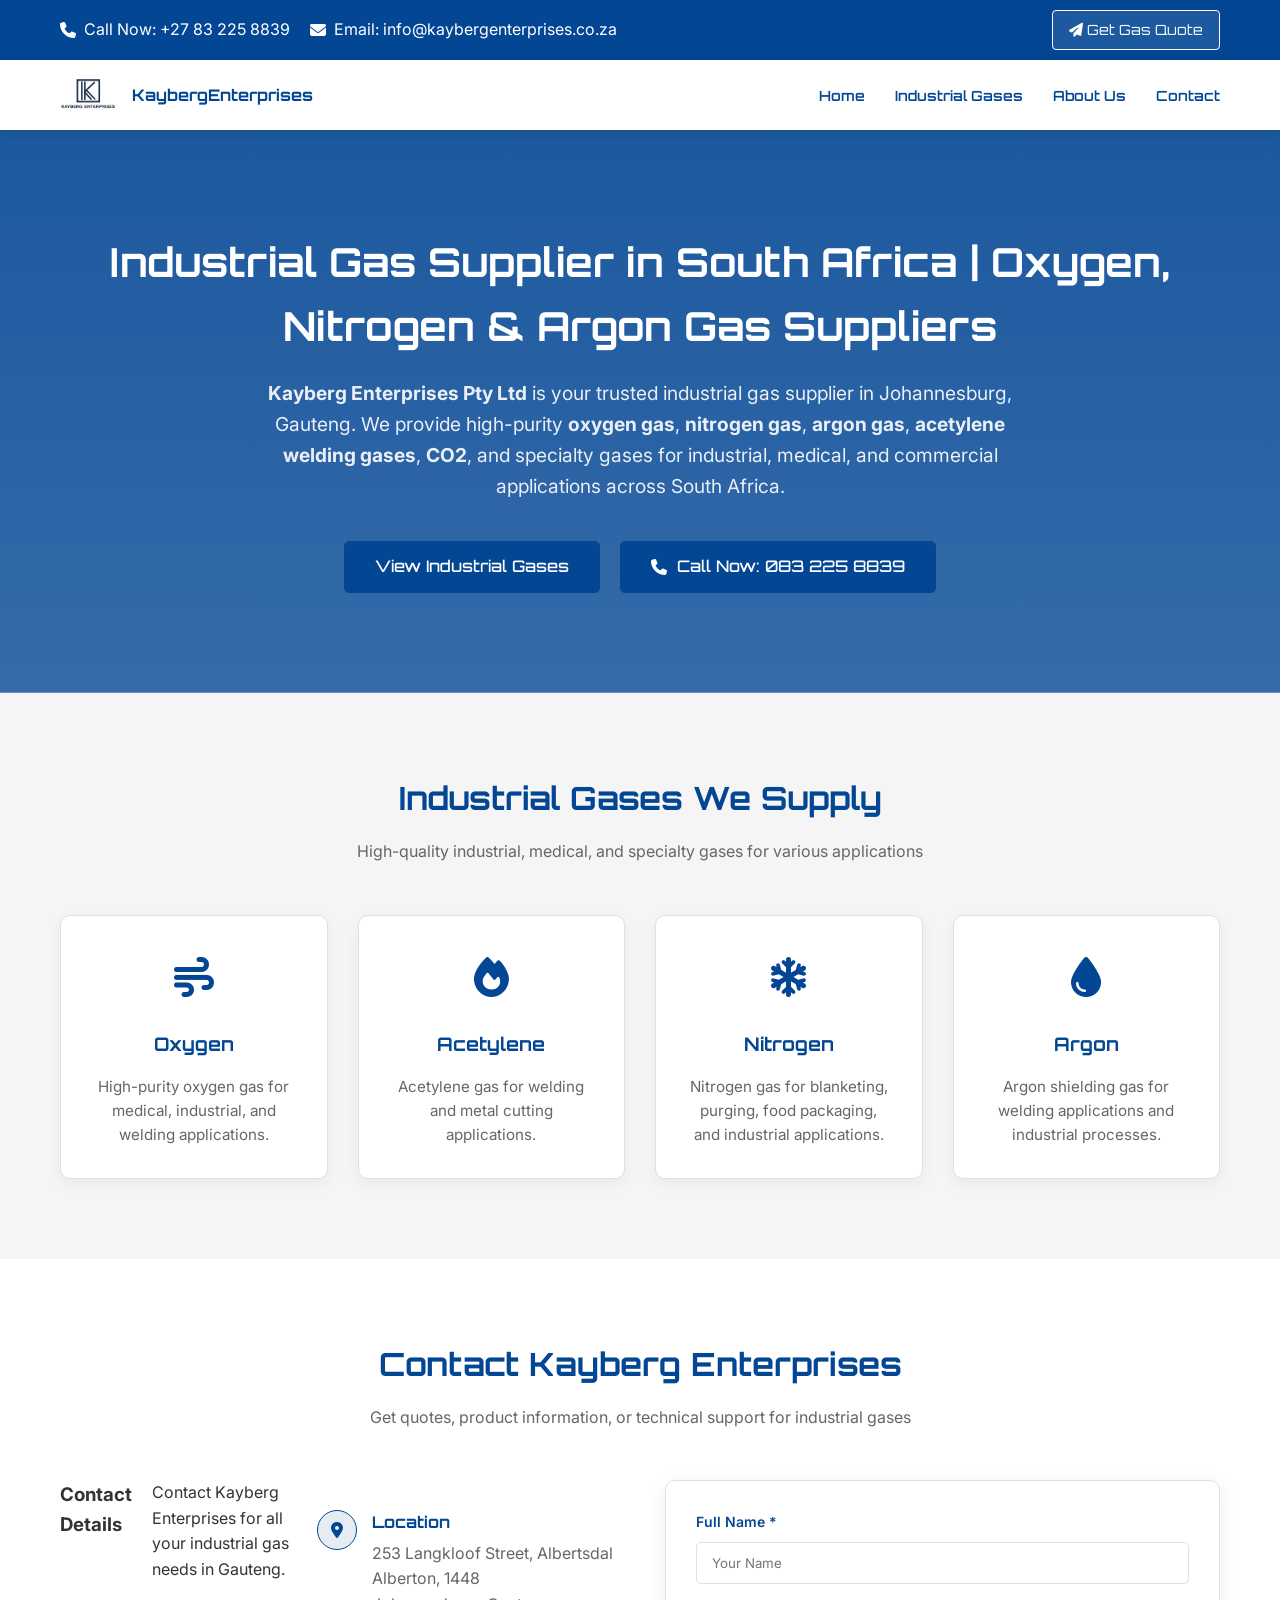
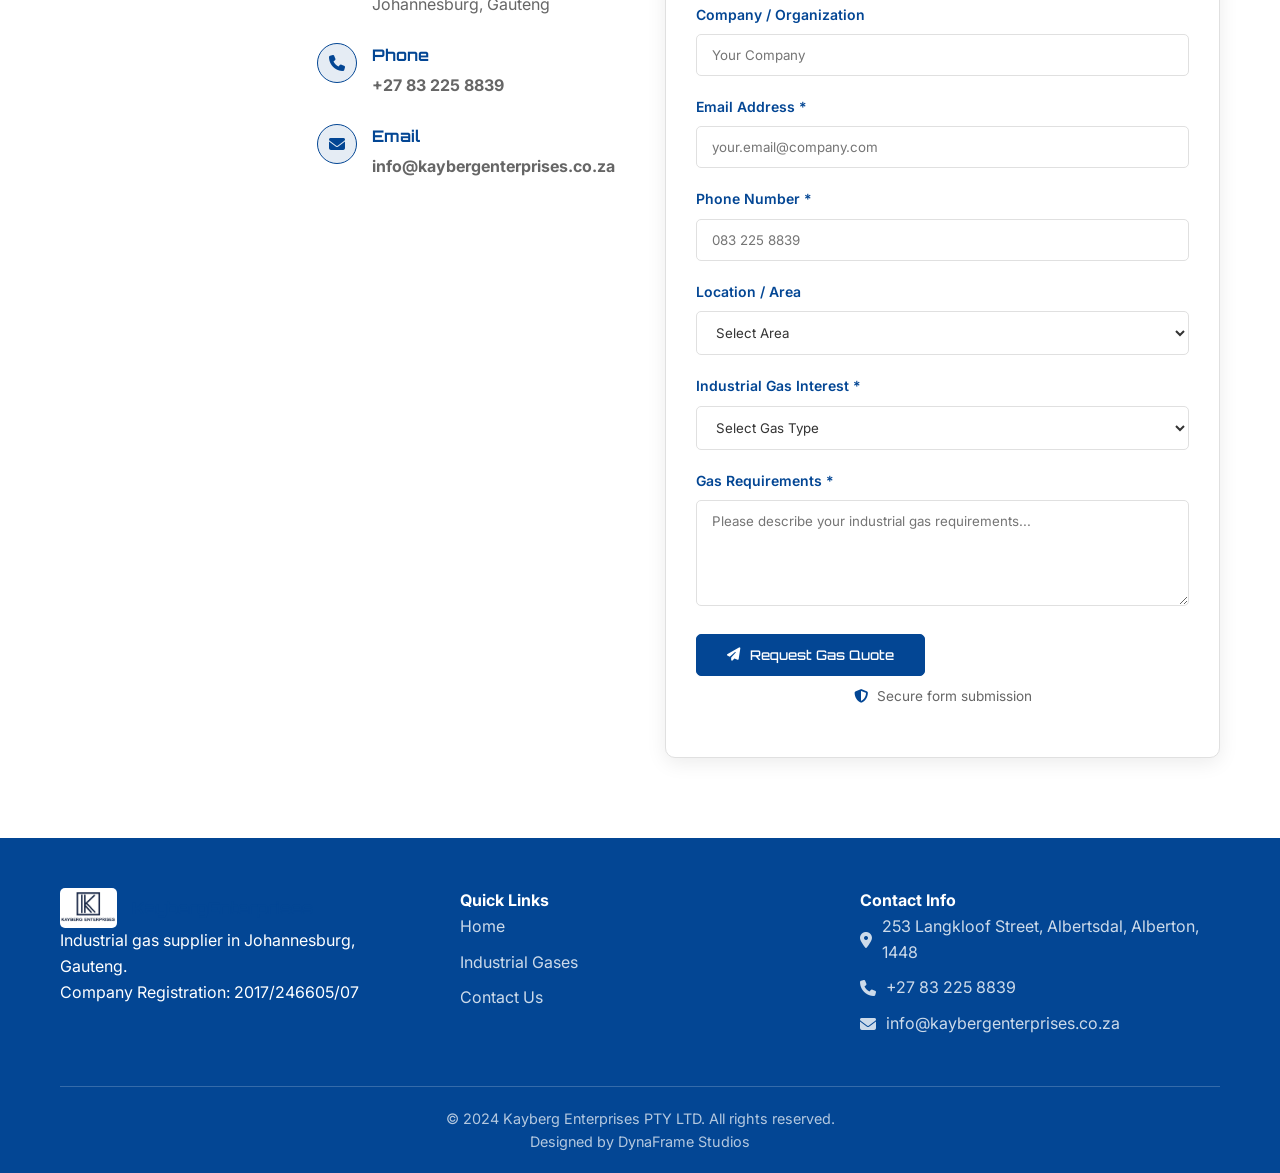
==== commit b53d3ed8: "update" ====
--- a/index.html
+++ b/index.html
@@ -1,43 +1,229 @@
 <!DOCTYPE html>
 <html lang="en-ZA">
 <head>
-    <meta charset="UTF-8">
-    <meta name="viewport" content="width=device-width, initial-scale=1.0">
-    <title>Kayberg Enterprises Pty Ltd | Industrial Gas Supplier Johannesburg</title>
-    
-    <!-- SEO -->
-    <meta name="description" content="Kayberg Enterprises - Industrial gas supplier in Johannesburg. Oxygen, nitrogen, argon, acetylene, CO2, welding gases. Call 083 225 8839">
-    
-    <!-- Styles & Fonts -->
-    <link href="https://fonts.googleapis.com/css2?family=Orbitron:wght@400;500;600;700;800&family=Inter:wght@300;400;500;600;700&display=swap" rel="stylesheet">
-    <link rel="stylesheet" href="https://cdnjs.cloudflare.com/ajax/libs/font-awesome/6.4.0/css/all.min.css">
-    <link rel="stylesheet" href="styles.css">
-    
-    <!-- Favicon -->
-    <link rel="icon" type="image/x-icon" href="images/logo.jpeg">
-    
-    <style>
-        /* Inline critical CSS */
-        :root {
-            --neon-blue: #00ffff;
-            --dark-bg: #0a0a16;
-            --darker-bg: #050510;
+  <meta charset="UTF-8">
+  <meta name="viewport" content="width=device-width, initial-scale=1.0">
+  <title>Kayberg Enterprises Pty Ltd | Industrial Gas Supplier Johannesburg | Oxygen, Nitrogen, Argon Suppliers South Africa</title>
+   <!-- Add this to your <head> section RIGHT NOW -->
+<meta name="googlebot" content="index, follow, max-snippet:-1, max-image-preview:large">
+<meta name="bingbot" content="index, follow">
+<meta name="slurp" content="index, follow">
+<meta http-equiv="Cache-Control" content="no-cache, no-store, must-revalidate">
+<meta http-equiv="Pragma" content="no-cache">
+<meta http-equiv="Expires" content="0">
+  
+  <!-- COMPREHENSIVE META DESCRIPTION WITH KEYWORDS -->
+  <meta name="description" content="Kayberg Enterprises Pty Ltd - Your trusted industrial gas supplier in Johannesburg, Gauteng. We supply high-purity oxygen, nitrogen, argon, acetylene, CO2, welding gases & specialty gases. Delivery across South Africa. Call +27 83 225 8839.">
+  
+  <!-- EXPANDED KEYWORDS - Long tail & local -->
+  <meta name="keywords" content="Kayberg Enterprises, Kayberg Enterprises industrial gases, industrial gas supplier Johannesburg, gas suppliers Gauteng, oxygen gas South Africa, nitrogen suppliers South Africa, argon gas Johannesburg, welding gases Gauteng, acetylene suppliers, CO2 gas South Africa, medical gases Johannesburg, industrial gas company South Africa, gas cylinder suppliers, gas delivery Johannesburg, compressed air systems, specialty gas mixtures, industrial gas solutions, cryogenic gases, gas equipment rental, gas refill Johannesburg">
+  
+  <!-- CANONICAL URL - Update with your actual domain -->
+  <link rel="canonical" href="https://www.kaybergenterprises.co.za">
+  
+  <!-- AUTHOR & COPYRIGHT -->
+  <meta name="author" content="Kayberg Enterprises Pty Ltd">
+  <meta name="copyright" content="Kayberg Enterprises Pty Ltd">
+  
+  <!-- GEO TARGETING -->
+  <meta name="geo.region" content="ZA-GT">
+  <meta name="geo.placename" content="Johannesburg, Gauteng">
+  <meta name="geo.position" content="-26.2041;28.0473">
+  <meta name="ICBM" content="-26.2041, 28.0473">
+  
+  <!-- ROBOTS DIRECTIVES -->
+  <meta name="robots" content="index, follow, max-image-preview:large, max-snippet:-1, max-video-preview:-1">
+  
+  <!-- LANGUAGE -->
+  <meta name="language" content="English">
+  <meta name="content-language" content="en-ZA">
+  
+  <!-- STRUCTURED DATA - ENHANCED -->
+  <script type="application/ld+json">
+  {
+    "@context": "https://schema.org",
+    "@graph": [
+      {
+        "@type": "IndustrialGasSupplier",
+        "@id": "https://www.kaybergenterprises.co.za/#organization",
+        "name": "Kayberg Enterprises Pty Ltd",
+        "description": "Industrial gas supplier in Johannesburg, South Africa providing oxygen, nitrogen, argon, acetylene, CO2, welding gases, and specialty gases for industrial, medical, and commercial applications.",
+        "url": "https://www.kaybergenterprises.co.za",
+        "logo": "https://www.kaybergenterprises.co.za/images/logo.jpeg",
+        "telephone": "+27832258839",
+        "email": "info@kaybergenterprises.com",
+        "address": {
+          "@type": "PostalAddress",
+          "streetAddress": "253 Langkloof Street, Albertsdal",
+          "addressLocality": "Alberton",
+          "addressRegion": "Gauteng",
+          "postalCode": "1448",
+          "addressCountry": "ZA"
+        },
+        "geo": {
+          "@type": "GeoCoordinates",
+          "latitude": "-26.2041",
+          "longitude": "28.0473"
+        },
+        "openingHours": "Mo-Fr 08:00-18:00, Sa 09:00-14:00",
+        "priceRange": "$$",
+        "sameAs": [
+          "https://www.facebook.com/kaybergenterprises",
+          "https://www.linkedin.com/company/kayberg-enterprises"
+        ],
+        "areaServed": {
+          "@type": "GeoCircle",
+          "geoMidpoint": {
+            "@type": "GeoCoordinates",
+            "latitude": "-26.2041",
+            "longitude": "28.0473"
+          },
+          "geoRadius": "200000"
         }
-        
-        body {
-            font-family: 'Inter', sans-serif;
-            background: var(--dark-bg);
-            color: white;
-            margin: 0;
-            line-height: 1.6;
+      },
+      {
+        "@type": "WebSite",
+        "@id": "https://www.kaybergenterprises.co.za/#website",
+        "url": "https://www.kaybergenterprises.co.za",
+        "name": "Kayberg Enterprises - Industrial Gas Supplier",
+        "description": "Industrial gas supplier in Johannesburg, Gauteng providing oxygen, nitrogen, argon and welding gases across South Africa",
+        "publisher": {
+          "@id": "https://www.kaybergenterprises.co.za/#organization"
+        },
+        "inLanguage": "en-ZA"
+      },
+      {
+        "@type": "LocalBusiness",
+        "name": "Kayberg Enterprises Pty Ltd",
+        "image": "https://www.kaybergenterprises.co.za/images/logo.jpeg",
+        "@id": "https://www.kaybergenterprises.co.za",
+        "url": "https://www.kaybergenterprises.co.za",
+        "telephone": "+27832258839",
+        "address": {
+          "@type": "PostalAddress",
+          "streetAddress": "253 Langkloof Street, Albertsdal",
+          "addressLocality": "Alberton",
+          "addressRegion": "Gauteng",
+          "postalCode": "1448",
+          "addressCountry": "ZA"
+        },
+        "geo": {
+          "@type": "GeoCoordinates",
+          "latitude": -26.2041,
+          "longitude": 28.0473
+        },
+        "openingHoursSpecification": {
+          "@type": "OpeningHoursSpecification",
+          "dayOfWeek": [
+            "Monday",
+            "Tuesday",
+            "Wednesday",
+            "Thursday",
+            "Friday"
+          ],
+          "opens": "08:00",
+          "closes": "18:00"
         }
-        
-        .container {
-            max-width: 1200px;
-            margin: 0 auto;
-            padding: 0 20px;
+      }
+    ]
+  }
+  </script>
+  
+  <!-- ADDITIONAL SCHEMA FOR PRODUCTS -->
+  <script type="application/ld+json">
+  {
+    "@context": "https://schema.org",
+    "@type": "ItemList",
+    "itemListElement": [
+      {
+        "@type": "ListItem",
+        "position": 1,
+        "item": {
+          "@type": "Product",
+          "name": "Oxygen Gas",
+          "description": "High-purity oxygen gas for medical, industrial and welding applications in Johannesburg, Gauteng",
+          "sku": "OXY-IND"
         }
-    </style>
+      },
+      {
+        "@type": "ListItem",
+        "position": 2,
+        "item": {
+          "@type": "Product",
+          "name": "Nitrogen Gas",
+          "description": "Industrial nitrogen gas for blanketing, purging and food packaging in South Africa",
+          "sku": "NIT-IND"
+        }
+      },
+      {
+        "@type": "ListItem",
+        "position": 3,
+        "item": {
+          "@type": "Product",
+          "name": "Argon Gas",
+          "description": "Argon shielding gas for welding applications and industrial processes in Gauteng",
+          "sku": "ARG-WELD"
+        }
+      },
+      {
+        "@type": "ListItem",
+        "position": 4,
+        "item": {
+          "@type": "Product",
+          "name": "Acetylene Gas",
+          "description": "Acetylene welding and cutting gas for metal fabrication in Johannesburg",
+          "sku": "ACE-WELD"
+        }
+      }
+    ]
+  }
+  </script>
+  
+  <!-- OPEN GRAPH / SOCIAL META -->
+  <meta property="og:title" content="Kayberg Enterprises | Industrial Gas Supplier Johannesburg, Gauteng">
+  <meta property="og:description" content="Industrial gas supplier in Johannesburg: Oxygen, Nitrogen, Argon, Acetylene, CO2 & welding gases. Delivery across Gauteng & South Africa. +27 83 225 8839">
+  <meta property="og:image" content="https://www.kaybergenterprises.co.za/images/og-image.jpg">
+  <meta property="og:image:width" content="1200">
+  <meta property="og:image:height" content="630">
+  <meta property="og:url" content="https://www.kaybergenterprises.co.za">
+  <meta property="og:type" content="website">
+  <meta property="og:locale" content="en_ZA">
+  <meta property="og:site_name" content="Kayberg Enterprises Pty Ltd">
+  
+  <!-- TWITTER CARD -->
+  <meta name="twitter:card" content="summary_large_image">
+  <meta name="twitter:title" content="Kayberg Enterprises | Industrial Gas Supplier Johannesburg">
+  <meta name="twitter:description" content="Oxygen, Nitrogen, Argon & welding gases supplier in Gauteng, South Africa">
+  <meta name="twitter:image" content="https://www.kaybergenterprises.co.za/images/twitter-image.jpg">
+  
+  <!-- FAVICONS -->
+  <link rel="icon" type="image/x-icon" href="images/logo.jpeg">
+  <link rel="icon" type="image/png" sizes="32x32" href="images/favicon-32x32.png">
+  <link rel="icon" type="image/png" sizes="16x16" href="images/favicon-16x16.png">
+  <link rel="apple-touch-icon" sizes="180x180" href="images/apple-touch-icon.png">
+  <link rel="manifest" href="site.webmanifest">
+  <meta name="msapplication-TileColor" content="#da532c">
+  <meta name="theme-color" content="#ffffff">
+  
+  <!-- FONTS & STYLES -->
+  <link rel="stylesheet" href="styles.css">
+  <link rel="preconnect" href="https://fonts.googleapis.com">
+  <link rel="preconnect" href="https://fonts.gstatic.com" crossorigin>
+  <link href="https://fonts.googleapis.com/css2?family=Orbitron:wght@400;500;600;700;800&family=Inter:wght@300;400;500;600;700&display=swap" rel="stylesheet">
+  <link rel="stylesheet" href="https://cdnjs.cloudflare.com/ajax/libs/font-awesome/6.4.0/css/all.min.css">
+  
+  <!-- SEO Meta Tags -->
+  <meta name="description" content="Kayberg Enterprises Pty Ltd - Your trusted industrial gas supplier in Johannesburg, Gauteng. We supply high-purity oxygen, nitrogen, argon, acetylene, CO2, welding gases & specialty gases. Delivery across South Africa. Call +27 83 225 8839.">
+  <meta name="keywords" content="Kayberg Enterprises, industrial gas supplier Johannesburg, oxygen gas South Africa, nitrogen suppliers, argon gas, welding gases Gauteng">
+  <link rel="canonical" href="https://www.kaybergenterprises.co.za">
+  
+  <!-- Fonts & Icons -->
+  <link href="https://fonts.googleapis.com/css2?family=Orbitron:wght@400;500;600;700;800&family=Inter:wght@300;400;500;600;700&display=swap" rel="stylesheet">
+  <link rel="stylesheet" href="https://cdnjs.cloudflare.com/ajax/libs/font-awesome/6.4.0/css/all.min.css">
+  <link rel="stylesheet" href="styles.css">
+  
+  <!-- Favicon -->
+  <link rel="icon" type="image/x-icon" href="images/logo.jpeg">
 </head>
 <body>
 
@@ -48,15 +234,16 @@
                 <div class="contact-info">
                     <a href="tel:+27832258839">
                         <i class="fas fa-phone"></i>
-                        <span>Call: 083 225 8839</span>
+                        <span>Call Now: +27 83 225 8839</span>
                     </a>
                     <a href="mailto:info@kaybergenterprises.co.za">
                         <i class="fas fa-envelope"></i>
-                        <span>info@kaybergenterprises.co.za</span>
+                        <span>Email: info@kaybergenterprises.co.za</span>
                     </a>
                 </div>
                 <a href="#contact" class="top-contact-btn">
-                    <i class="fas fa-quote-right"></i> Get Quote
+                    <i class="fas fa-paper-plane"></i>
+                    Get Gas Quote
                 </a>
             </div>
         </div>
@@ -66,32 +253,33 @@
     <nav class="navbar">
         <div class="container">
             <div class="nav-content">
-                <a href="/" class="logo">
-                    <img src="images/logo.jpeg" alt="Kayberg Enterprises" height="40">
-                    <span class="logo-text">Kayberg<span>Enterprises</span></span>
+                <a href="#" class="logo-link">
+                    <img src="images/logo.jpeg" alt="Kayberg Enterprises Logo">
+                    <div class="logo-text">
+                        <strong>Kayberg<span>Enterprises</span></strong>
+                    </div>
                 </a>
-                <div class="nav-menu">
-                    <a href="#home">Home</a>
-                    <a href="#products">Gases</a>
-                    <a href="#about">About</a>
-                    <a href="#contact">Contact</a>
-                </div>
+                <ul class="nav-links">
+                    <li><a href="#home">Home</a></li>
+                    <li><a href="#products">Industrial Gases</a></li>
+                    <li><a href="#about">About Us</a></li>
+                    <li><a href="#contact">Contact</a></li>
+                </ul>
             </div>
         </div>
     </nav>
 
     <!-- Hero Section -->
-    <section id="home" class="hero">
+    <section class="hero" id="home">
         <div class="container">
             <div class="hero-content">
-                <h1>Industrial Gas Supplier<br><span class="highlight">Johannesburg, Gauteng</span></h1>
-                <p class="subtitle">Kayberg Enterprises supplies high-purity industrial gases including oxygen, nitrogen, argon, acetylene, CO2 and specialty gases across South Africa.</p>
-                <div class="cta-buttons">
-                    <a href="#products" class="btn btn-primary">
-                        <i class="fas fa-wind"></i> View Gases
-                    </a>
-                    <a href="tel:+27832258839" class="btn btn-secondary">
-                        <i class="fas fa-phone"></i> Call Now
+                <h1>Industrial Gas Supplier in South Africa | Oxygen, Nitrogen & Argon Gas Suppliers</h1>
+                <p class="hero-subtitle"><strong>Kayberg Enterprises Pty Ltd</strong> is your trusted industrial gas supplier in Johannesburg, Gauteng. We provide high-purity <strong>oxygen gas</strong>, <strong>nitrogen gas</strong>, <strong>argon gas</strong>, <strong>acetylene welding gases</strong>, <strong>CO2</strong>, and specialty gases for industrial, medical, and commercial applications across South Africa.</p>
+                
+                <div class="hero-buttons">
+                    <a href="#products" class="btn btn-primary">View Industrial Gases</a>
+                    <a href="tel:+27832258839" class="btn btn-primary">
+                        <i class="fas fa-phone"></i> Call Now: 083 225 8839
                     </a>
                 </div>
             </div>
@@ -99,18 +287,21 @@
     </section>
 
     <!-- Products Section -->
-    <section id="products" class="products">
+    <section class="products-section" id="products">
         <div class="container">
-            <h2 class="section-title">Industrial Gases We Supply</h2>
-            <p class="section-subtitle">High-quality gases for manufacturing, healthcare, welding, and research applications</p>
+            <div class="section-header">
+                <h2>Industrial Gases We Supply</h2>
+                <p>High-quality industrial, medical, and specialty gases for various applications</p>
+            </div>
             
             <div class="products-grid">
+                <!-- Product Cards -->
                 <div class="product-card">
                     <div class="product-icon">
                         <i class="fas fa-wind"></i>
                     </div>
                     <h3>Oxygen</h3>
-                    <p>Medical & industrial oxygen gas in cylinders and bulk supply.</p>
+                    <p>High-purity oxygen gas for medical, industrial, and welding applications.</p>
                 </div>
                 
                 <div class="product-card">
@@ -118,7 +309,7 @@
                         <i class="fas fa-fire"></i>
                     </div>
                     <h3>Acetylene</h3>
-                    <p>Welding and cutting gas for metal fabrication.</p>
+                    <p>Acetylene gas for welding and metal cutting applications.</p>
                 </div>
                 
                 <div class="product-card">
@@ -126,7 +317,7 @@
                         <i class="fas fa-snowflake"></i>
                     </div>
                     <h3>Nitrogen</h3>
-                    <p>Industrial nitrogen for food packaging and inerting.</p>
+                    <p>Nitrogen gas for blanketing, purging, food packaging, and industrial applications.</p>
                 </div>
                 
                 <div class="product-card">
@@ -134,203 +325,165 @@
                         <i class="fas fa-tint"></i>
                     </div>
                     <h3>Argon</h3>
-                    <p>Shielding gas for welding and industrial processes.</p>
+                    <p>Argon shielding gas for welding applications and industrial processes.</p>
                 </div>
             </div>
         </div>
     </section>
 
     <!-- Contact Section -->
-    <section id="contact" class="contact">
+    <section class="contact-section" id="contact">
         <div class="container">
-            <h2 class="section-title">Contact Kayberg Enterprises</h2>
-            <p class="section-subtitle">Get quotes or technical support for industrial gases</p>
+            <div class="section-header">
+                <h2>Contact Kayberg Enterprises</h2>
+                <p>Get quotes, product information, or technical support for industrial gases</p>
+            </div>
             
-            <div class="contact-wrapper">
-                <!-- Contact Info -->
+            <div class="contact-content">
                 <div class="contact-info">
-                    <h3><i class="fas fa-info-circle"></i> Contact Details</h3>
-                    <div class="contact-detail">
-                        <i class="fas fa-map-marker-alt"></i>
-                        <div>
-                            <h4>Location</h4>
-                            <p>253 Langkloof Street, Albertsdal<br>Alberton, 1448<br>Johannesburg, Gauteng</p>
+                    <h3>Contact Details</h3>
+                    <p>Contact Kayberg Enterprises for all your industrial gas needs in Gauteng.</p>
+                    
+                    <div class="contact-details">
+                        <div class="contact-item">
+                            <div class="contact-icon">
+                                <i class="fas fa-map-marker-alt"></i>
+                            </div>
+                            <div>
+                                <h4>Location</h4>
+                                <p>253 Langkloof Street, Albertsdal<br>Alberton, 1448<br>Johannesburg, Gauteng</p>
+                            </div>
+                        </div>
+                        
+                        <div class="contact-item">
+                            <div class="contact-icon">
+                                <i class="fas fa-phone"></i>
+                            </div>
+                            <div>
+                                <h4>Phone</h4>
+                                <p><strong>+27 83 225 8839</strong></p>
+                            </div>
+                        </div>
+                        
+                        <div class="contact-item">
+                            <div class="contact-icon">
+                                <i class="fas fa-envelope"></i>
+                            </div>
+                            <div>
+                                <h4>Email</h4>
+                                <p><strong>info@kaybergenterprises.co.za</strong></p>
+                            </div>
                         </div>
                     </div>
-                    
-                    <div class="contact-detail">
-                        <i class="fas fa-phone"></i>
-                        <div>
-                            <h4>Phone</h4>
-                            <p><strong>083 225 8839</strong></p>
-                        </div>
-                    </div>
-                    
-                    <div class="contact-detail">
-                        <i class="fas fa-envelope"></i>
-                        <div>
-                            <h4>Email</h4>
-                            <p><strong>info@kaybergenterprises.co.za</strong></p>
-                        </div>
-                    </div>
-                    
-                    <div class="business-hours">
-                        <h4><i class="fas fa-clock"></i> Business Hours</h4>
-                        <p>Mon-Fri: 8:00 AM - 6:00 PM</p>
-                        <p>Sat: 9:00 AM - 2:00 PM</p>
-                        <p>Sun: Closed</p>
-                    </div>
-                </div>
-                
-<!-- Contact Section - ORIGINAL STYLING -->
-<section class="contact-section" id="contact">
-    <div class="container">
-        <div class="section-header">
-            <h2>Contact Kayberg Enterprises</h2>
-            <p>Get quotes, product information, or technical support for industrial gases</p>
+                </div>
+                
+                <!-- WORKING CONTACT FORM (NO JAVASCRIPT) -->
+                <div class="contact-form">
+                    <form action="https://formsubmit.co/info@kaybergenterprises.co.za" method="POST">
+                        <!-- FormSubmit Configuration -->
+                        <input type="hidden" name="_subject" value="Industrial Gas Enquiry - Kayberg Enterprises">
+                        <input type="hidden" name="_template" value="table">
+                        <input type="hidden" name="_captcha" value="false">
+                        <input type="hidden" name="_next" value="https://kaybergenterprises.co.za/thank-you.html">
+                        
+                        <div class="form-group">
+                            <label for="name">Full Name *</label>
+                            <input type="text" id="name" name="name" required placeholder="Your Name">
+                        </div>
+                        
+                        <div class="form-group">
+                            <label for="company">Company / Organization</label>
+                            <input type="text" id="company" name="company" placeholder="Your Company">
+                        </div>
+                        
+                        <div class="form-group">
+                            <label for="email">Email Address *</label>
+                            <input type="email" id="email" name="email" required placeholder="your.email@company.com">
+                        </div>
+                        
+                        <div class="form-group">
+                            <label for="phone">Phone Number *</label>
+                            <input type="tel" id="phone" name="phone" required placeholder="083 225 8839">
+                        </div>
+                        
+                        <div class="form-group">
+                            <label for="location">Location / Area</label>
+                            <select id="location" name="location">
+                                <option value="">Select Area</option>
+                                <option value="johannesburg">Johannesburg</option>
+                                <option value="alberton">Alberton</option>
+                                <option value="sandton">Sandton</option>
+                                <option value="pretoria">Pretoria</option>
+                                <option value="gauteng">Other Gauteng</option>
+                                <option value="other-sa">Other South Africa</option>
+                            </select>
+                        </div>
+                        
+                        <div class="form-group">
+                            <label for="productInterest">Industrial Gas Interest *</label>
+                            <select id="productInterest" name="productInterest" required>
+                                <option value="">Select Gas Type</option>
+                                <option value="oxygen">Oxygen Gas</option>
+                                <option value="nitrogen">Nitrogen Gas</option>
+                                <option value="argon">Argon Gas</option>
+                                <option value="acetylene">Acetylene Welding Gas</option>
+                                <option value="co2">Carbon Dioxide (CO2)</option>
+                                <option value="helium">Helium Gas</option>
+                                <option value="welding-mixtures">Welding Gas Mixtures</option>
+                                <option value="specialty">Specialty Gases</option>
+                                <option value="medical">Medical Gases</option>
+                                <option value="multiple">Multiple Gas Types</option>
+                            </select>
+                        </div>
+                        
+                        <div class="form-group">
+                            <label for="message">Gas Requirements *</label>
+                            <textarea id="message" name="message" rows="5" required placeholder="Please describe your industrial gas requirements..."></textarea>
+                        </div>
+                        
+                        <div class="form-group">
+                            <button type="submit" class="btn btn-primary">
+                                <i class="fas fa-paper-plane"></i> Request Gas Quote
+                            </button>
+                            <p class="form-note">
+                                <i class="fas fa-shield-alt"></i> Secure form submission
+                            </p>
+                        </div>
+                    </form>
+                </div>
+            </div>
         </div>
-        
-        <div class="contact-content">
-            <!-- Left: Contact Info -->
-            <div class="contact-info">
-                <h3>Contact Details</h3>
-                <p>Contact Kayberg Enterprises for all your industrial gas needs in Gauteng. We provide oxygen, nitrogen, argon, acetylene, CO2, and welding gases.</p>
-                
-                <div class="contact-details">
-                    <div class="contact-item">
-                        <div class="contact-icon">
-                            <i class="fas fa-map-marker-alt"></i>
-                        </div>
-                        <div>
-                            <h4>Location</h4>
-                            <p>253 Langkloof Street, Albertsdal<br>Alberton, 1448<br>Johannesburg, Gauteng</p>
-                        </div>
-                    </div>
-                    
-                    <div class="contact-item">
-                        <div class="contact-icon">
-                            <i class="fas fa-phone"></i>
-                        </div>
-                        <div>
-                            <h4>Phone</h4>
-                            <p><strong>+27 83 225 8839</strong></p>
-                        </div>
-                    </div>
-                    
-                    <div class="contact-item">
-                        <div class="contact-icon">
-                            <i class="fas fa-envelope"></i>
-                        </div>
-                        <div>
-                            <h4>Email</h4>
-                            <p><strong>info@kaybergenterprises.co.za</strong></p>
-                        </div>
-                    </div>
-                </div>
-            </div>
-            
-            <!-- Right: Contact Form - ORIGINAL LAYOUT -->
-            <div class="contact-form">
-                <form action="https://formsubmit.co/info@kaybergenterprises.co.za" method="POST">
-                    <!-- FormSubmit Configuration -->
-                    <input type="hidden" name="_subject" value="Industrial Gas Enquiry - Kayberg Enterprises">
-                    <input type="hidden" name="_template" value="table">
-                    <input type="hidden" name="_captcha" value="false">
-                    <input type="hidden" name="_next" value="https://kaybergenterprises.co.za/thank-you.html">
-                    
-                    <div class="form-group">
-                        <label for="name">Full Name *</label>
-                        <input type="text" id="name" name="name" required placeholder="Your Name">
-                    </div>
-                    
-                    <div class="form-group">
-                        <label for="company">Company / Organization</label>
-                        <input type="text" id="company" name="company" placeholder="Your Company">
-                    </div>
-                    
-                    <div class="form-group">
-                        <label for="email">Email Address *</label>
-                        <input type="email" id="email" name="email" required placeholder="your.email@company.com">
-                    </div>
-                    
-                    <div class="form-group">
-                        <label for="phone">Phone Number *</label>
-                        <input type="tel" id="phone" name="phone" required placeholder="083 225 8839">
-                    </div>
-                    
-                    <div class="form-group">
-                        <label for="location">Location / Area</label>
-                        <select id="location" name="location">
-                            <option value="">Select Area</option>
-                            <option value="johannesburg">Johannesburg</option>
-                            <option value="alberton">Alberton</option>
-                            <option value="sandton">Sandton</option>
-                            <option value="pretoria">Pretoria</option>
-                            <option value="gauteng">Other Gauteng</option>
-                            <option value="other-sa">Other South Africa</option>
-                        </select>
-                    </div>
-                    
-                    <div class="form-group">
-                        <label for="productInterest">Industrial Gas Interest *</label>
-                        <select id="productInterest" name="productInterest" required>
-                            <option value="">Select Gas Type</option>
-                            <option value="oxygen">Oxygen Gas</option>
-                            <option value="nitrogen">Nitrogen Gas</option>
-                            <option value="argon">Argon Gas</option>
-                            <option value="acetylene">Acetylene Welding Gas</option>
-                            <option value="co2">Carbon Dioxide (CO2)</option>
-                            <option value="helium">Helium Gas</option>
-                            <option value="welding-mixtures">Welding Gas Mixtures</option>
-                            <option value="specialty">Specialty Gases</option>
-                            <option value="medical">Medical Gases</option>
-                            <option value="multiple">Multiple Gas Types</option>
-                        </select>
-                    </div>
-                    
-                    <div class="form-group">
-                        <label for="message">Gas Requirements *</label>
-                        <textarea id="message" name="message" rows="5" required 
-                                  placeholder="Please describe your industrial gas requirements, volume needed, and any specific applications..."></textarea>
-                    </div>
-                    
-                    <button type="submit" class="submit-btn">
-                        <i class="fas fa-paper-plane"></i> Request Gas Quote
-                    </button>
-                    
-                    <p class="form-note">
-                        <i class="fas fa-shield-alt"></i> Secure form submission
-                    </p>
-                </form>
-            </div>
-        </div>
-    </div>
-</section>                
+    </section>
+
     <!-- Footer -->
     <footer class="footer">
         <div class="container">
             <div class="footer-content">
-                <div class="footer-col">
-                    <div class="footer-logo">
-                        <img src="images/logo.jpeg" alt="Kayberg Enterprises" height="40">
-                        <h3>Kayberg Enterprises</h3>
-                    </div>
-                    <p>Industrial gas supplier serving Johannesburg and across South Africa.</p>
-                    <p>Registration: 2017/246605/07</p>
-                </div>
-                
-                <div class="footer-col">
-                    <h4>Contact</h4>
-                    <p><i class="fas fa-map-marker-alt"></i> Alberton, Johannesburg</p>
-                    <p><i class="fas fa-phone"></i> 083 225 8839</p>
+                <div class="footer-logo">
+                    <a href="#" class="logo-link">
+                        <img src="images/logo.jpeg" alt="Kayberg Enterprises Logo">
+                        <div class="logo-text">
+                            <strong>Kayberg<span>Enterprises</span></strong>
+                        </div>
+                    </a>
+                    <p>Industrial gas supplier in Johannesburg, Gauteng.</p>
+                    <p>Company Registration: 2017/246605/07</p>
+                </div>
+                
+                <div class="footer-links">
+                    <h4>Quick Links</h4>
+                    <ul>
+                        <li><a href="#home">Home</a></li>
+                        <li><a href="#products">Industrial Gases</a></li>
+                        <li><a href="#contact">Contact Us</a></li>
+                    </ul>
+                </div>
+                
+                <div class="footer-contact">
+                    <h4>Contact Info</h4>
+                    <p><i class="fas fa-map-marker-alt"></i> 253 Langkloof Street, Albertsdal, Alberton, 1448</p>
+                    <p><i class="fas fa-phone"></i> +27 83 225 8839</p>
                     <p><i class="fas fa-envelope"></i> info@kaybergenterprises.co.za</p>
-                </div>
-                
-                <div class="footer-col">
-                    <h4>Quick Links</h4>
-                    <a href="#home">Home</a>
-                    <a href="#products">Industrial Gases</a>
-                    <a href="#contact">Contact</a>
                 </div>
             </div>
             
@@ -341,7 +494,7 @@
         </div>
     </footer>
 
-    <!-- Simple Script -->
+    <!-- SIMPLE SCRIPT.JS (Only basic functionality) -->
     <script src="script.js"></script>
 </body>
 </html>
--- a/styles.css
+++ b/styles.css
@@ -1,50 +1,37 @@
-:root {
-    --navy-blue: #034694; /* Chelsea FC blue */
-    --gold: #DBA111;
-    --yellow: #FFD700;
-    --white: #FFFFFF;
-    --light-gray: #F5F7FA;
-    --medium-gray: #E8ECF1;
-    --dark-gray: #333333;
-    --transition: all 0.3s ease;
-}
-
+/* Reset & Base */
 * {
     margin: 0;
     padding: 0;
     box-sizing: border-box;
 }
 
-html {
-    scroll-behavior: smooth;
+:root {
+    --chelsea-blue: #034694; /* Chelsea FC Blue */
+    --light-blue: #6A7BA2;
+    --white: #FFFFFF;
+    --light-gray: #F5F5F5;
+    --medium-gray: #E0E0E0;
+    --dark-gray: #333333;
 }
 
 body {
     font-family: 'Inter', sans-serif;
+    background-color: var(--white);
+    color: var(--dark-gray);
     line-height: 1.6;
-    color: var(--dark-gray);
-    background-color: var(--light-gray);
-}
-
-h1, h2, h3, h4 {
-    font-family: 'Orbitron', sans-serif;
-    font-weight: 700;
-    color: var(--navy-blue);
 }
 
 .container {
-    width: 100%;
     max-width: 1200px;
     margin: 0 auto;
     padding: 0 20px;
 }
 
-/* Top Bar Styles */
+/* Top Bar */
 .top-bar {
-    background-color: var(--navy-blue);
-    color: var(--white);
+    background: var(--chelsea-blue);
     padding: 10px 0;
-    font-size: 0.9rem;
+    border-bottom: none;
 }
 
 .top-bar-content {
@@ -55,7 +42,7 @@
 
 .contact-info {
     display: flex;
-    gap: 30px;
+    gap: 20px;
 }
 
 .contact-info a {
@@ -64,67 +51,55 @@
     display: flex;
     align-items: center;
     gap: 8px;
-    transition: var(--transition);
-}
-
-.contact-info a:hover {
-    color: var(--yellow);
 }
 
 .top-contact-btn {
-    background-color: transparent;
-    color: var(--white);
-    border: 2px solid var(--white);
-    padding: 8px 20px;
+    background: rgba(255, 255, 255, 0.1);
+    border: 1px solid var(--white);
+    color: var(--white);
+    padding: 8px 16px;
     border-radius: 4px;
-    cursor: pointer;
-    font-weight: 600;
-    transition: var(--transition);
-    display: flex;
-    align-items: center;
-    gap: 8px;
-    font-family: 'Inter', sans-serif;
-    font-size: 0.9rem;
-}
-
-.top-contact-btn:hover {
-    background-color: var(--white);
-    color: var(--navy-blue);
-}
-
-/* Navigation Styles */
+    text-decoration: none;
+    font-family: 'Orbitron', sans-serif;
+    font-size: 14px;
+}
+
+/* Navigation */
 .navbar {
-    background-color: var(--white);
-    box-shadow: 0 4px 12px rgba(0, 0, 0, 0.05);
+    background: var(--white);
+    padding: 15px 0;
     position: sticky;
     top: 0;
-    z-index: 100;
+    z-index: 1000;
+    box-shadow: 0 2px 10px rgba(0, 0, 0, 0.1);
 }
 
 .nav-content {
     display: flex;
     justify-content: space-between;
     align-items: center;
-    padding: 15px 0;
-}
-
-.logo {
-    font-family: 'Orbitron', sans-serif;
-    font-size: 1.8rem;
-    font-weight: 800;
-    color: var(--navy-blue);
-    text-decoration: none;
-    display: flex;
-    align-items: center;
-    gap: 10px;
-}
-
-.logo span {
-    color: var(--gold);
-}
-
-.logo i {
-    font-size: 1.5rem;
+}
+
+.logo-link {
+    display: flex;
+    align-items: center;
+    gap: 15px;
+    text-decoration: none;
+    color: var(--chelsea-blue);
+}
+
+.logo-link img {
+    height: 40px;
+    border-radius: 5px;
+}
+
+.logo-text {
+    font-family: 'Orbitron', sans-serif;
+    font-weight: 700;
+}
+
+.logo-text span {
+    color: var(--chelsea-blue);
 }
 
 .nav-links {
@@ -134,100 +109,40 @@
 }
 
 .nav-links a {
-    text-decoration: none;
-    color: var(--navy-blue);
+    color: var(--chelsea-blue);
+    text-decoration: none;
+    font-family: 'Orbitron', sans-serif;
+    font-size: 14px;
+    transition: color 0.3s;
     font-weight: 600;
-    font-size: 1rem;
-    padding: 5px 0;
-    position: relative;
-    transition: var(--transition);
 }
 
 .nav-links a:hover {
-    color: var(--gold);
-}
-
-.nav-links a::after {
-    content: '';
-    position: absolute;
-    width: 0;
-    height: 3px;
-    background-color: var(--gold);
-    bottom: 0;
-    left: 0;
-    transition: var(--transition);
-}
-
-.nav-links a:hover::after {
-    width: 100%;
-}
-
-/* Button Styles */
-.btn {
-    display: inline-block;
-    padding: 12px 28px;
-    border-radius: 4px;
-    text-decoration: none;
-    font-weight: 600;
-    font-size: 1rem;
-    cursor: pointer;
-    transition: var(--transition);
-    border: none;
-    font-family: 'Inter', sans-serif;
-}
-
-.btn-primary {
-    background-color: var(--navy-blue);
-    color: var(--white);
-    border: 2px solid var(--navy-blue);
-}
-
-.btn-primary:hover {
-    background-color: transparent;
-    color: var(--navy-blue);
-}
-
-.btn-secondary {
-    background-color: transparent;
-    color: var(--navy-blue);
-    border: 2px solid var(--navy-blue);
-}
-
-.btn-secondary:hover {
-    background-color: var(--navy-blue);
-    color: var(--white);
+    color: var(--light-blue);
 }
 
 /* Hero Section */
 .hero {
-    background: linear-gradient(rgba(3, 70, 148, 0.9), rgba(3, 70, 148, 0.8)), url('https://images.unsplash.com/photo-1581094794329-c8112a89af12?ixlib=rb-4.0.3&auto=format&fit=crop&w=1200&q=80');
+    padding: 100px 0;
+    text-align: center;
+    background: linear-gradient(rgba(3, 70, 148, 0.9), rgba(3, 70, 148, 0.8)), url('your-background-image.jpg');
     background-size: cover;
     background-position: center;
     color: var(--white);
-    padding: 120px 0;
-    text-align: center;
-}
-
-.hero-content {
-    max-width: 800px;
-    margin: 0 auto;
 }
 
 .hero h1 {
-    font-size: 3.5rem;
+    font-family: 'Orbitron', sans-serif;
+    font-size: 2.5rem;
     margin-bottom: 20px;
     color: var(--white);
-    text-transform: uppercase;
-    letter-spacing: 1px;
 }
 
 .hero-subtitle {
     font-size: 1.2rem;
-    margin-bottom: 40px;
-    opacity: 0.9;
-    max-width: 700px;
-    margin-left: auto;
-    margin-right: auto;
+    max-width: 800px;
+    margin: 0 auto 40px;
+    color: rgba(255, 255, 255, 0.9);
 }
 
 .hero-buttons {
@@ -237,855 +152,252 @@
     flex-wrap: wrap;
 }
 
-/* Section Header */
+/* Buttons */
+.btn {
+    padding: 12px 30px;
+    border-radius: 5px;
+    text-decoration: none;
+    font-family: 'Orbitron', sans-serif;
+    font-weight: 500;
+    display: inline-flex;
+    align-items: center;
+    gap: 10px;
+    transition: all 0.3s;
+}
+
+.btn-primary {
+    background: var(--chelsea-blue);
+    color: var(--white);
+    border: 1px solid var(--chelsea-blue);
+}
+
+.btn-primary:hover {
+    background: transparent;
+    color: var(--chelsea-blue);
+}
+
+/* Products Section */
+.products-section {
+    padding: 80px 0;
+    background: var(--light-gray);
+}
+
 .section-header {
     text-align: center;
-    margin-bottom: 60px;
+    margin-bottom: 50px;
 }
 
 .section-header h2 {
-    font-size: 2.5rem;
+    font-family: 'Orbitron', sans-serif;
+    font-size: 2rem;
+    color: var(--chelsea-blue);
     margin-bottom: 15px;
-    position: relative;
-    display: inline-block;
-}
-
-.section-header h2::after {
-    content: '';
-    position: absolute;
-    width: 70px;
-    height: 4px;
-    background-color: var(--gold);
-    bottom: -10px;
-    left: 50%;
-    transform: translateX(-50%);
 }
 
 .section-header p {
-    font-size: 1.1rem;
     color: #666;
-    max-width: 700px;
-    margin: 20px auto 0;
-}
-
-/* Products Section */
-.products-section {
-    padding: 100px 0;
-    background-color: var(--white);
 }
 
 .products-grid {
     display: grid;
-    grid-template-columns: repeat(3, 1fr);
+    grid-template-columns: repeat(auto-fit, minmax(250px, 1fr));
     gap: 30px;
 }
 
 .product-card {
-    background-color: var(--light-gray);
-    border-radius: 8px;
+    background: var(--white);
+    border: 1px solid var(--medium-gray);
+    border-radius: 10px;
     padding: 30px;
     text-align: center;
-    transition: var(--transition);
-    border: 1px solid var(--medium-gray);
-    display: flex;
-    flex-direction: column;
-    height: 100%;
+    transition: transform 0.3s, box-shadow 0.3s;
+    box-shadow: 0 5px 15px rgba(0, 0, 0, 0.05);
 }
 
 .product-card:hover {
-    transform: translateY(-10px);
-    box-shadow: 0 15px 30px rgba(0, 0, 0, 0.1);
-    border-color: var(--gold);
+    transform: translateY(-5px);
+    border-color: var(--chelsea-blue);
+    box-shadow: 0 10px 25px rgba(3, 70, 148, 0.1);
 }
 
 .product-icon {
-    width: 70px;
-    height: 70px;
-    background-color: var(--navy-blue);
-    color: var(--white);
-    border-radius: 50%;
-    display: flex;
-    align-items: center;
-    justify-content: center;
-    margin: 0 auto 20px;
-    font-size: 1.8rem;
-    transition: var(--transition);
-}
-
-.product-card:hover .product-icon {
-    background-color: var(--gold);
-    transform: scale(1.1);
+    font-size: 40px;
+    color: var(--chelsea-blue);
+    margin-bottom: 20px;
 }
 
 .product-card h3 {
-    font-size: 1.5rem;
+    font-family: 'Orbitron', sans-serif;
     margin-bottom: 15px;
-    color: var(--navy-blue);
+    color: var(--chelsea-blue);
 }
 
 .product-card p {
     color: #666;
-    margin-bottom: 20px;
-    flex-grow: 1;
-}
-
-.product-specs {
-    display: flex;
-    justify-content: space-between;
-    margin-top: 15px;
-    padding-top: 15px;
-    border-top: 1px solid var(--medium-gray);
-    font-size: 0.9rem;
-}
-
-.product-specs span {
-    color: var(--navy-blue);
-    font-weight: 500;
-}
-
-/* ===== CONTACT SECTION ===== */
+    font-size: 0.95rem;
+}
+
+/* Contact Section */
 .contact-section {
-    padding: 100px 0;
-    background: var(--light-gray); /* Changed from --darker-bg to match original */
-}
-
-.contact-section .section-header {
-    text-align: center;
-    margin-bottom: 60px;
-}
-
-.contact-section .section-header h2 {
-    font-family: 'Orbitron', sans-serif;
-    font-size: 2.5rem;
-    color: var(--navy-blue); /* Changed from --neon-blue */
-    margin-bottom: 15px;
-}
-
-.contact-section .section-header p {
-    color: #666; /* Changed from #ccc */
-    font-size: 1.1rem;
-    max-width: 600px;
-    margin: 0 auto;
-}
-
-/* Contact Content Layout - FIXED */
+    padding: 80px 0;
+    background: var(--white);
+}
+
 .contact-content {
-    display: flex;
-    gap: 60px;
-    max-width: 1200px;
-    margin: 0 auto;
-}
-
-/* Left Side - Contact Info */
-.contact-info {
-    flex: 1;
-    background: var(--white); /* Changed from dark background */
-    border: 1px solid var(--medium-gray); /* Changed from --neon-blue */
-    border-radius: 8px; /* Changed from 10px */
-    padding: 40px;
-    height: fit-content;
-}
-
-.contact-info h3 {
-    font-family: 'Orbitron', sans-serif;
-    font-size: 1.8rem;
-    color: var(--navy-blue); /* Changed from --neon-blue */
-    margin-bottom: 25px;
-    border-bottom: 2px solid rgba(3, 70, 148, 0.3); /* Changed to navy-blue */
-    padding-bottom: 10px;
-}
-
-.contact-info p {
-    color: #666; /* Changed from #ddd */
-    margin-bottom: 30px;
-    line-height: 1.7;
-}
-
-/* Contact Details */
+    display: grid;
+    grid-template-columns: 1fr 1fr;
+    gap: 50px;
+}
+
 .contact-details {
     margin-top: 30px;
 }
 
 .contact-item {
     display: flex;
+    gap: 15px;
+    margin-bottom: 25px;
     align-items: flex-start;
-    gap: 20px;
-    margin-bottom: 30px;
 }
 
 .contact-icon {
-    width: 50px;
-    height: 50px;
-    background: rgba(3, 70, 148, 0.1); /* Changed to navy-blue */
-    border: 1px solid var(--navy-blue); /* Changed from --neon-blue */
+    width: 40px;
+    height: 40px;
+    background: rgba(3, 70, 148, 0.1);
+    border: 1px solid var(--chelsea-blue);
     border-radius: 50%;
     display: flex;
     align-items: center;
     justify-content: center;
-    flex-shrink: 0;
-}
-
-.contact-icon i {
-    font-size: 20px;
-    color: var(--navy-blue); /* Changed from --neon-blue */
+    color: var(--chelsea-blue);
 }
 
 .contact-item h4 {
     font-family: 'Orbitron', sans-serif;
-    color: var(--dark-gray); /* Changed from #fff */
-    margin-bottom: 8px;
-    font-size: 1.1rem;
+    margin-bottom: 5px;
+    color: var(--chelsea-blue);
 }
 
 .contact-item p {
-    color: #666; /* Changed from #ccc */
-    margin: 0;
-    line-height: 1.6;
-}
-
-/* Right Side - Contact Form - FIXED (Removed squeezing) */
+    color: #666;
+}
+
+/* Contact Form */
 .contact-form {
-    flex: 1;
-    background: var(--white); /* Changed from dark background */
-    border: 1px solid var(--medium-gray); /* Changed from --neon-blue */
-    border-radius: 8px; /* Changed from 10px */
-    padding: 40px;
-    /* REMOVE min-width constraint - this was causing the squeezing */
-    min-width: 0; /* This allows flexbox to handle width properly */
-}
-
-/* Form Styling */
-.contact-form .form-group {
-    margin-bottom: 25px;
-}
-
-.contact-form label {
+    background: var(--white);
+    border: 1px solid var(--medium-gray);
+    border-radius: 10px;
+    padding: 30px;
+    box-shadow: 0 5px 20px rgba(0, 0, 0, 0.08);
+}
+
+.form-group {
+    margin-bottom: 20px;
+}
+
+.form-group label {
     display: block;
     margin-bottom: 8px;
-    color: var(--navy-blue); /* Changed from #ccc */
-    font-family: 'Inter', sans-serif; /* Changed from Orbitron for better readability */
-    font-weight: 600; /* Added for better visibility */
-    font-size: 1rem; /* Increased from 0.9rem */
-}
-
-.contact-form input,
-.contact-form select,
-.contact-form textarea {
+    font-family: 'Inter', sans-serif;
+    font-weight: 600;
+    font-size: 14px;
+    color: var(--chelsea-blue);
+}
+
+.form-group input,
+.form-group select,
+.form-group textarea {
     width: 100%;
-    padding: 14px 18px;
-    background: var(--white); /* Changed from dark background */
-    border: 1px solid #ddd; /* Changed from neon border */
-    border-radius: 4px; /* Changed from 6px to match original */
-    color: var(--dark-gray); /* Changed from #fff */
+    padding: 12px 15px;
+    background: var(--white);
+    border: 1px solid var(--medium-gray);
+    border-radius: 5px;
+    color: var(--dark-gray);
     font-family: 'Inter', sans-serif;
-    font-size: 16px;
-    transition: all 0.3s ease;
-}
-
-.contact-form input:focus,
-.contact-form select:focus,
-.contact-form textarea:focus {
+}
+
+.form-group input:focus,
+.form-group select:focus,
+.form-group textarea:focus {
     outline: none;
-    border-color: var(--navy-blue); /* Changed from --neon-blue */
-    box-shadow: 0 0 0 2px rgba(3, 70, 148, 0.2); /* Changed to match original */
-}
-
-.contact-form textarea {
-    resize: vertical;
-    min-height: 140px;
-}
-
-/* Submit Button - Adjusted to match original button style */
-.submit-btn {
-    width: 100%;
-    padding: 15px; /* Changed from 16px to match original */
-    background-color: var(--navy-blue); /* Changed from neon-pink */
-    border: 2px solid var(--navy-blue); /* Changed from --neon-pink */
-    color: var(--white); /* Changed from --neon-pink */
-    font-family: 'Inter', sans-serif; /* Changed from Orbitron */
-    font-weight: 600;
-    font-size: 1.1rem;
-    border-radius: 4px; /* Changed from 6px */
-    cursor: pointer;
-    transition: all 0.3s ease;
-    display: flex;
-    align-items: center;
-    justify-content: center;
-    gap: 10px;
+    border-color: var(--chelsea-blue);
+    box-shadow: 0 0 0 2px rgba(3, 70, 148, 0.2);
+}
+
+.form-note {
+    font-size: 0.85rem;
+    color: #666;
     margin-top: 10px;
-}
-
-.submit-btn:hover {
-    background-color: transparent; /* Changed from neon effect */
-    color: var(--navy-blue); /* Changed from neon-pink */
-    transform: translateY(-2px);
-    box-shadow: 0 5px 15px rgba(0, 0, 0, 0.1); /* Changed from neon shadow */
-}
-
-.form-note {
     text-align: center;
-    color: #666; /* Changed from #aaa */
-    font-size: 0.9rem; /* Slightly increased */
-    margin-top: 15px;
-    display: flex;
-    align-items: center;
-    justify-content: center;
-    gap: 8px;
 }
 
 .form-note i {
-    color: var(--navy-blue); /* Changed from --neon-blue */
-}
-
-/* ===== RESPONSIVE FIXES ===== */
-@media (max-width: 1024px) {
-    .contact-content {
-        gap: 40px;
-    }
-}
-
-@media (max-width: 900px) {
-    .contact-content {
-        flex-direction: column;
-    }
-    
-    .contact-info,
-    .contact-form {
-        width: 100%;
-    }
-}
-
-@media (max-width: 768px) {
-    .contact-section {
-        padding: 60px 0;
-    }
-    
-    .contact-section .section-header h2 {
-        font-size: 2rem;
-    }
-    
-    .contact-info,
-    .contact-form {
-        padding: 25px;
-    }
-    
-    .contact-item {
-        flex-direction: column;
-        gap: 10px;
-    }
-    
-    .contact-icon {
-        width: 40px;
-        height: 40px;
-    }
+    color: var(--chelsea-blue);
+    margin-right: 5px;
 }
 
 /* Footer */
 .footer {
-    background-color: var(--navy-blue);
-    color: var(--white);
-    padding: 70px 0 30px;
+    background: var(--chelsea-blue);
+    padding: 50px 0 20px;
+    border-top: none;
+    color: var(--white);
 }
 
 .footer-content {
     display: grid;
     grid-template-columns: repeat(3, 1fr);
     gap: 40px;
-    margin-bottom: 50px;
-}
-
-.footer-logo .logo {
-    color: var(--white);
-    margin-bottom: 15px;
-    font-size: 1.5rem;
-}
-
-.footer-logo p {
-    color: rgba(255, 255, 255, 0.7);
-    line-height: 1.8;
-}
-
-.footer-links h4,
-.footer-contact h4 {
-    font-size: 1.2rem;
-    margin-bottom: 20px;
-    color: var(--white);
-    font-family: 'Orbitron', sans-serif;
+    margin-bottom: 40px;
 }
 
 .footer-links ul {
     list-style: none;
 }
 
-.footer-links li {
-    margin-bottom: 12px;
-}
-
 .footer-links a {
-    color: rgba(255, 255, 255, 0.7);
-    text-decoration: none;
-    transition: var(--transition);
+    color: rgba(255, 255, 255, 0.8);
+    text-decoration: none;
+    display: block;
+    margin-bottom: 10px;
+    transition: color 0.3s;
 }
 
 .footer-links a:hover {
-    color: var(--yellow);
-    padding-left: 5px;
+    color: var(--white);
 }
 
 .footer-contact p {
-    color: rgba(255, 255, 255, 0.7);
-    margin-bottom: 15px;
+    color: rgba(255, 255, 255, 0.8);
+    margin-bottom: 10px;
     display: flex;
     align-items: center;
     gap: 10px;
 }
 
 .footer-bottom {
-    display: flex;
-    justify-content: space-between;
-    align-items: center;
-    padding-top: 30px;
-    border-top: 1px solid rgba(255, 255, 255, 0.1);
-    flex-wrap: wrap;
-}
-
-.footer-bottom p {
+    text-align: center;
+    padding-top: 20px;
+    border-top: 1px solid rgba(255, 255, 255, 0.2);
     color: rgba(255, 255, 255, 0.7);
     font-size: 0.9rem;
 }
 
-.social-links {
-    display: flex;
-    gap: 15px;
-}
-
-.social-links a {
-    width: 40px;
-    height: 40px;
-    background-color: rgba(255, 255, 255, 0.1);
-    color: var(--white);
-    border-radius: 50%;
-    display: flex;
-    align-items: center;
-    justify-content: center;
-    text-decoration: none;
-    transition: var(--transition);
-}
-
-.social-links a:hover {
-    background-color: var(--gold);
-    transform: translateY(-3px);
-}
-
-/* Back to Top Button */
-.back-to-top {
-    position: fixed;
-    bottom: 30px;
-    right: 30px;
-    width: 50px;
-    height: 50px;
-    background-color: var(--navy-blue);
-    color: var(--white);
-    border: none;
-    border-radius: 50%;
-    cursor: pointer;
-    display: flex;
-    align-items: center;
-    justify-content: center;
-    font-size: 1.2rem;
-    box-shadow: 0 5px 15px rgba(0, 0, 0, 0.2);
-    transition: var(--transition);
-    z-index: 99;
-    opacity: 0;
-    visibility: hidden;
-}
-
-.back-to-top.visible {
-    opacity: 1;
-    visibility: visible;
-}
-
-.back-to-top:hover {
-    background-color: var(--gold);
-    transform: translateY(-5px);
-}
-
-/* Responsive Styles */
-@media (max-width: 992px) {
-    .products-grid {
-        grid-template-columns: repeat(2, 1fr);
-    }
-    
+/* Responsive */
+@media (max-width: 768px) {
     .contact-content {
         grid-template-columns: 1fr;
-        gap: 40px;
-    }
-    
-    .footer-content {
-        grid-template-columns: repeat(2, 1fr);
-    }
-    
-    .hero h1 {
-        font-size: 2.8rem;
-    }
-}
-
-@media (max-width: 768px) {
-    .top-bar-content {
-        flex-direction: column;
-        gap: 15px;
-        text-align: center;
-    }
-    
-    .contact-info {
-        flex-direction: column;
-        gap: 10px;
-    }
-    
-    .nav-content {
-        flex-direction: column;
-        gap: 20px;
-    }
-    
-    .nav-links {
-        gap: 20px;
-    }
-    
-    .hero h1 {
-        font-size: 2.2rem;
-    }
-    
-    .hero-subtitle {
-        font-size: 1rem;
-    }
-    
-    .hero-buttons {
-        flex-direction: column;
-        align-items: center;
-    }
-    
-    .btn {
-        width: 100%;
-        max-width: 300px;
-        text-align: center;
-    }
-    
-    .section-header h2 {
-        font-size: 2rem;
     }
     
     .footer-content {
         grid-template-columns: 1fr;
     }
     
-    .footer-bottom {
-        flex-direction: column;
-        gap: 20px;
-        text-align: center;
-    }
-}
-
-@media (max-width: 576px) {
-    .products-grid {
-        grid-template-columns: 1fr;
+    .nav-links {
+        display: none; /* Keep this if you want mobile menu */
     }
     
-    .product-card {
-        padding: 25px;
-    }
-    
-    .contact-form {
-        padding: 25px;
-    }
-    
-    .nav-links {
-        flex-direction: column;
-        gap: 15px;
-        text-align: center;
-    }
-    
-    .hero {
-        padding: 80px 0;
-    }
-    
-    .section-header h2 {
+    .hero h1 {
         font-size: 1.8rem;
     }
-}
-
-    /* Logo styles */
-.logo-link {
-    display: flex;
-    align-items: center;
-    text-decoration: none;
-    gap: 12px;
-}
-
-.logo-link img {
-    height: 50px; /* Good for desktop */
-    width: auto; /* Maintain aspect ratio */
-    display: block;
-}
-
-/* For responsive design */
-@media (max-width: 768px) {
-    .logo-link img {
-        height: 40px; /* Smaller on mobile */
-    }
-}
-
-@media (max-width: 480px) {
-    .logo-link img {
-        height: 35px; /* Even smaller on very small screens */
-    }
-}
-
-/* Optional: Add hover effect */
-.logo-link img {
-    transition: transform 0.3s ease;
-}
-
-.logo-link:hover img {
-    transform: scale(1.05);
-}
-
-/* Logo with text styling */
-.logo-link {
-    display: flex;
-    align-items: center;
-    text-decoration: none;
-    gap: 12px;
-    color: #333; /* Your text color */
-    font-family: 'Orbitron', sans-serif; /* Matches your font */
-}
-
-.logo-link img {
-    height: 50px;
-    width: auto;
-    display: block;
-}
-
-.logo-text {
-    font-size: 1.5rem;
-    font-weight: 700;
-    letter-spacing: 0.5px;
-}
-
-.logo-highlight {
-    color: #007bff; /* Blue color for "Enterprises" - change to your brand color */
-    font-weight: 800;
-}
-
-/* Responsive adjustments */
-@media (max-width: 768px) {
-    .logo-link img {
-        height: 40px;
-    }
-    
-    .logo-text {
-        font-size: 1.3rem;
-    }
-}
-
-@media (max-width: 480px) {
-    .logo-text {
-        font-size: 1.1rem;
-    }
-    
-    .logo-link {
-        gap: 8px;
-    }
-}
-
-/* Optional: Hide text on very small screens, show only logo */
-@media (max-width: 360px) {
-    .logo-text {
-        display: none;
-    }
-}
-
-/* New SEO Sections */
-.hero-features {
-    display: flex;
-    flex-wrap: wrap;
-    gap: 20px;
-    margin-top: 30px;
-    justify-content: center;
-}
-
-.hero-features .feature {
-    display: flex;
-    align-items: center;
-    gap: 10px;
-    background: rgba(0, 255, 255, 0.1);
-    padding: 10px 20px;
-    border-radius: 8px;
-    border: 1px solid var(--neon-blue);
-}
-
-.about-section {
-    padding: 80px 0;
-    background: rgba(10, 10, 22, 0.5);
-}
-
-.about-content {
-    display: grid;
-    gap: 40px;
-    margin-top: 40px;
-}
-
-.about-stats {
-    display: grid;
-    grid-template-columns: repeat(3, 1fr);
-    gap: 20px;
-}
-
-.stat-card {
-    background: rgba(0, 255, 255, 0.05);
-    border: 1px solid var(--neon-blue);
-    padding: 30px 20px;
-    text-align: center;
-    border-radius: 8px;
-}
-
-.stat-card h3 {
-    font-size: 2.5rem;
-    color: var(--neon-pink);
-    margin-bottom: 10px;
-}
-
-.product-tags {
-    display: flex;
-    flex-wrap: wrap;
-    gap: 8px;
-    margin-top: 15px;
-}
-
-.tag {
-    background: rgba(0, 255, 255, 0.1);
-    padding: 4px 12px;
-    border-radius: 20px;
-    font-size: 0.8rem;
-    color: var(--neon-blue);
-    border: 1px solid var(--neon-blue);
-}
-
-.seo-content {
-    margin-top: 60px;
-    padding: 40px;
-    background: rgba(10, 10, 22, 0.7);
-    border-radius: 8px;
-    border: 1px solid var(--neon-purple);
-}
-
-.applications-grid {
-    display: grid;
-    grid-template-columns: repeat(2, 1fr);
-    gap: 20px;
-    margin-top: 20px;
-}
-
-.application {
-    background: rgba(0, 255, 255, 0.05);
-    padding: 20px;
-    border-radius: 8px;
-}
-
-.service-area {
-    padding: 60px 0;
-    background: rgba(10, 10, 22, 0.8);
-}
-
-.areas-grid {
-    display: grid;
-    grid-template-columns: repeat(4, 1fr);
-    gap: 20px;
-    margin-top: 30px;
-}
-
-.area ul {
-    list-style: none;
-    padding-left: 0;
-    margin-top: 10px;
-}
-
-.area li {
-    padding: 5px 0;
-    color: #ccc;
-}
-
-/* Mobile Responsive for new sections */
-@media (max-width: 768px) {
-    .hero-features {
-        flex-direction: column;
-    }
-    
-    .about-stats,
-    .applications-grid,
-    .areas-grid {
-        grid-template-columns: 1fr;
-    }
-    
-    .stat-card h3 {
-        font-size: 2rem;
-    }
-	
-	/* EmailJS Form Styles */
-.success-message {
-    background: rgba(0, 255, 0, 0.1);
-    border: 2px solid #00ff00;
-    border-radius: 10px;
-    padding: 30px;
-    text-align: center;
-    margin: 20px 0;
-    animation: fadeIn 0.5s ease;
-}
-
-.success-icon {
-    font-size: 60px;
-    color: #00ff00;
-    margin-bottom: 20px;
-}
-
-.success-message h3 {
-    color: #00ff00;
-    margin-bottom: 15px;
-}
-
-.success-message p {
-    color: #ccc;
-    margin-bottom: 20px;
-}
-
-@keyframes fadeIn {
-    from { opacity: 0; transform: translateY(20px); }
-    to { opacity: 1; transform: translateY(0); }
-}
-
-/* Form loading state */
-button[disabled] {
-    opacity: 0.7;
-    cursor: not-allowed;
-}
-
-.fa-spinner {
-    animation: spin 1s linear infinite;
-}
-
-@keyframes spin {
-    0% { transform: rotate(0deg); }
-    100% { transform: rotate(360deg); }
-}
-
-.form-note {
-    font-size: 0.85rem;
-    color: #aaa;
-    margin-top: 10px;
-    text-align: center;
-}
-
-.form-note i {
-    color: #00ffff;
-    margin-right: 5px;
-}
 }
--- a/styles.css
+++ b/styles.css
@@ -1,50 +1,37 @@
-:root {
-    --navy-blue: #034694; /* Chelsea FC blue */
-    --gold: #DBA111;
-    --yellow: #FFD700;
-    --white: #FFFFFF;
-    --light-gray: #F5F7FA;
-    --medium-gray: #E8ECF1;
-    --dark-gray: #333333;
-    --transition: all 0.3s ease;
-}
-
+/* Reset & Base */
 * {
     margin: 0;
     padding: 0;
     box-sizing: border-box;
 }
 
-html {
-    scroll-behavior: smooth;
+:root {
+    --chelsea-blue: #034694; /* Chelsea FC Blue */
+    --light-blue: #6A7BA2;
+    --white: #FFFFFF;
+    --light-gray: #F5F5F5;
+    --medium-gray: #E0E0E0;
+    --dark-gray: #333333;
 }
 
 body {
     font-family: 'Inter', sans-serif;
+    background-color: var(--white);
+    color: var(--dark-gray);
     line-height: 1.6;
-    color: var(--dark-gray);
-    background-color: var(--light-gray);
-}
-
-h1, h2, h3, h4 {
-    font-family: 'Orbitron', sans-serif;
-    font-weight: 700;
-    color: var(--navy-blue);
 }
 
 .container {
-    width: 100%;
     max-width: 1200px;
     margin: 0 auto;
     padding: 0 20px;
 }
 
-/* Top Bar Styles */
+/* Top Bar */
 .top-bar {
-    background-color: var(--navy-blue);
-    color: var(--white);
+    background: var(--chelsea-blue);
     padding: 10px 0;
-    font-size: 0.9rem;
+    border-bottom: none;
 }
 
 .top-bar-content {
@@ -55,7 +42,7 @@
 
 .contact-info {
     display: flex;
-    gap: 30px;
+    gap: 20px;
 }
 
 .contact-info a {
@@ -64,67 +51,55 @@
     display: flex;
     align-items: center;
     gap: 8px;
-    transition: var(--transition);
-}
-
-.contact-info a:hover {
-    color: var(--yellow);
 }
 
 .top-contact-btn {
-    background-color: transparent;
-    color: var(--white);
-    border: 2px solid var(--white);
-    padding: 8px 20px;
+    background: rgba(255, 255, 255, 0.1);
+    border: 1px solid var(--white);
+    color: var(--white);
+    padding: 8px 16px;
     border-radius: 4px;
-    cursor: pointer;
-    font-weight: 600;
-    transition: var(--transition);
-    display: flex;
-    align-items: center;
-    gap: 8px;
-    font-family: 'Inter', sans-serif;
-    font-size: 0.9rem;
-}
-
-.top-contact-btn:hover {
-    background-color: var(--white);
-    color: var(--navy-blue);
-}
-
-/* Navigation Styles */
+    text-decoration: none;
+    font-family: 'Orbitron', sans-serif;
+    font-size: 14px;
+}
+
+/* Navigation */
 .navbar {
-    background-color: var(--white);
-    box-shadow: 0 4px 12px rgba(0, 0, 0, 0.05);
+    background: var(--white);
+    padding: 15px 0;
     position: sticky;
     top: 0;
-    z-index: 100;
+    z-index: 1000;
+    box-shadow: 0 2px 10px rgba(0, 0, 0, 0.1);
 }
 
 .nav-content {
     display: flex;
     justify-content: space-between;
     align-items: center;
-    padding: 15px 0;
-}
-
-.logo {
-    font-family: 'Orbitron', sans-serif;
-    font-size: 1.8rem;
-    font-weight: 800;
-    color: var(--navy-blue);
-    text-decoration: none;
-    display: flex;
-    align-items: center;
-    gap: 10px;
-}
-
-.logo span {
-    color: var(--gold);
-}
-
-.logo i {
-    font-size: 1.5rem;
+}
+
+.logo-link {
+    display: flex;
+    align-items: center;
+    gap: 15px;
+    text-decoration: none;
+    color: var(--chelsea-blue);
+}
+
+.logo-link img {
+    height: 40px;
+    border-radius: 5px;
+}
+
+.logo-text {
+    font-family: 'Orbitron', sans-serif;
+    font-weight: 700;
+}
+
+.logo-text span {
+    color: var(--chelsea-blue);
 }
 
 .nav-links {
@@ -134,100 +109,40 @@
 }
 
 .nav-links a {
-    text-decoration: none;
-    color: var(--navy-blue);
+    color: var(--chelsea-blue);
+    text-decoration: none;
+    font-family: 'Orbitron', sans-serif;
+    font-size: 14px;
+    transition: color 0.3s;
     font-weight: 600;
-    font-size: 1rem;
-    padding: 5px 0;
-    position: relative;
-    transition: var(--transition);
 }
 
 .nav-links a:hover {
-    color: var(--gold);
-}
-
-.nav-links a::after {
-    content: '';
-    position: absolute;
-    width: 0;
-    height: 3px;
-    background-color: var(--gold);
-    bottom: 0;
-    left: 0;
-    transition: var(--transition);
-}
-
-.nav-links a:hover::after {
-    width: 100%;
-}
-
-/* Button Styles */
-.btn {
-    display: inline-block;
-    padding: 12px 28px;
-    border-radius: 4px;
-    text-decoration: none;
-    font-weight: 600;
-    font-size: 1rem;
-    cursor: pointer;
-    transition: var(--transition);
-    border: none;
-    font-family: 'Inter', sans-serif;
-}
-
-.btn-primary {
-    background-color: var(--navy-blue);
-    color: var(--white);
-    border: 2px solid var(--navy-blue);
-}
-
-.btn-primary:hover {
-    background-color: transparent;
-    color: var(--navy-blue);
-}
-
-.btn-secondary {
-    background-color: transparent;
-    color: var(--navy-blue);
-    border: 2px solid var(--navy-blue);
-}
-
-.btn-secondary:hover {
-    background-color: var(--navy-blue);
-    color: var(--white);
+    color: var(--light-blue);
 }
 
 /* Hero Section */
 .hero {
-    background: linear-gradient(rgba(3, 70, 148, 0.9), rgba(3, 70, 148, 0.8)), url('https://images.unsplash.com/photo-1581094794329-c8112a89af12?ixlib=rb-4.0.3&auto=format&fit=crop&w=1200&q=80');
+    padding: 100px 0;
+    text-align: center;
+    background: linear-gradient(rgba(3, 70, 148, 0.9), rgba(3, 70, 148, 0.8)), url('your-background-image.jpg');
     background-size: cover;
     background-position: center;
     color: var(--white);
-    padding: 120px 0;
-    text-align: center;
-}
-
-.hero-content {
-    max-width: 800px;
-    margin: 0 auto;
 }
 
 .hero h1 {
-    font-size: 3.5rem;
+    font-family: 'Orbitron', sans-serif;
+    font-size: 2.5rem;
     margin-bottom: 20px;
     color: var(--white);
-    text-transform: uppercase;
-    letter-spacing: 1px;
 }
 
 .hero-subtitle {
     font-size: 1.2rem;
-    margin-bottom: 40px;
-    opacity: 0.9;
-    max-width: 700px;
-    margin-left: auto;
-    margin-right: auto;
+    max-width: 800px;
+    margin: 0 auto 40px;
+    color: rgba(255, 255, 255, 0.9);
 }
 
 .hero-buttons {
@@ -237,855 +152,252 @@
     flex-wrap: wrap;
 }
 
-/* Section Header */
+/* Buttons */
+.btn {
+    padding: 12px 30px;
+    border-radius: 5px;
+    text-decoration: none;
+    font-family: 'Orbitron', sans-serif;
+    font-weight: 500;
+    display: inline-flex;
+    align-items: center;
+    gap: 10px;
+    transition: all 0.3s;
+}
+
+.btn-primary {
+    background: var(--chelsea-blue);
+    color: var(--white);
+    border: 1px solid var(--chelsea-blue);
+}
+
+.btn-primary:hover {
+    background: transparent;
+    color: var(--chelsea-blue);
+}
+
+/* Products Section */
+.products-section {
+    padding: 80px 0;
+    background: var(--light-gray);
+}
+
 .section-header {
     text-align: center;
-    margin-bottom: 60px;
+    margin-bottom: 50px;
 }
 
 .section-header h2 {
-    font-size: 2.5rem;
+    font-family: 'Orbitron', sans-serif;
+    font-size: 2rem;
+    color: var(--chelsea-blue);
     margin-bottom: 15px;
-    position: relative;
-    display: inline-block;
-}
-
-.section-header h2::after {
-    content: '';
-    position: absolute;
-    width: 70px;
-    height: 4px;
-    background-color: var(--gold);
-    bottom: -10px;
-    left: 50%;
-    transform: translateX(-50%);
 }
 
 .section-header p {
-    font-size: 1.1rem;
     color: #666;
-    max-width: 700px;
-    margin: 20px auto 0;
-}
-
-/* Products Section */
-.products-section {
-    padding: 100px 0;
-    background-color: var(--white);
 }
 
 .products-grid {
     display: grid;
-    grid-template-columns: repeat(3, 1fr);
+    grid-template-columns: repeat(auto-fit, minmax(250px, 1fr));
     gap: 30px;
 }
 
 .product-card {
-    background-color: var(--light-gray);
-    border-radius: 8px;
+    background: var(--white);
+    border: 1px solid var(--medium-gray);
+    border-radius: 10px;
     padding: 30px;
     text-align: center;
-    transition: var(--transition);
-    border: 1px solid var(--medium-gray);
-    display: flex;
-    flex-direction: column;
-    height: 100%;
+    transition: transform 0.3s, box-shadow 0.3s;
+    box-shadow: 0 5px 15px rgba(0, 0, 0, 0.05);
 }
 
 .product-card:hover {
-    transform: translateY(-10px);
-    box-shadow: 0 15px 30px rgba(0, 0, 0, 0.1);
-    border-color: var(--gold);
+    transform: translateY(-5px);
+    border-color: var(--chelsea-blue);
+    box-shadow: 0 10px 25px rgba(3, 70, 148, 0.1);
 }
 
 .product-icon {
-    width: 70px;
-    height: 70px;
-    background-color: var(--navy-blue);
-    color: var(--white);
-    border-radius: 50%;
-    display: flex;
-    align-items: center;
-    justify-content: center;
-    margin: 0 auto 20px;
-    font-size: 1.8rem;
-    transition: var(--transition);
-}
-
-.product-card:hover .product-icon {
-    background-color: var(--gold);
-    transform: scale(1.1);
+    font-size: 40px;
+    color: var(--chelsea-blue);
+    margin-bottom: 20px;
 }
 
 .product-card h3 {
-    font-size: 1.5rem;
+    font-family: 'Orbitron', sans-serif;
     margin-bottom: 15px;
-    color: var(--navy-blue);
+    color: var(--chelsea-blue);
 }
 
 .product-card p {
     color: #666;
-    margin-bottom: 20px;
-    flex-grow: 1;
-}
-
-.product-specs {
-    display: flex;
-    justify-content: space-between;
-    margin-top: 15px;
-    padding-top: 15px;
-    border-top: 1px solid var(--medium-gray);
-    font-size: 0.9rem;
-}
-
-.product-specs span {
-    color: var(--navy-blue);
-    font-weight: 500;
-}
-
-/* ===== CONTACT SECTION ===== */
+    font-size: 0.95rem;
+}
+
+/* Contact Section */
 .contact-section {
-    padding: 100px 0;
-    background: var(--light-gray); /* Changed from --darker-bg to match original */
-}
-
-.contact-section .section-header {
-    text-align: center;
-    margin-bottom: 60px;
-}
-
-.contact-section .section-header h2 {
-    font-family: 'Orbitron', sans-serif;
-    font-size: 2.5rem;
-    color: var(--navy-blue); /* Changed from --neon-blue */
-    margin-bottom: 15px;
-}
-
-.contact-section .section-header p {
-    color: #666; /* Changed from #ccc */
-    font-size: 1.1rem;
-    max-width: 600px;
-    margin: 0 auto;
-}
-
-/* Contact Content Layout - FIXED */
+    padding: 80px 0;
+    background: var(--white);
+}
+
 .contact-content {
-    display: flex;
-    gap: 60px;
-    max-width: 1200px;
-    margin: 0 auto;
-}
-
-/* Left Side - Contact Info */
-.contact-info {
-    flex: 1;
-    background: var(--white); /* Changed from dark background */
-    border: 1px solid var(--medium-gray); /* Changed from --neon-blue */
-    border-radius: 8px; /* Changed from 10px */
-    padding: 40px;
-    height: fit-content;
-}
-
-.contact-info h3 {
-    font-family: 'Orbitron', sans-serif;
-    font-size: 1.8rem;
-    color: var(--navy-blue); /* Changed from --neon-blue */
-    margin-bottom: 25px;
-    border-bottom: 2px solid rgba(3, 70, 148, 0.3); /* Changed to navy-blue */
-    padding-bottom: 10px;
-}
-
-.contact-info p {
-    color: #666; /* Changed from #ddd */
-    margin-bottom: 30px;
-    line-height: 1.7;
-}
-
-/* Contact Details */
+    display: grid;
+    grid-template-columns: 1fr 1fr;
+    gap: 50px;
+}
+
 .contact-details {
     margin-top: 30px;
 }
 
 .contact-item {
     display: flex;
+    gap: 15px;
+    margin-bottom: 25px;
     align-items: flex-start;
-    gap: 20px;
-    margin-bottom: 30px;
 }
 
 .contact-icon {
-    width: 50px;
-    height: 50px;
-    background: rgba(3, 70, 148, 0.1); /* Changed to navy-blue */
-    border: 1px solid var(--navy-blue); /* Changed from --neon-blue */
+    width: 40px;
+    height: 40px;
+    background: rgba(3, 70, 148, 0.1);
+    border: 1px solid var(--chelsea-blue);
     border-radius: 50%;
     display: flex;
     align-items: center;
     justify-content: center;
-    flex-shrink: 0;
-}
-
-.contact-icon i {
-    font-size: 20px;
-    color: var(--navy-blue); /* Changed from --neon-blue */
+    color: var(--chelsea-blue);
 }
 
 .contact-item h4 {
     font-family: 'Orbitron', sans-serif;
-    color: var(--dark-gray); /* Changed from #fff */
-    margin-bottom: 8px;
-    font-size: 1.1rem;
+    margin-bottom: 5px;
+    color: var(--chelsea-blue);
 }
 
 .contact-item p {
-    color: #666; /* Changed from #ccc */
-    margin: 0;
-    line-height: 1.6;
-}
-
-/* Right Side - Contact Form - FIXED (Removed squeezing) */
+    color: #666;
+}
+
+/* Contact Form */
 .contact-form {
-    flex: 1;
-    background: var(--white); /* Changed from dark background */
-    border: 1px solid var(--medium-gray); /* Changed from --neon-blue */
-    border-radius: 8px; /* Changed from 10px */
-    padding: 40px;
-    /* REMOVE min-width constraint - this was causing the squeezing */
-    min-width: 0; /* This allows flexbox to handle width properly */
-}
-
-/* Form Styling */
-.contact-form .form-group {
-    margin-bottom: 25px;
-}
-
-.contact-form label {
+    background: var(--white);
+    border: 1px solid var(--medium-gray);
+    border-radius: 10px;
+    padding: 30px;
+    box-shadow: 0 5px 20px rgba(0, 0, 0, 0.08);
+}
+
+.form-group {
+    margin-bottom: 20px;
+}
+
+.form-group label {
     display: block;
     margin-bottom: 8px;
-    color: var(--navy-blue); /* Changed from #ccc */
-    font-family: 'Inter', sans-serif; /* Changed from Orbitron for better readability */
-    font-weight: 600; /* Added for better visibility */
-    font-size: 1rem; /* Increased from 0.9rem */
-}
-
-.contact-form input,
-.contact-form select,
-.contact-form textarea {
+    font-family: 'Inter', sans-serif;
+    font-weight: 600;
+    font-size: 14px;
+    color: var(--chelsea-blue);
+}
+
+.form-group input,
+.form-group select,
+.form-group textarea {
     width: 100%;
-    padding: 14px 18px;
-    background: var(--white); /* Changed from dark background */
-    border: 1px solid #ddd; /* Changed from neon border */
-    border-radius: 4px; /* Changed from 6px to match original */
-    color: var(--dark-gray); /* Changed from #fff */
+    padding: 12px 15px;
+    background: var(--white);
+    border: 1px solid var(--medium-gray);
+    border-radius: 5px;
+    color: var(--dark-gray);
     font-family: 'Inter', sans-serif;
-    font-size: 16px;
-    transition: all 0.3s ease;
-}
-
-.contact-form input:focus,
-.contact-form select:focus,
-.contact-form textarea:focus {
+}
+
+.form-group input:focus,
+.form-group select:focus,
+.form-group textarea:focus {
     outline: none;
-    border-color: var(--navy-blue); /* Changed from --neon-blue */
-    box-shadow: 0 0 0 2px rgba(3, 70, 148, 0.2); /* Changed to match original */
-}
-
-.contact-form textarea {
-    resize: vertical;
-    min-height: 140px;
-}
-
-/* Submit Button - Adjusted to match original button style */
-.submit-btn {
-    width: 100%;
-    padding: 15px; /* Changed from 16px to match original */
-    background-color: var(--navy-blue); /* Changed from neon-pink */
-    border: 2px solid var(--navy-blue); /* Changed from --neon-pink */
-    color: var(--white); /* Changed from --neon-pink */
-    font-family: 'Inter', sans-serif; /* Changed from Orbitron */
-    font-weight: 600;
-    font-size: 1.1rem;
-    border-radius: 4px; /* Changed from 6px */
-    cursor: pointer;
-    transition: all 0.3s ease;
-    display: flex;
-    align-items: center;
-    justify-content: center;
-    gap: 10px;
+    border-color: var(--chelsea-blue);
+    box-shadow: 0 0 0 2px rgba(3, 70, 148, 0.2);
+}
+
+.form-note {
+    font-size: 0.85rem;
+    color: #666;
     margin-top: 10px;
-}
-
-.submit-btn:hover {
-    background-color: transparent; /* Changed from neon effect */
-    color: var(--navy-blue); /* Changed from neon-pink */
-    transform: translateY(-2px);
-    box-shadow: 0 5px 15px rgba(0, 0, 0, 0.1); /* Changed from neon shadow */
-}
-
-.form-note {
     text-align: center;
-    color: #666; /* Changed from #aaa */
-    font-size: 0.9rem; /* Slightly increased */
-    margin-top: 15px;
-    display: flex;
-    align-items: center;
-    justify-content: center;
-    gap: 8px;
 }
 
 .form-note i {
-    color: var(--navy-blue); /* Changed from --neon-blue */
-}
-
-/* ===== RESPONSIVE FIXES ===== */
-@media (max-width: 1024px) {
-    .contact-content {
-        gap: 40px;
-    }
-}
-
-@media (max-width: 900px) {
-    .contact-content {
-        flex-direction: column;
-    }
-    
-    .contact-info,
-    .contact-form {
-        width: 100%;
-    }
-}
-
-@media (max-width: 768px) {
-    .contact-section {
-        padding: 60px 0;
-    }
-    
-    .contact-section .section-header h2 {
-        font-size: 2rem;
-    }
-    
-    .contact-info,
-    .contact-form {
-        padding: 25px;
-    }
-    
-    .contact-item {
-        flex-direction: column;
-        gap: 10px;
-    }
-    
-    .contact-icon {
-        width: 40px;
-        height: 40px;
-    }
+    color: var(--chelsea-blue);
+    margin-right: 5px;
 }
 
 /* Footer */
 .footer {
-    background-color: var(--navy-blue);
-    color: var(--white);
-    padding: 70px 0 30px;
+    background: var(--chelsea-blue);
+    padding: 50px 0 20px;
+    border-top: none;
+    color: var(--white);
 }
 
 .footer-content {
     display: grid;
     grid-template-columns: repeat(3, 1fr);
     gap: 40px;
-    margin-bottom: 50px;
-}
-
-.footer-logo .logo {
-    color: var(--white);
-    margin-bottom: 15px;
-    font-size: 1.5rem;
-}
-
-.footer-logo p {
-    color: rgba(255, 255, 255, 0.7);
-    line-height: 1.8;
-}
-
-.footer-links h4,
-.footer-contact h4 {
-    font-size: 1.2rem;
-    margin-bottom: 20px;
-    color: var(--white);
-    font-family: 'Orbitron', sans-serif;
+    margin-bottom: 40px;
 }
 
 .footer-links ul {
     list-style: none;
 }
 
-.footer-links li {
-    margin-bottom: 12px;
-}
-
 .footer-links a {
-    color: rgba(255, 255, 255, 0.7);
-    text-decoration: none;
-    transition: var(--transition);
+    color: rgba(255, 255, 255, 0.8);
+    text-decoration: none;
+    display: block;
+    margin-bottom: 10px;
+    transition: color 0.3s;
 }
 
 .footer-links a:hover {
-    color: var(--yellow);
-    padding-left: 5px;
+    color: var(--white);
 }
 
 .footer-contact p {
-    color: rgba(255, 255, 255, 0.7);
-    margin-bottom: 15px;
+    color: rgba(255, 255, 255, 0.8);
+    margin-bottom: 10px;
     display: flex;
     align-items: center;
     gap: 10px;
 }
 
 .footer-bottom {
-    display: flex;
-    justify-content: space-between;
-    align-items: center;
-    padding-top: 30px;
-    border-top: 1px solid rgba(255, 255, 255, 0.1);
-    flex-wrap: wrap;
-}
-
-.footer-bottom p {
+    text-align: center;
+    padding-top: 20px;
+    border-top: 1px solid rgba(255, 255, 255, 0.2);
     color: rgba(255, 255, 255, 0.7);
     font-size: 0.9rem;
 }
 
-.social-links {
-    display: flex;
-    gap: 15px;
-}
-
-.social-links a {
-    width: 40px;
-    height: 40px;
-    background-color: rgba(255, 255, 255, 0.1);
-    color: var(--white);
-    border-radius: 50%;
-    display: flex;
-    align-items: center;
-    justify-content: center;
-    text-decoration: none;
-    transition: var(--transition);
-}
-
-.social-links a:hover {
-    background-color: var(--gold);
-    transform: translateY(-3px);
-}
-
-/* Back to Top Button */
-.back-to-top {
-    position: fixed;
-    bottom: 30px;
-    right: 30px;
-    width: 50px;
-    height: 50px;
-    background-color: var(--navy-blue);
-    color: var(--white);
-    border: none;
-    border-radius: 50%;
-    cursor: pointer;
-    display: flex;
-    align-items: center;
-    justify-content: center;
-    font-size: 1.2rem;
-    box-shadow: 0 5px 15px rgba(0, 0, 0, 0.2);
-    transition: var(--transition);
-    z-index: 99;
-    opacity: 0;
-    visibility: hidden;
-}
-
-.back-to-top.visible {
-    opacity: 1;
-    visibility: visible;
-}
-
-.back-to-top:hover {
-    background-color: var(--gold);
-    transform: translateY(-5px);
-}
-
-/* Responsive Styles */
-@media (max-width: 992px) {
-    .products-grid {
-        grid-template-columns: repeat(2, 1fr);
-    }
-    
+/* Responsive */
+@media (max-width: 768px) {
     .contact-content {
         grid-template-columns: 1fr;
-        gap: 40px;
-    }
-    
-    .footer-content {
-        grid-template-columns: repeat(2, 1fr);
-    }
-    
-    .hero h1 {
-        font-size: 2.8rem;
-    }
-}
-
-@media (max-width: 768px) {
-    .top-bar-content {
-        flex-direction: column;
-        gap: 15px;
-        text-align: center;
-    }
-    
-    .contact-info {
-        flex-direction: column;
-        gap: 10px;
-    }
-    
-    .nav-content {
-        flex-direction: column;
-        gap: 20px;
-    }
-    
-    .nav-links {
-        gap: 20px;
-    }
-    
-    .hero h1 {
-        font-size: 2.2rem;
-    }
-    
-    .hero-subtitle {
-        font-size: 1rem;
-    }
-    
-    .hero-buttons {
-        flex-direction: column;
-        align-items: center;
-    }
-    
-    .btn {
-        width: 100%;
-        max-width: 300px;
-        text-align: center;
-    }
-    
-    .section-header h2 {
-        font-size: 2rem;
     }
     
     .footer-content {
         grid-template-columns: 1fr;
     }
     
-    .footer-bottom {
-        flex-direction: column;
-        gap: 20px;
-        text-align: center;
-    }
-}
-
-@media (max-width: 576px) {
-    .products-grid {
-        grid-template-columns: 1fr;
+    .nav-links {
+        display: none; /* Keep this if you want mobile menu */
     }
     
-    .product-card {
-        padding: 25px;
-    }
-    
-    .contact-form {
-        padding: 25px;
-    }
-    
-    .nav-links {
-        flex-direction: column;
-        gap: 15px;
-        text-align: center;
-    }
-    
-    .hero {
-        padding: 80px 0;
-    }
-    
-    .section-header h2 {
+    .hero h1 {
         font-size: 1.8rem;
     }
-}
-
-    /* Logo styles */
-.logo-link {
-    display: flex;
-    align-items: center;
-    text-decoration: none;
-    gap: 12px;
-}
-
-.logo-link img {
-    height: 50px; /* Good for desktop */
-    width: auto; /* Maintain aspect ratio */
-    display: block;
-}
-
-/* For responsive design */
-@media (max-width: 768px) {
-    .logo-link img {
-        height: 40px; /* Smaller on mobile */
-    }
-}
-
-@media (max-width: 480px) {
-    .logo-link img {
-        height: 35px; /* Even smaller on very small screens */
-    }
-}
-
-/* Optional: Add hover effect */
-.logo-link img {
-    transition: transform 0.3s ease;
-}
-
-.logo-link:hover img {
-    transform: scale(1.05);
-}
-
-/* Logo with text styling */
-.logo-link {
-    display: flex;
-    align-items: center;
-    text-decoration: none;
-    gap: 12px;
-    color: #333; /* Your text color */
-    font-family: 'Orbitron', sans-serif; /* Matches your font */
-}
-
-.logo-link img {
-    height: 50px;
-    width: auto;
-    display: block;
-}
-
-.logo-text {
-    font-size: 1.5rem;
-    font-weight: 700;
-    letter-spacing: 0.5px;
-}
-
-.logo-highlight {
-    color: #007bff; /* Blue color for "Enterprises" - change to your brand color */
-    font-weight: 800;
-}
-
-/* Responsive adjustments */
-@media (max-width: 768px) {
-    .logo-link img {
-        height: 40px;
-    }
-    
-    .logo-text {
-        font-size: 1.3rem;
-    }
-}
-
-@media (max-width: 480px) {
-    .logo-text {
-        font-size: 1.1rem;
-    }
-    
-    .logo-link {
-        gap: 8px;
-    }
-}
-
-/* Optional: Hide text on very small screens, show only logo */
-@media (max-width: 360px) {
-    .logo-text {
-        display: none;
-    }
-}
-
-/* New SEO Sections */
-.hero-features {
-    display: flex;
-    flex-wrap: wrap;
-    gap: 20px;
-    margin-top: 30px;
-    justify-content: center;
-}
-
-.hero-features .feature {
-    display: flex;
-    align-items: center;
-    gap: 10px;
-    background: rgba(0, 255, 255, 0.1);
-    padding: 10px 20px;
-    border-radius: 8px;
-    border: 1px solid var(--neon-blue);
-}
-
-.about-section {
-    padding: 80px 0;
-    background: rgba(10, 10, 22, 0.5);
-}
-
-.about-content {
-    display: grid;
-    gap: 40px;
-    margin-top: 40px;
-}
-
-.about-stats {
-    display: grid;
-    grid-template-columns: repeat(3, 1fr);
-    gap: 20px;
-}
-
-.stat-card {
-    background: rgba(0, 255, 255, 0.05);
-    border: 1px solid var(--neon-blue);
-    padding: 30px 20px;
-    text-align: center;
-    border-radius: 8px;
-}
-
-.stat-card h3 {
-    font-size: 2.5rem;
-    color: var(--neon-pink);
-    margin-bottom: 10px;
-}
-
-.product-tags {
-    display: flex;
-    flex-wrap: wrap;
-    gap: 8px;
-    margin-top: 15px;
-}
-
-.tag {
-    background: rgba(0, 255, 255, 0.1);
-    padding: 4px 12px;
-    border-radius: 20px;
-    font-size: 0.8rem;
-    color: var(--neon-blue);
-    border: 1px solid var(--neon-blue);
-}
-
-.seo-content {
-    margin-top: 60px;
-    padding: 40px;
-    background: rgba(10, 10, 22, 0.7);
-    border-radius: 8px;
-    border: 1px solid var(--neon-purple);
-}
-
-.applications-grid {
-    display: grid;
-    grid-template-columns: repeat(2, 1fr);
-    gap: 20px;
-    margin-top: 20px;
-}
-
-.application {
-    background: rgba(0, 255, 255, 0.05);
-    padding: 20px;
-    border-radius: 8px;
-}
-
-.service-area {
-    padding: 60px 0;
-    background: rgba(10, 10, 22, 0.8);
-}
-
-.areas-grid {
-    display: grid;
-    grid-template-columns: repeat(4, 1fr);
-    gap: 20px;
-    margin-top: 30px;
-}
-
-.area ul {
-    list-style: none;
-    padding-left: 0;
-    margin-top: 10px;
-}
-
-.area li {
-    padding: 5px 0;
-    color: #ccc;
-}
-
-/* Mobile Responsive for new sections */
-@media (max-width: 768px) {
-    .hero-features {
-        flex-direction: column;
-    }
-    
-    .about-stats,
-    .applications-grid,
-    .areas-grid {
-        grid-template-columns: 1fr;
-    }
-    
-    .stat-card h3 {
-        font-size: 2rem;
-    }
-	
-	/* EmailJS Form Styles */
-.success-message {
-    background: rgba(0, 255, 0, 0.1);
-    border: 2px solid #00ff00;
-    border-radius: 10px;
-    padding: 30px;
-    text-align: center;
-    margin: 20px 0;
-    animation: fadeIn 0.5s ease;
-}
-
-.success-icon {
-    font-size: 60px;
-    color: #00ff00;
-    margin-bottom: 20px;
-}
-
-.success-message h3 {
-    color: #00ff00;
-    margin-bottom: 15px;
-}
-
-.success-message p {
-    color: #ccc;
-    margin-bottom: 20px;
-}
-
-@keyframes fadeIn {
-    from { opacity: 0; transform: translateY(20px); }
-    to { opacity: 1; transform: translateY(0); }
-}
-
-/* Form loading state */
-button[disabled] {
-    opacity: 0.7;
-    cursor: not-allowed;
-}
-
-.fa-spinner {
-    animation: spin 1s linear infinite;
-}
-
-@keyframes spin {
-    0% { transform: rotate(0deg); }
-    100% { transform: rotate(360deg); }
-}
-
-.form-note {
-    font-size: 0.85rem;
-    color: #aaa;
-    margin-top: 10px;
-    text-align: center;
-}
-
-.form-note i {
-    color: #00ffff;
-    margin-right: 5px;
-}
 }
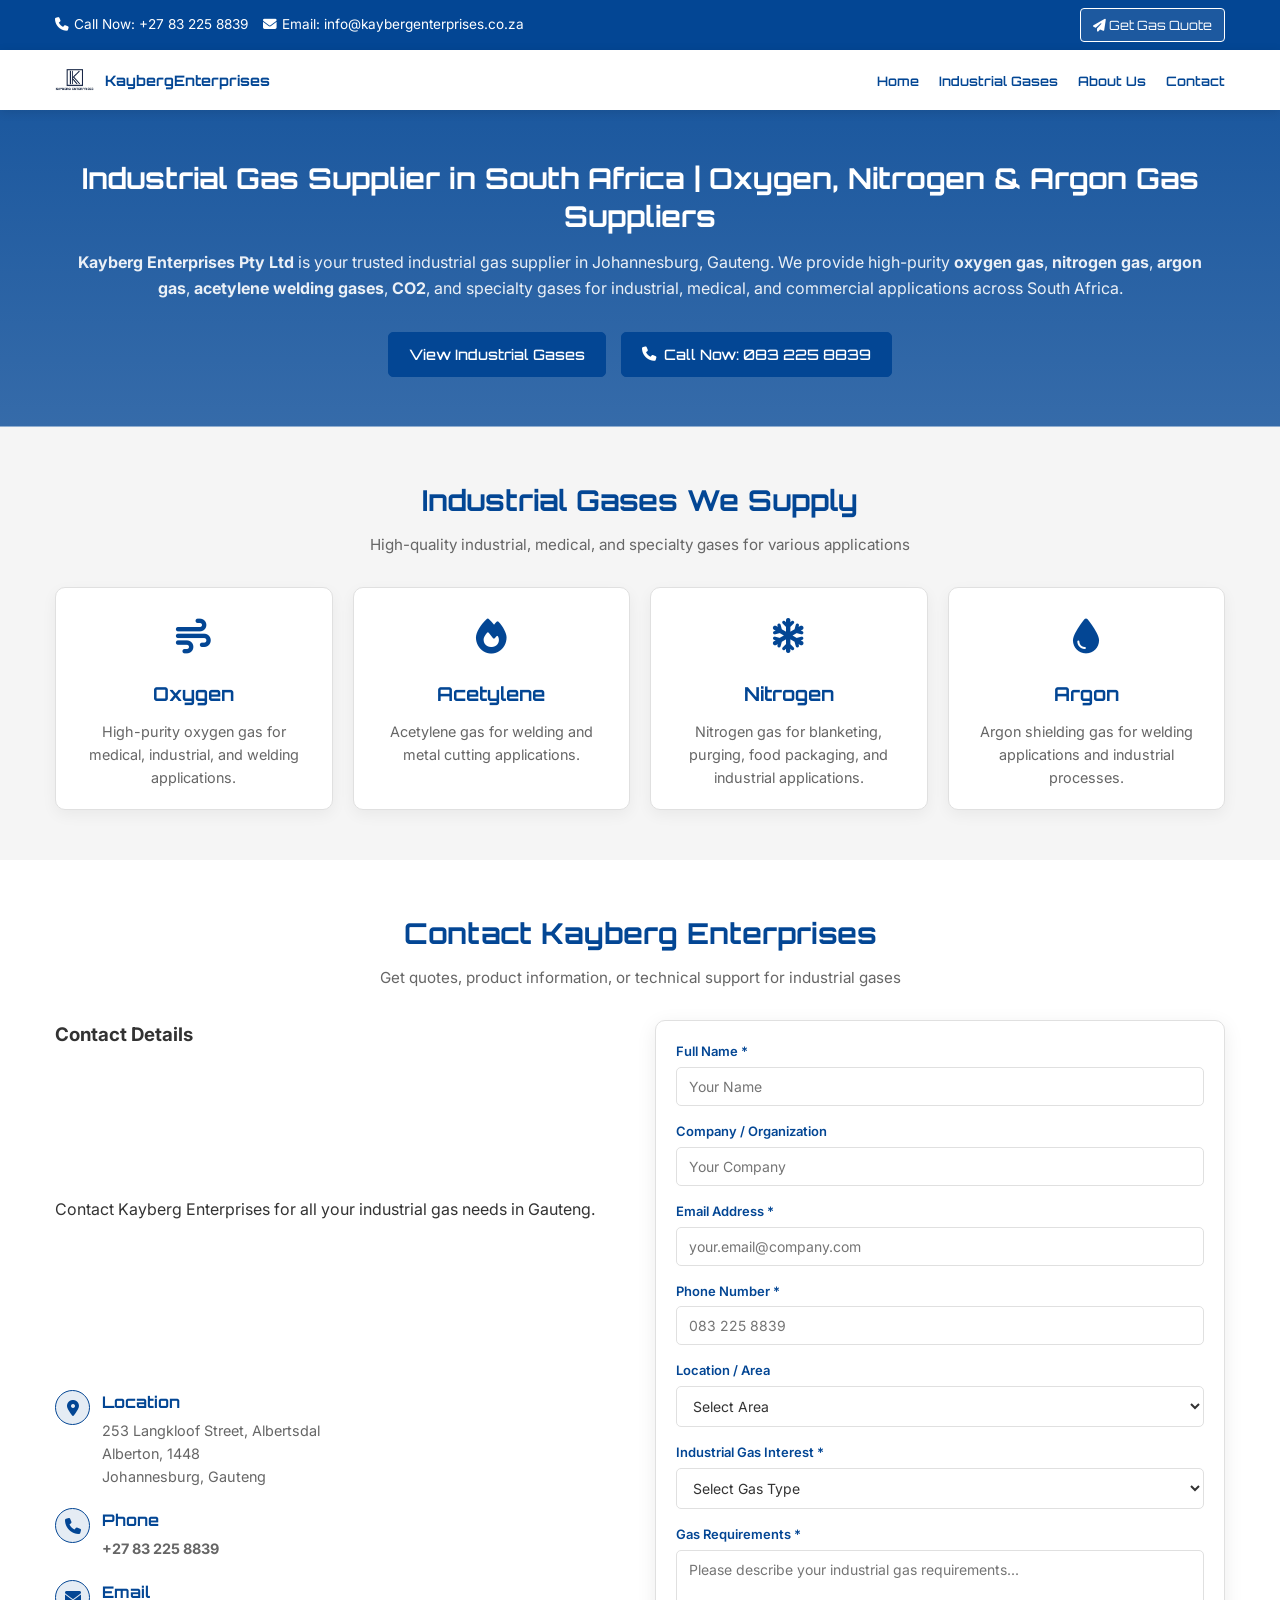
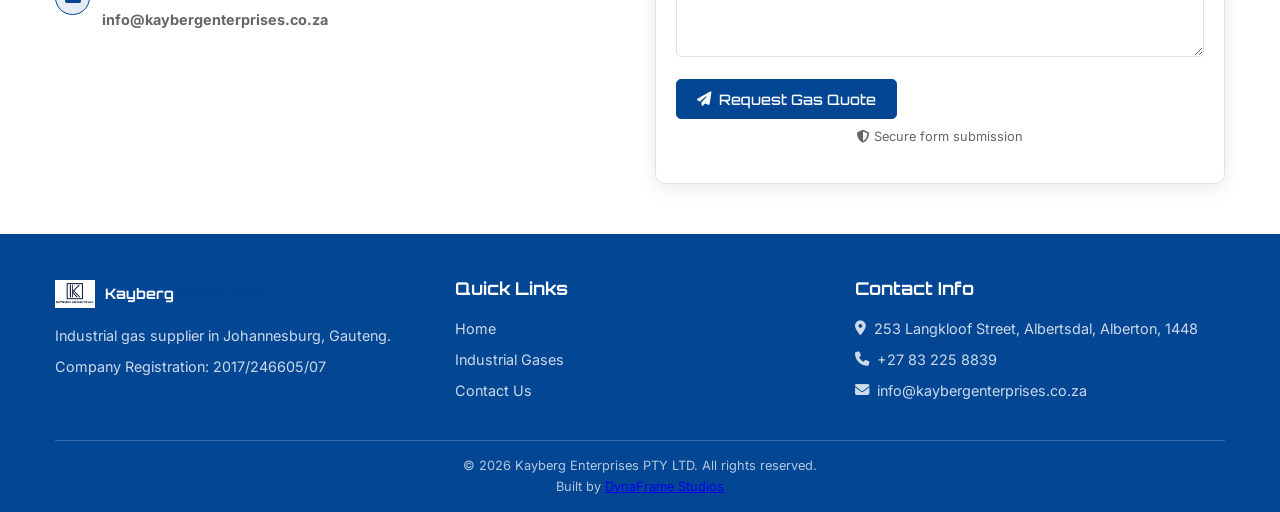
==== commit 0008f198: "Update index.html" ====
--- a/index.html
+++ b/index.html
@@ -4,213 +4,6 @@
   <meta charset="UTF-8">
   <meta name="viewport" content="width=device-width, initial-scale=1.0">
   <title>Kayberg Enterprises Pty Ltd | Industrial Gas Supplier Johannesburg | Oxygen, Nitrogen, Argon Suppliers South Africa</title>
-   <!-- Add this to your <head> section RIGHT NOW -->
-<meta name="googlebot" content="index, follow, max-snippet:-1, max-image-preview:large">
-<meta name="bingbot" content="index, follow">
-<meta name="slurp" content="index, follow">
-<meta http-equiv="Cache-Control" content="no-cache, no-store, must-revalidate">
-<meta http-equiv="Pragma" content="no-cache">
-<meta http-equiv="Expires" content="0">
-  
-  <!-- COMPREHENSIVE META DESCRIPTION WITH KEYWORDS -->
-  <meta name="description" content="Kayberg Enterprises Pty Ltd - Your trusted industrial gas supplier in Johannesburg, Gauteng. We supply high-purity oxygen, nitrogen, argon, acetylene, CO2, welding gases & specialty gases. Delivery across South Africa. Call +27 83 225 8839.">
-  
-  <!-- EXPANDED KEYWORDS - Long tail & local -->
-  <meta name="keywords" content="Kayberg Enterprises, Kayberg Enterprises industrial gases, industrial gas supplier Johannesburg, gas suppliers Gauteng, oxygen gas South Africa, nitrogen suppliers South Africa, argon gas Johannesburg, welding gases Gauteng, acetylene suppliers, CO2 gas South Africa, medical gases Johannesburg, industrial gas company South Africa, gas cylinder suppliers, gas delivery Johannesburg, compressed air systems, specialty gas mixtures, industrial gas solutions, cryogenic gases, gas equipment rental, gas refill Johannesburg">
-  
-  <!-- CANONICAL URL - Update with your actual domain -->
-  <link rel="canonical" href="https://www.kaybergenterprises.co.za">
-  
-  <!-- AUTHOR & COPYRIGHT -->
-  <meta name="author" content="Kayberg Enterprises Pty Ltd">
-  <meta name="copyright" content="Kayberg Enterprises Pty Ltd">
-  
-  <!-- GEO TARGETING -->
-  <meta name="geo.region" content="ZA-GT">
-  <meta name="geo.placename" content="Johannesburg, Gauteng">
-  <meta name="geo.position" content="-26.2041;28.0473">
-  <meta name="ICBM" content="-26.2041, 28.0473">
-  
-  <!-- ROBOTS DIRECTIVES -->
-  <meta name="robots" content="index, follow, max-image-preview:large, max-snippet:-1, max-video-preview:-1">
-  
-  <!-- LANGUAGE -->
-  <meta name="language" content="English">
-  <meta name="content-language" content="en-ZA">
-  
-  <!-- STRUCTURED DATA - ENHANCED -->
-  <script type="application/ld+json">
-  {
-    "@context": "https://schema.org",
-    "@graph": [
-      {
-        "@type": "IndustrialGasSupplier",
-        "@id": "https://www.kaybergenterprises.co.za/#organization",
-        "name": "Kayberg Enterprises Pty Ltd",
-        "description": "Industrial gas supplier in Johannesburg, South Africa providing oxygen, nitrogen, argon, acetylene, CO2, welding gases, and specialty gases for industrial, medical, and commercial applications.",
-        "url": "https://www.kaybergenterprises.co.za",
-        "logo": "https://www.kaybergenterprises.co.za/images/logo.jpeg",
-        "telephone": "+27832258839",
-        "email": "info@kaybergenterprises.com",
-        "address": {
-          "@type": "PostalAddress",
-          "streetAddress": "253 Langkloof Street, Albertsdal",
-          "addressLocality": "Alberton",
-          "addressRegion": "Gauteng",
-          "postalCode": "1448",
-          "addressCountry": "ZA"
-        },
-        "geo": {
-          "@type": "GeoCoordinates",
-          "latitude": "-26.2041",
-          "longitude": "28.0473"
-        },
-        "openingHours": "Mo-Fr 08:00-18:00, Sa 09:00-14:00",
-        "priceRange": "$$",
-        "sameAs": [
-          "https://www.facebook.com/kaybergenterprises",
-          "https://www.linkedin.com/company/kayberg-enterprises"
-        ],
-        "areaServed": {
-          "@type": "GeoCircle",
-          "geoMidpoint": {
-            "@type": "GeoCoordinates",
-            "latitude": "-26.2041",
-            "longitude": "28.0473"
-          },
-          "geoRadius": "200000"
-        }
-      },
-      {
-        "@type": "WebSite",
-        "@id": "https://www.kaybergenterprises.co.za/#website",
-        "url": "https://www.kaybergenterprises.co.za",
-        "name": "Kayberg Enterprises - Industrial Gas Supplier",
-        "description": "Industrial gas supplier in Johannesburg, Gauteng providing oxygen, nitrogen, argon and welding gases across South Africa",
-        "publisher": {
-          "@id": "https://www.kaybergenterprises.co.za/#organization"
-        },
-        "inLanguage": "en-ZA"
-      },
-      {
-        "@type": "LocalBusiness",
-        "name": "Kayberg Enterprises Pty Ltd",
-        "image": "https://www.kaybergenterprises.co.za/images/logo.jpeg",
-        "@id": "https://www.kaybergenterprises.co.za",
-        "url": "https://www.kaybergenterprises.co.za",
-        "telephone": "+27832258839",
-        "address": {
-          "@type": "PostalAddress",
-          "streetAddress": "253 Langkloof Street, Albertsdal",
-          "addressLocality": "Alberton",
-          "addressRegion": "Gauteng",
-          "postalCode": "1448",
-          "addressCountry": "ZA"
-        },
-        "geo": {
-          "@type": "GeoCoordinates",
-          "latitude": -26.2041,
-          "longitude": 28.0473
-        },
-        "openingHoursSpecification": {
-          "@type": "OpeningHoursSpecification",
-          "dayOfWeek": [
-            "Monday",
-            "Tuesday",
-            "Wednesday",
-            "Thursday",
-            "Friday"
-          ],
-          "opens": "08:00",
-          "closes": "18:00"
-        }
-      }
-    ]
-  }
-  </script>
-  
-  <!-- ADDITIONAL SCHEMA FOR PRODUCTS -->
-  <script type="application/ld+json">
-  {
-    "@context": "https://schema.org",
-    "@type": "ItemList",
-    "itemListElement": [
-      {
-        "@type": "ListItem",
-        "position": 1,
-        "item": {
-          "@type": "Product",
-          "name": "Oxygen Gas",
-          "description": "High-purity oxygen gas for medical, industrial and welding applications in Johannesburg, Gauteng",
-          "sku": "OXY-IND"
-        }
-      },
-      {
-        "@type": "ListItem",
-        "position": 2,
-        "item": {
-          "@type": "Product",
-          "name": "Nitrogen Gas",
-          "description": "Industrial nitrogen gas for blanketing, purging and food packaging in South Africa",
-          "sku": "NIT-IND"
-        }
-      },
-      {
-        "@type": "ListItem",
-        "position": 3,
-        "item": {
-          "@type": "Product",
-          "name": "Argon Gas",
-          "description": "Argon shielding gas for welding applications and industrial processes in Gauteng",
-          "sku": "ARG-WELD"
-        }
-      },
-      {
-        "@type": "ListItem",
-        "position": 4,
-        "item": {
-          "@type": "Product",
-          "name": "Acetylene Gas",
-          "description": "Acetylene welding and cutting gas for metal fabrication in Johannesburg",
-          "sku": "ACE-WELD"
-        }
-      }
-    ]
-  }
-  </script>
-  
-  <!-- OPEN GRAPH / SOCIAL META -->
-  <meta property="og:title" content="Kayberg Enterprises | Industrial Gas Supplier Johannesburg, Gauteng">
-  <meta property="og:description" content="Industrial gas supplier in Johannesburg: Oxygen, Nitrogen, Argon, Acetylene, CO2 & welding gases. Delivery across Gauteng & South Africa. +27 83 225 8839">
-  <meta property="og:image" content="https://www.kaybergenterprises.co.za/images/og-image.jpg">
-  <meta property="og:image:width" content="1200">
-  <meta property="og:image:height" content="630">
-  <meta property="og:url" content="https://www.kaybergenterprises.co.za">
-  <meta property="og:type" content="website">
-  <meta property="og:locale" content="en_ZA">
-  <meta property="og:site_name" content="Kayberg Enterprises Pty Ltd">
-  
-  <!-- TWITTER CARD -->
-  <meta name="twitter:card" content="summary_large_image">
-  <meta name="twitter:title" content="Kayberg Enterprises | Industrial Gas Supplier Johannesburg">
-  <meta name="twitter:description" content="Oxygen, Nitrogen, Argon & welding gases supplier in Gauteng, South Africa">
-  <meta name="twitter:image" content="https://www.kaybergenterprises.co.za/images/twitter-image.jpg">
-  
-  <!-- FAVICONS -->
-  <link rel="icon" type="image/x-icon" href="images/logo.jpeg">
-  <link rel="icon" type="image/png" sizes="32x32" href="images/favicon-32x32.png">
-  <link rel="icon" type="image/png" sizes="16x16" href="images/favicon-16x16.png">
-  <link rel="apple-touch-icon" sizes="180x180" href="images/apple-touch-icon.png">
-  <link rel="manifest" href="site.webmanifest">
-  <meta name="msapplication-TileColor" content="#da532c">
-  <meta name="theme-color" content="#ffffff">
-  
-  <!-- FONTS & STYLES -->
-  <link rel="stylesheet" href="styles.css">
-  <link rel="preconnect" href="https://fonts.googleapis.com">
-  <link rel="preconnect" href="https://fonts.gstatic.com" crossorigin>
-  <link href="https://fonts.googleapis.com/css2?family=Orbitron:wght@400;500;600;700;800&family=Inter:wght@300;400;500;600;700&display=swap" rel="stylesheet">
-  <link rel="stylesheet" href="https://cdnjs.cloudflare.com/ajax/libs/font-awesome/6.4.0/css/all.min.css">
   
   <!-- SEO Meta Tags -->
   <meta name="description" content="Kayberg Enterprises Pty Ltd - Your trusted industrial gas supplier in Johannesburg, Gauteng. We supply high-purity oxygen, nitrogen, argon, acetylene, CO2, welding gases & specialty gases. Delivery across South Africa. Call +27 83 225 8839.">
@@ -488,8 +281,8 @@
             </div>
             
             <div class="footer-bottom">
-                <p>&copy; 2024 Kayberg Enterprises PTY LTD. All rights reserved.</p>
-                <p>Designed by DynaFrame Studios</p>
+                <p>&copy; 2026 Kayberg Enterprises PTY LTD. All rights reserved.</p>
+                <p>Built by <a href="https://dynaframestudios.co.za/web-design" target="_blank" rel="noopener" class="designer-link">DynaFrame Studios</a></p>
             </div>
         </div>
     </footer>
--- a/styles.css
+++ b/styles.css
@@ -6,7 +6,7 @@
 }
 
 :root {
-    --chelsea-blue: #034694; /* Chelsea FC Blue */
+    --chelsea-blue: #034694;
     --light-blue: #6A7BA2;
     --white: #FFFFFF;
     --light-gray: #F5F5F5;
@@ -19,30 +19,63 @@
     background-color: var(--white);
     color: var(--dark-gray);
     line-height: 1.6;
+    overflow-x: hidden;
 }
 
 .container {
     max-width: 1200px;
     margin: 0 auto;
-    padding: 0 20px;
+    padding: 0 15px;
+    width: 100%;
+}
+
+/* ===== LOGO FIX ===== */
+.logo-link {
+    display: flex;
+    align-items: center;
+    gap: 10px;
+    text-decoration: none;
+    color: var(--chelsea-blue);
+    flex-shrink: 0;
+}
+
+.logo-link img {
+    height: 40px;
+    width: auto;
+    max-width: 40px;
+    border-radius: 5px;
+    object-fit: contain;
+    display: block;
+}
+
+.logo-text {
+    font-family: 'Orbitron', sans-serif;
+    font-weight: 700;
+    font-size: 0.9rem;
+}
+
+.logo-text span {
+    color: var(--chelsea-blue);
 }
 
 /* Top Bar */
 .top-bar {
     background: var(--chelsea-blue);
-    padding: 10px 0;
-    border-bottom: none;
+    padding: 8px 0;
 }
 
 .top-bar-content {
     display: flex;
     justify-content: space-between;
     align-items: center;
+    flex-wrap: wrap;
+    gap: 10px;
 }
 
 .contact-info {
     display: flex;
-    gap: 20px;
+    gap: 15px;
+    flex-wrap: wrap;
 }
 
 .contact-info a {
@@ -50,24 +83,26 @@
     text-decoration: none;
     display: flex;
     align-items: center;
-    gap: 8px;
+    gap: 5px;
+    font-size: 0.85rem;
 }
 
 .top-contact-btn {
     background: rgba(255, 255, 255, 0.1);
     border: 1px solid var(--white);
     color: var(--white);
-    padding: 8px 16px;
+    padding: 6px 12px;
     border-radius: 4px;
     text-decoration: none;
     font-family: 'Orbitron', sans-serif;
-    font-size: 14px;
+    font-size: 0.8rem;
+    white-space: nowrap;
 }
 
 /* Navigation */
 .navbar {
     background: var(--white);
-    padding: 15px 0;
+    padding: 10px 0;
     position: sticky;
     top: 0;
     z-index: 1000;
@@ -78,43 +113,34 @@
     display: flex;
     justify-content: space-between;
     align-items: center;
-}
-
-.logo-link {
-    display: flex;
-    align-items: center;
-    gap: 15px;
+    gap: 10px;
+}
+
+/* Mobile Menu Button */
+.mobile-menu-btn {
+    display: none;
+    background: none;
+    border: none;
+    color: var(--chelsea-blue);
+    font-size: 24px;
+    cursor: pointer;
+    padding: 5px;
+}
+
+.nav-links {
+    display: flex;
+    list-style: none;
+    gap: 20px;
+}
+
+.nav-links a {
+    color: var(--chelsea-blue);
     text-decoration: none;
-    color: var(--chelsea-blue);
-}
-
-.logo-link img {
-    height: 40px;
-    border-radius: 5px;
-}
-
-.logo-text {
-    font-family: 'Orbitron', sans-serif;
-    font-weight: 700;
-}
-
-.logo-text span {
-    color: var(--chelsea-blue);
-}
-
-.nav-links {
-    display: flex;
-    list-style: none;
-    gap: 30px;
-}
-
-.nav-links a {
-    color: var(--chelsea-blue);
-    text-decoration: none;
-    font-family: 'Orbitron', sans-serif;
-    font-size: 14px;
+    font-family: 'Orbitron', sans-serif;
+    font-size: 13px;
     transition: color 0.3s;
     font-weight: 600;
+    white-space: nowrap;
 }
 
 .nav-links a:hover {
@@ -123,9 +149,9 @@
 
 /* Hero Section */
 .hero {
-    padding: 100px 0;
+    padding: 50px 0;
     text-align: center;
-    background: linear-gradient(rgba(3, 70, 148, 0.9), rgba(3, 70, 148, 0.8)), url('your-background-image.jpg');
+    background: linear-gradient(rgba(3, 70, 148, 0.9), rgba(3, 70, 148, 0.8));
     background-size: cover;
     background-position: center;
     color: var(--white);
@@ -133,36 +159,38 @@
 
 .hero h1 {
     font-family: 'Orbitron', sans-serif;
-    font-size: 2.5rem;
-    margin-bottom: 20px;
-    color: var(--white);
+    font-size: 1.8rem;
+    margin-bottom: 15px;
+    color: var(--white);
+    line-height: 1.3;
 }
 
 .hero-subtitle {
-    font-size: 1.2rem;
-    max-width: 800px;
-    margin: 0 auto 40px;
+    font-size: 1rem;
+    margin: 0 auto 30px;
     color: rgba(255, 255, 255, 0.9);
+    padding: 0 10px;
 }
 
 .hero-buttons {
     display: flex;
-    gap: 20px;
+    gap: 15px;
     justify-content: center;
     flex-wrap: wrap;
 }
 
 /* Buttons */
 .btn {
-    padding: 12px 30px;
+    padding: 10px 20px;
     border-radius: 5px;
     text-decoration: none;
     font-family: 'Orbitron', sans-serif;
     font-weight: 500;
     display: inline-flex;
     align-items: center;
-    gap: 10px;
+    gap: 8px;
     transition: all 0.3s;
+    font-size: 0.9rem;
 }
 
 .btn-primary {
@@ -178,91 +206,88 @@
 
 /* Products Section */
 .products-section {
-    padding: 80px 0;
+    padding: 50px 0;
     background: var(--light-gray);
 }
 
 .section-header {
     text-align: center;
-    margin-bottom: 50px;
+    margin-bottom: 30px;
 }
 
 .section-header h2 {
     font-family: 'Orbitron', sans-serif;
-    font-size: 2rem;
-    color: var(--chelsea-blue);
-    margin-bottom: 15px;
+    font-size: 1.8rem;
+    color: var(--chelsea-blue);
+    margin-bottom: 10px;
 }
 
 .section-header p {
     color: #666;
+    font-size: 0.95rem;
+    padding: 0 15px;
 }
 
 .products-grid {
     display: grid;
-    grid-template-columns: repeat(auto-fit, minmax(250px, 1fr));
-    gap: 30px;
+    grid-template-columns: repeat(auto-fit, minmax(200px, 1fr));
+    gap: 20px;
 }
 
 .product-card {
     background: var(--white);
     border: 1px solid var(--medium-gray);
     border-radius: 10px;
-    padding: 30px;
+    padding: 20px;
     text-align: center;
     transition: transform 0.3s, box-shadow 0.3s;
     box-shadow: 0 5px 15px rgba(0, 0, 0, 0.05);
 }
 
-.product-card:hover {
-    transform: translateY(-5px);
-    border-color: var(--chelsea-blue);
-    box-shadow: 0 10px 25px rgba(3, 70, 148, 0.1);
-}
-
 .product-icon {
-    font-size: 40px;
-    color: var(--chelsea-blue);
-    margin-bottom: 20px;
+    font-size: 35px;
+    color: var(--chelsea-blue);
+    margin-bottom: 15px;
 }
 
 .product-card h3 {
     font-family: 'Orbitron', sans-serif;
-    margin-bottom: 15px;
-    color: var(--chelsea-blue);
+    margin-bottom: 10px;
+    color: var(--chelsea-blue);
+    font-size: 1.2rem;
 }
 
 .product-card p {
     color: #666;
-    font-size: 0.95rem;
+    font-size: 0.9rem;
 }
 
 /* Contact Section */
 .contact-section {
-    padding: 80px 0;
+    padding: 50px 0;
     background: var(--white);
 }
 
 .contact-content {
     display: grid;
     grid-template-columns: 1fr 1fr;
-    gap: 50px;
+    gap: 30px;
 }
 
 .contact-details {
-    margin-top: 30px;
+    margin-top: 20px;
 }
 
 .contact-item {
     display: flex;
-    gap: 15px;
-    margin-bottom: 25px;
+    gap: 12px;
+    margin-bottom: 20px;
     align-items: flex-start;
 }
 
 .contact-icon {
-    width: 40px;
-    height: 40px;
+    width: 35px;
+    height: 35px;
     background: rgba(3, 70, 148, 0.1);
     border: 1px solid var(--chelsea-blue);
     border-radius: 50%;
@@ -270,16 +295,19 @@
     align-items: center;
     justify-content: center;
     color: var(--chelsea-blue);
+    flex-shrink: 0;
 }
 
 .contact-item h4 {
     font-family: 'Orbitron', sans-serif;
-    margin-bottom: 5px;
-    color: var(--chelsea-blue);
+    margin-bottom: 3px;
+    color: var(--chelsea-blue);
+    font-size: 1rem;
 }
 
 .contact-item p {
     color: #666;
+    font-size: 0.9rem;
 }
 
 /* Contact Form */
@@ -287,20 +315,20 @@
     background: var(--white);
     border: 1px solid var(--medium-gray);
     border-radius: 10px;
-    padding: 30px;
+    padding: 20px;
     box-shadow: 0 5px 20px rgba(0, 0, 0, 0.08);
 }
 
 .form-group {
-    margin-bottom: 20px;
+    margin-bottom: 15px;
 }
 
 .form-group label {
     display: block;
-    margin-bottom: 8px;
+    margin-bottom: 5px;
     font-family: 'Inter', sans-serif;
     font-weight: 600;
-    font-size: 14px;
+    font-size: 13px;
     color: var(--chelsea-blue);
 }
 
@@ -308,12 +336,13 @@
 .form-group select,
 .form-group textarea {
     width: 100%;
-    padding: 12px 15px;
+    padding: 10px 12px;
     background: var(--white);
     border: 1px solid var(--medium-gray);
     border-radius: 5px;
     color: var(--dark-gray);
     font-family: 'Inter', sans-serif;
+    font-size: 14px;
 }
 
 .form-group input:focus,
@@ -325,30 +354,42 @@
 }
 
 .form-note {
-    font-size: 0.85rem;
+    font-size: 0.8rem;
     color: #666;
-    margin-top: 10px;
+    margin-top: 8px;
     text-align: center;
-}
-
-.form-note i {
-    color: var(--chelsea-blue);
-    margin-right: 5px;
 }
 
 /* Footer */
 .footer {
     background: var(--chelsea-blue);
-    padding: 50px 0 20px;
-    border-top: none;
+    padding: 40px 0 15px;
     color: var(--white);
 }
 
 .footer-content {
     display: grid;
     grid-template-columns: repeat(3, 1fr);
-    gap: 40px;
-    margin-bottom: 40px;
+    gap: 30px;
+    margin-bottom: 30px;
+}
+
+.footer-logo .logo-link {
+    color: var(--white);
+    margin-bottom: 10px;
+}
+
+.footer-logo p {
+    color: rgba(255, 255, 255, 0.8);
+    font-size: 0.9rem;
+    margin-bottom: 8px;
+}
+
+.footer-links h4,
+.footer-contact h4 {
+    font-family: 'Orbitron', sans-serif;
+    margin-bottom: 15px;
+    font-size: 1.1rem;
 }
 
 .footer-links ul {
@@ -359,8 +400,9 @@
     color: rgba(255, 255, 255, 0.8);
     text-decoration: none;
     display: block;
-    margin-bottom: 10px;
+    margin-bottom: 8px;
     transition: color 0.3s;
+    font-size: 0.9rem;
 }
 
 .footer-links a:hover {
@@ -369,35 +411,207 @@
 
 .footer-contact p {
     color: rgba(255, 255, 255, 0.8);
-    margin-bottom: 10px;
+    margin-bottom: 8px;
     display: flex;
     align-items: center;
-    gap: 10px;
+    gap: 8px;
+    font-size: 0.9rem;
+    word-break: break-word;
 }
 
 .footer-bottom {
     text-align: center;
-    padding-top: 20px;
+    padding-top: 15px;
     border-top: 1px solid rgba(255, 255, 255, 0.2);
     color: rgba(255, 255, 255, 0.7);
-    font-size: 0.9rem;
-}
-
-/* Responsive */
+    font-size: 0.8rem;
+}
+
+/* Back to Top Button */
+.back-to-top {
+    position: fixed;
+    bottom: 20px;
+    right: 20px;
+    width: 45px;
+    height: 45px;
+    background: var(--chelsea-blue);
+    color: var(--white);
+    border: 2px solid var(--white);
+    border-radius: 50%;
+    cursor: pointer;
+    display: none;
+    z-index: 1000;
+    font-family: 'Orbitron', sans-serif;
+    font-size: 20px;
+    box-shadow: 0 5px 15px rgba(0, 0, 0, 0.3);
+    transition: all 0.3s;
+}
+
+.back-to-top:hover {
+    transform: scale(1.1);
+    background: var(--white);
+    color: var(--chelsea-blue);
+}
+
+/* Responsive Styles */
+@media (max-width: 992px) {
+    .products-grid {
+        grid-template-columns: repeat(2, 1fr);
+    }
+}
+
 @media (max-width: 768px) {
+    /* Show mobile menu button */
+    .mobile-menu-btn {
+        display: block;
+    }
+
+    /* Hide nav links by default on mobile */
+    .nav-links {
+        display: none;
+        position: absolute;
+        top: 100%;
+        left: 0;
+        right: 0;
+        background: var(--white);
+        flex-direction: column;
+        padding: 20px;
+        box-shadow: 0 5px 10px rgba(0, 0, 0, 0.1);
+        gap: 15px;
+        z-index: 999;
+    }
+
+    .nav-links.active {
+        display: flex;
+    }
+
+    .nav-links li {
+        width: 100%;
+    }
+
+    .nav-links a {
+        display: block;
+        padding: 10px 0;
+        font-size: 16px;
+        border-bottom: 1px solid var(--medium-gray);
+    }
+
+    /* Contact section layout */
     .contact-content {
         grid-template-columns: 1fr;
-    }
-    
+        gap: 30px;
+    }
+
     .footer-content {
         grid-template-columns: 1fr;
-    }
-    
-    .nav-links {
-        display: none; /* Keep this if you want mobile menu */
-    }
-    
+        gap: 25px;
+    }
+
     .hero h1 {
-        font-size: 1.8rem;
+        font-size: 1.5rem;
+    }
+
+    .section-header h2 {
+        font-size: 1.5rem;
+    }
+
+    /* Top bar adjustments */
+    .top-bar-content {
+        flex-direction: column;
+        align-items: flex-start;
+    }
+
+    .contact-info {
+        width: 100%;
+        justify-content: space-between;
+    }
+
+    .top-contact-btn {
+        width: 100%;
+        text-align: center;
+    }
+
+    /* Logo sizing */
+    .logo-link img {
+        height: 35px;
+        max-width: 35px;
+    }
+
+    .logo-text {
+        font-size: 0.85rem;
+    }
+}
+
+@media (max-width: 576px) {
+    .products-grid {
+        grid-template-columns: 1fr;
+        gap: 15px;
+    }
+
+    .hero {
+        padding: 40px 0;
+    }
+
+    .hero h1 {
+        font-size: 1.3rem;
+    }
+
+    .hero-subtitle {
+        font-size: 0.9rem;
+    }
+
+    .hero-buttons {
+        flex-direction: column;
+        align-items: stretch;
+    }
+
+    .hero-buttons .btn {
+        text-align: center;
+        justify-content: center;
+    }
+
+    .contact-info {
+        flex-direction: column;
+        gap: 8px;
+    }
+
+    .contact-info a {
+        font-size: 0.8rem;
+    }
+
+    .btn {
+        padding: 12px 15px;
+        font-size: 0.85rem;
+    }
+
+    .product-card {
+        padding: 20px 15px;
+    }
+
+    .contact-form {
+        padding: 15px;
+    }
+
+    .footer-logo .logo-link {
+        flex-wrap: wrap;
+    }
+}
+
+@media (max-width: 380px) {
+    .logo-text {
+        font-size: 0.75rem;
+    }
+
+    .logo-link img {
+        height: 30px;
+        max-width: 30px;
+    }
+
+    .hero h1 {
+        font-size: 1.2rem;
+    }
+
+    .section-header h2 {
+        font-size: 1.3rem;
     }
 }
